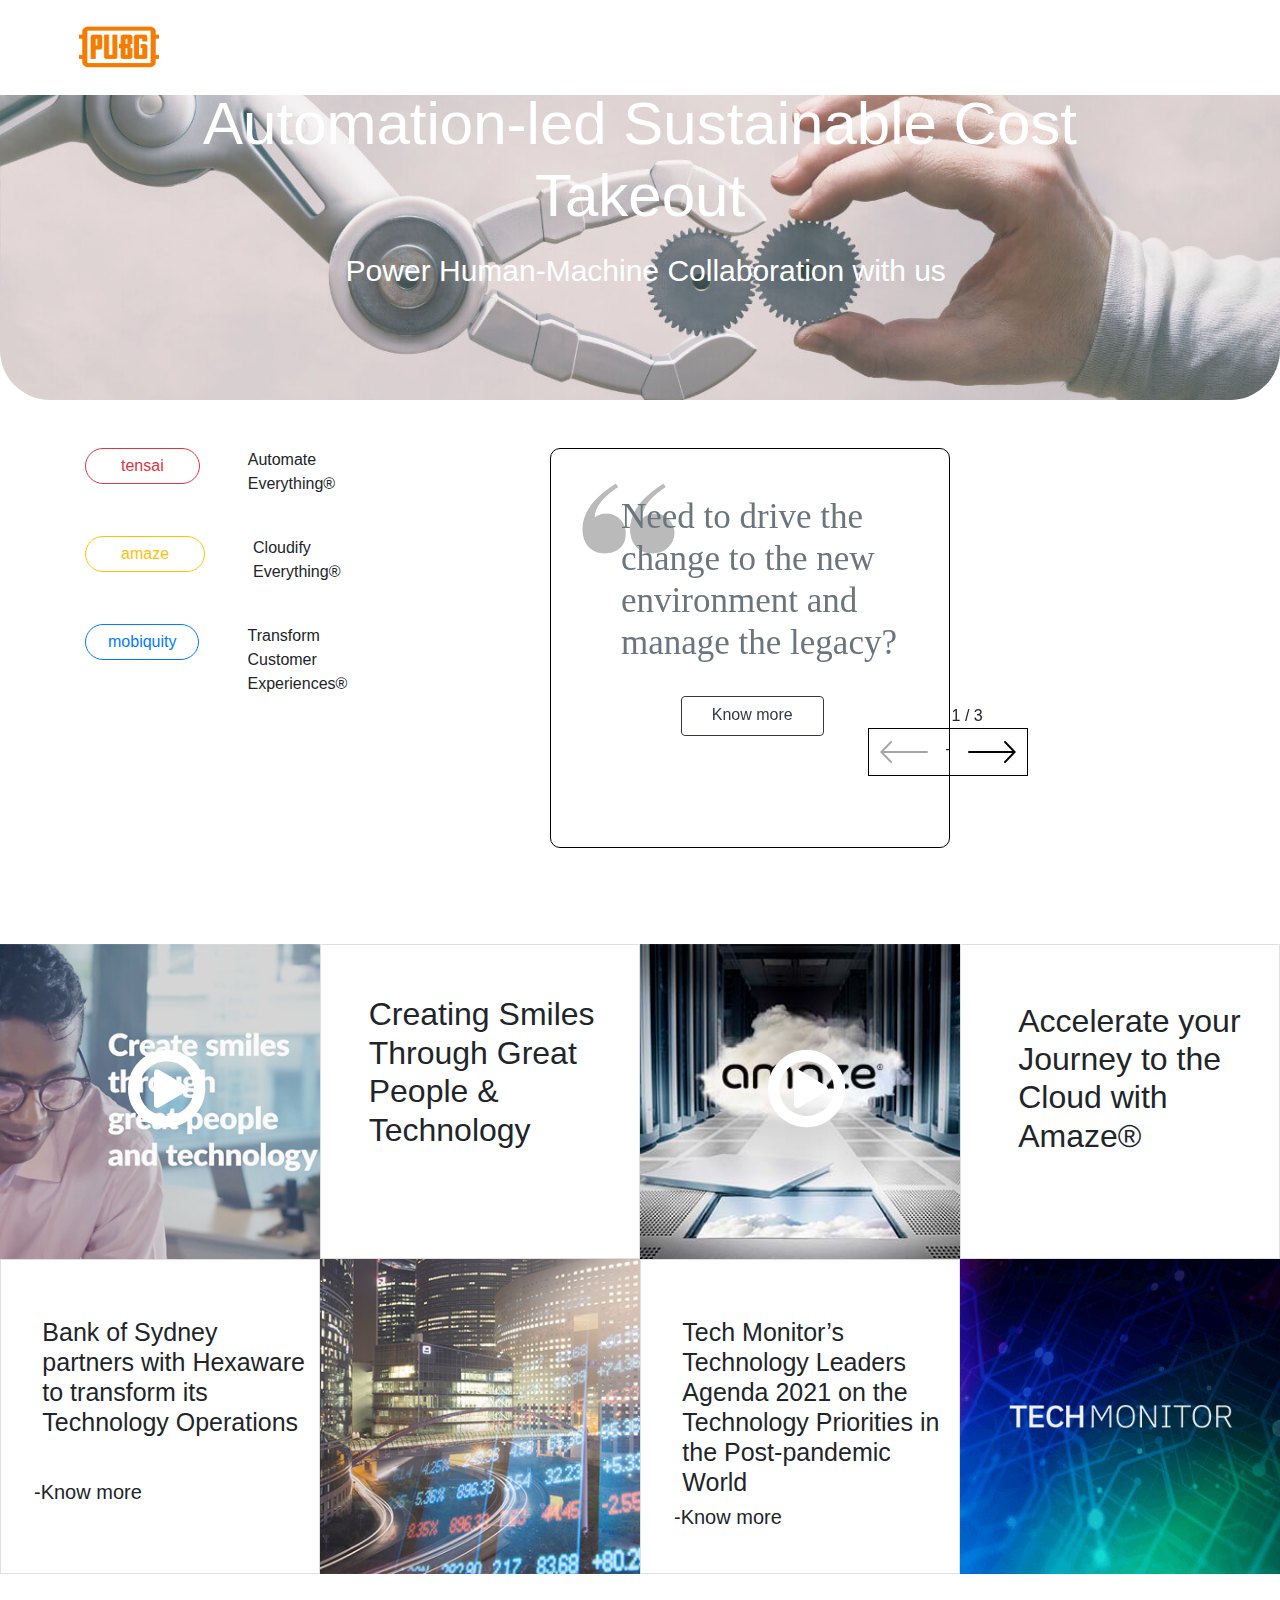
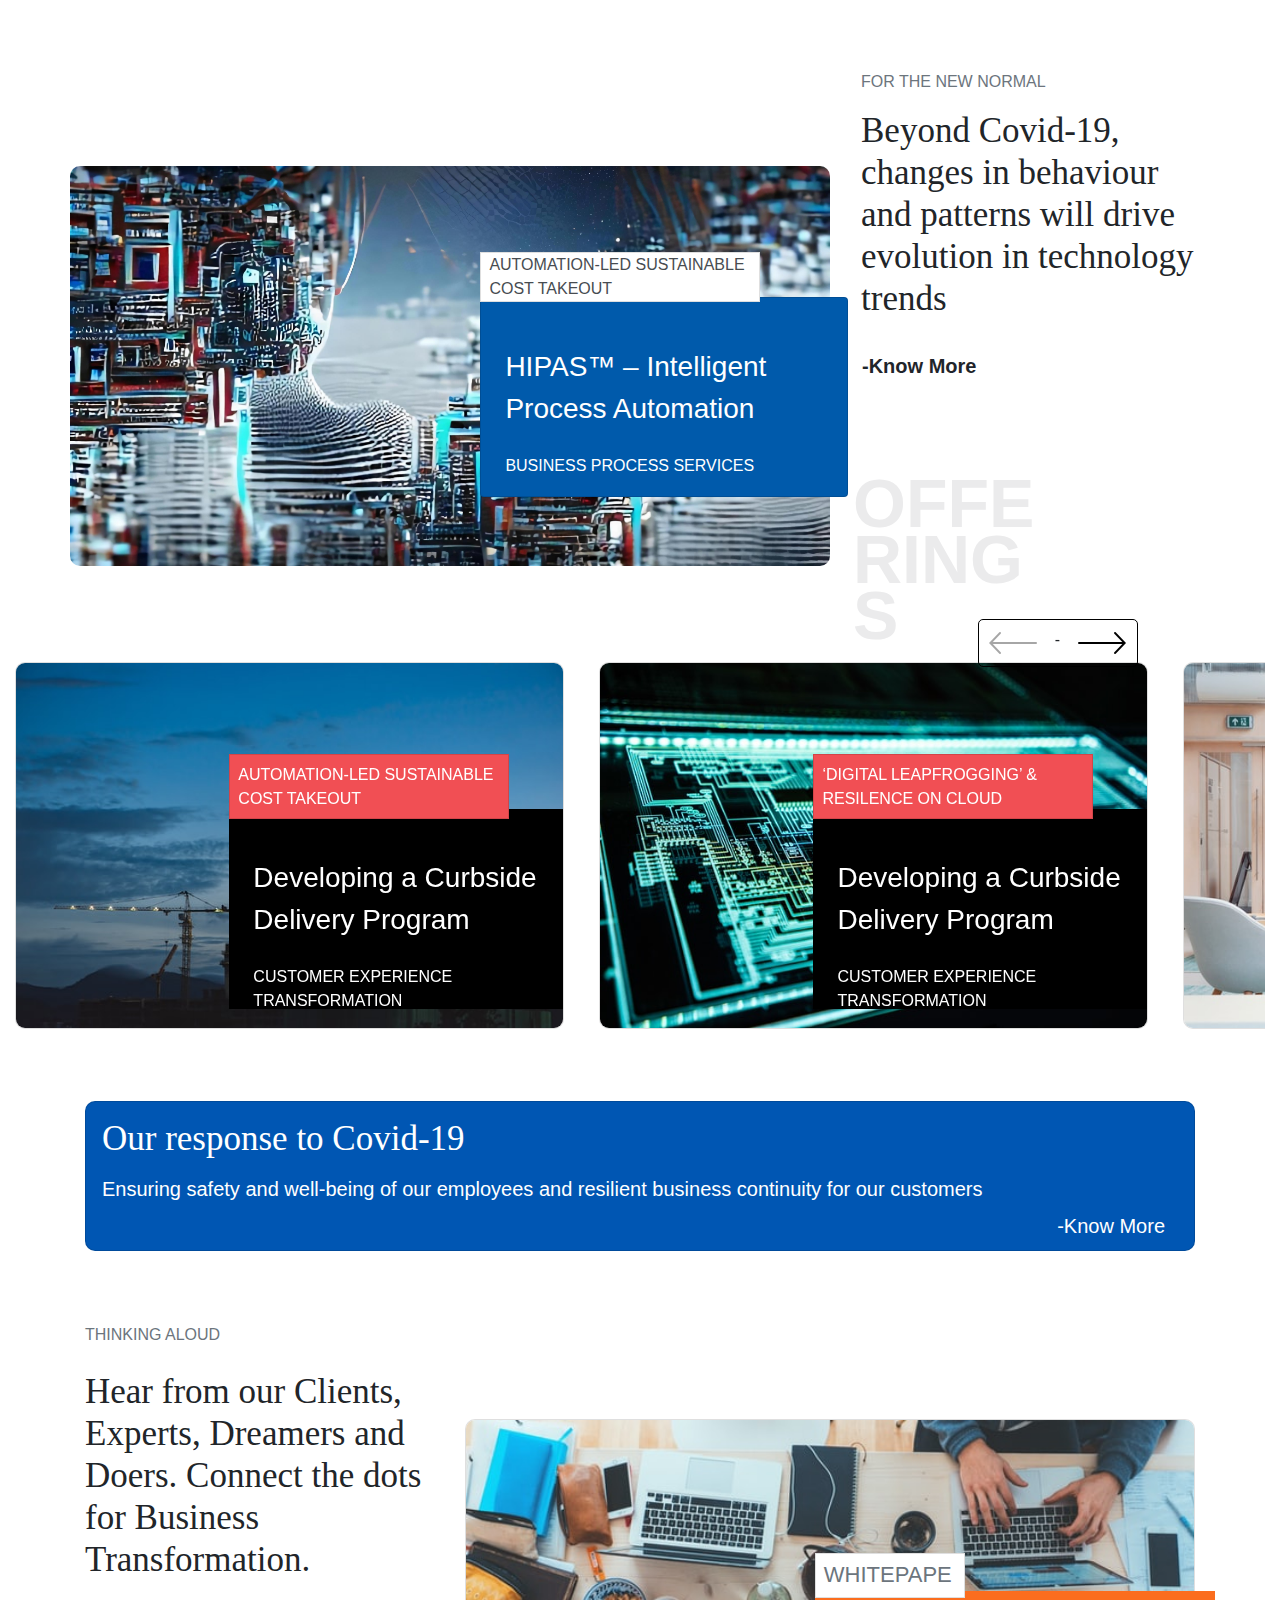
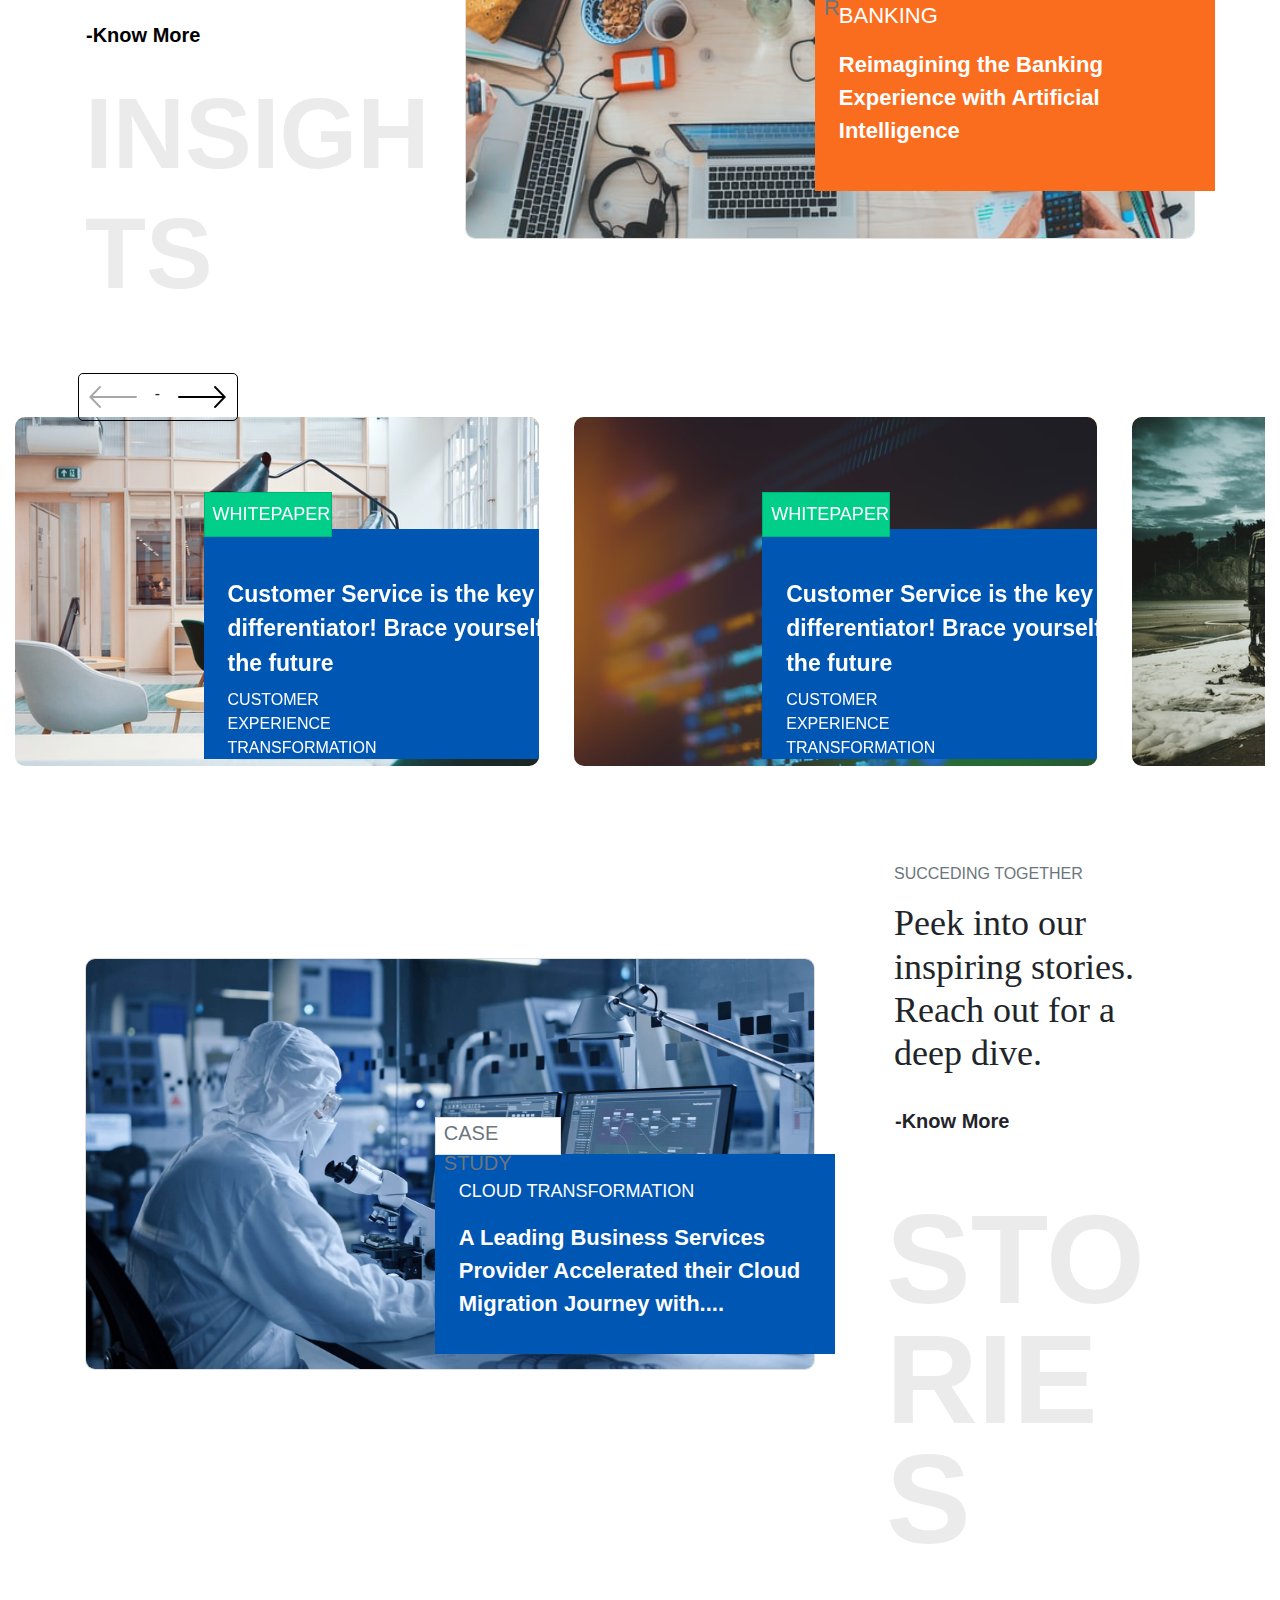
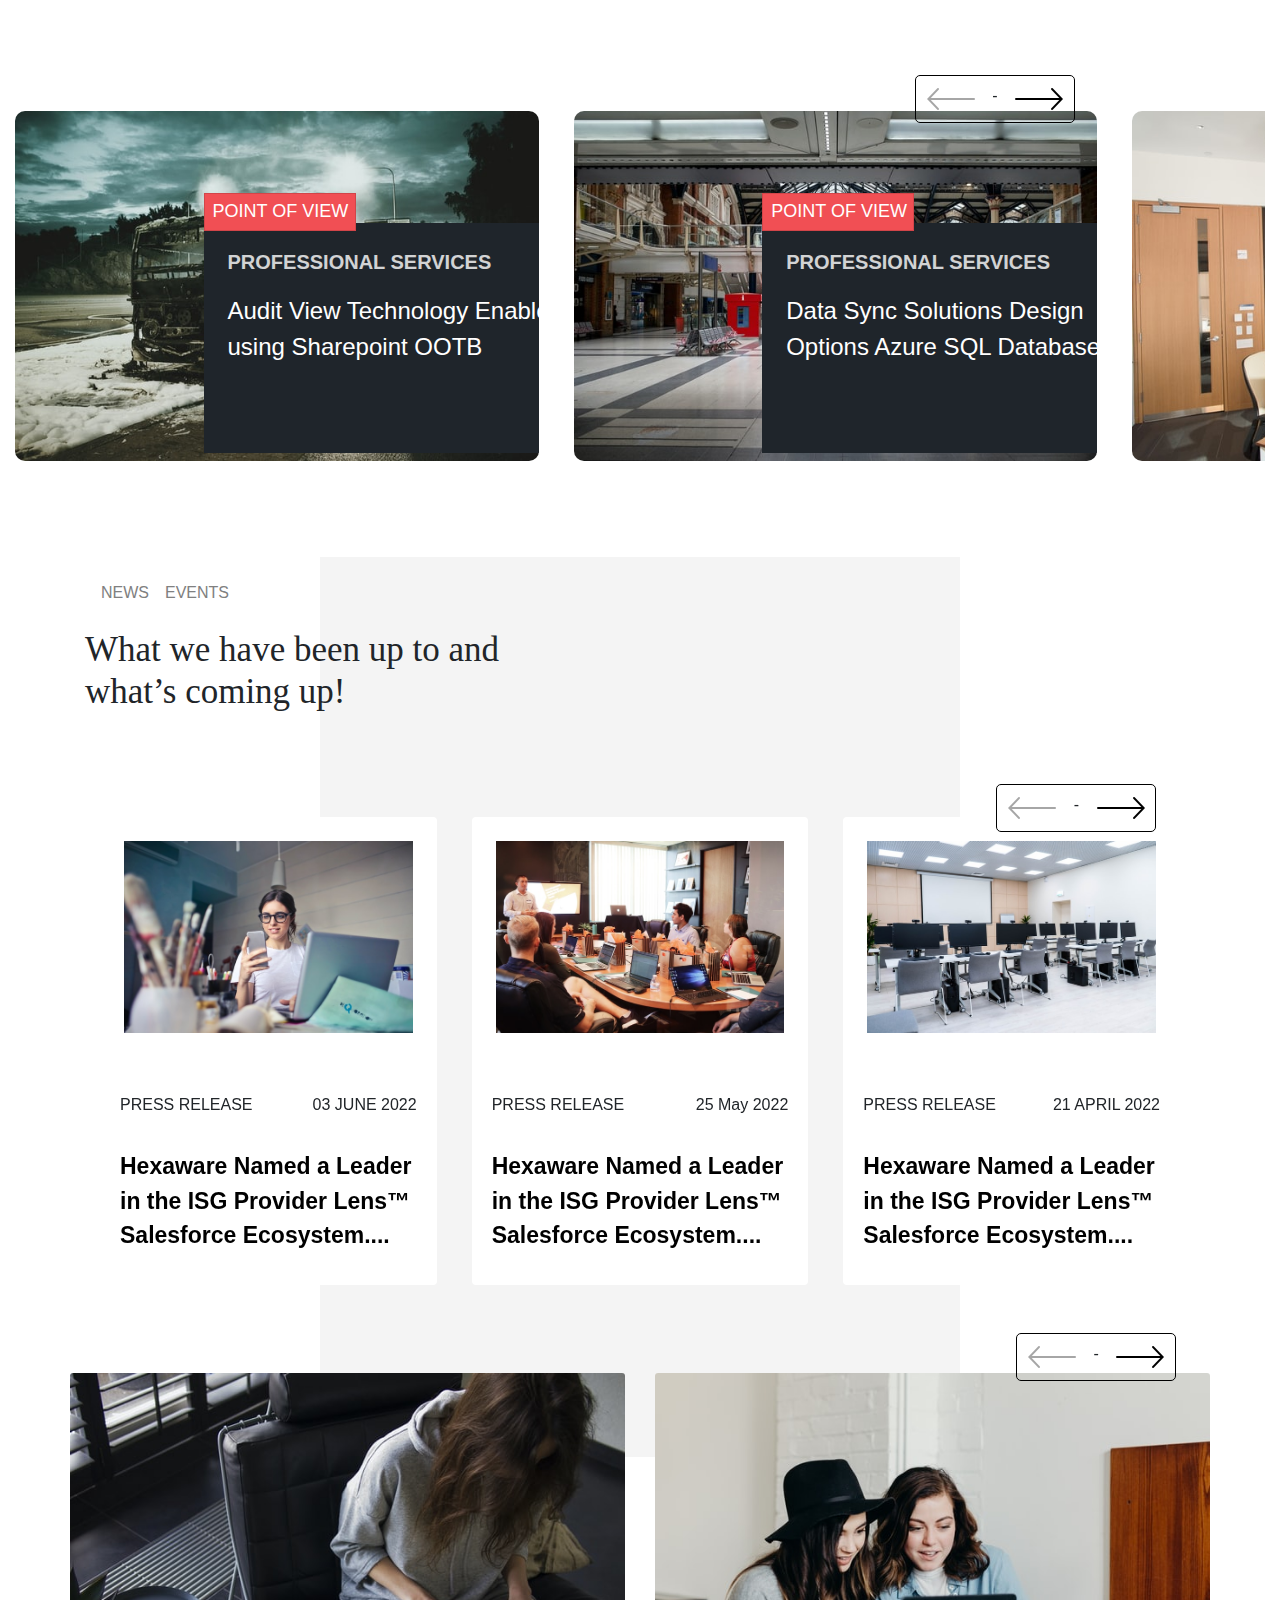
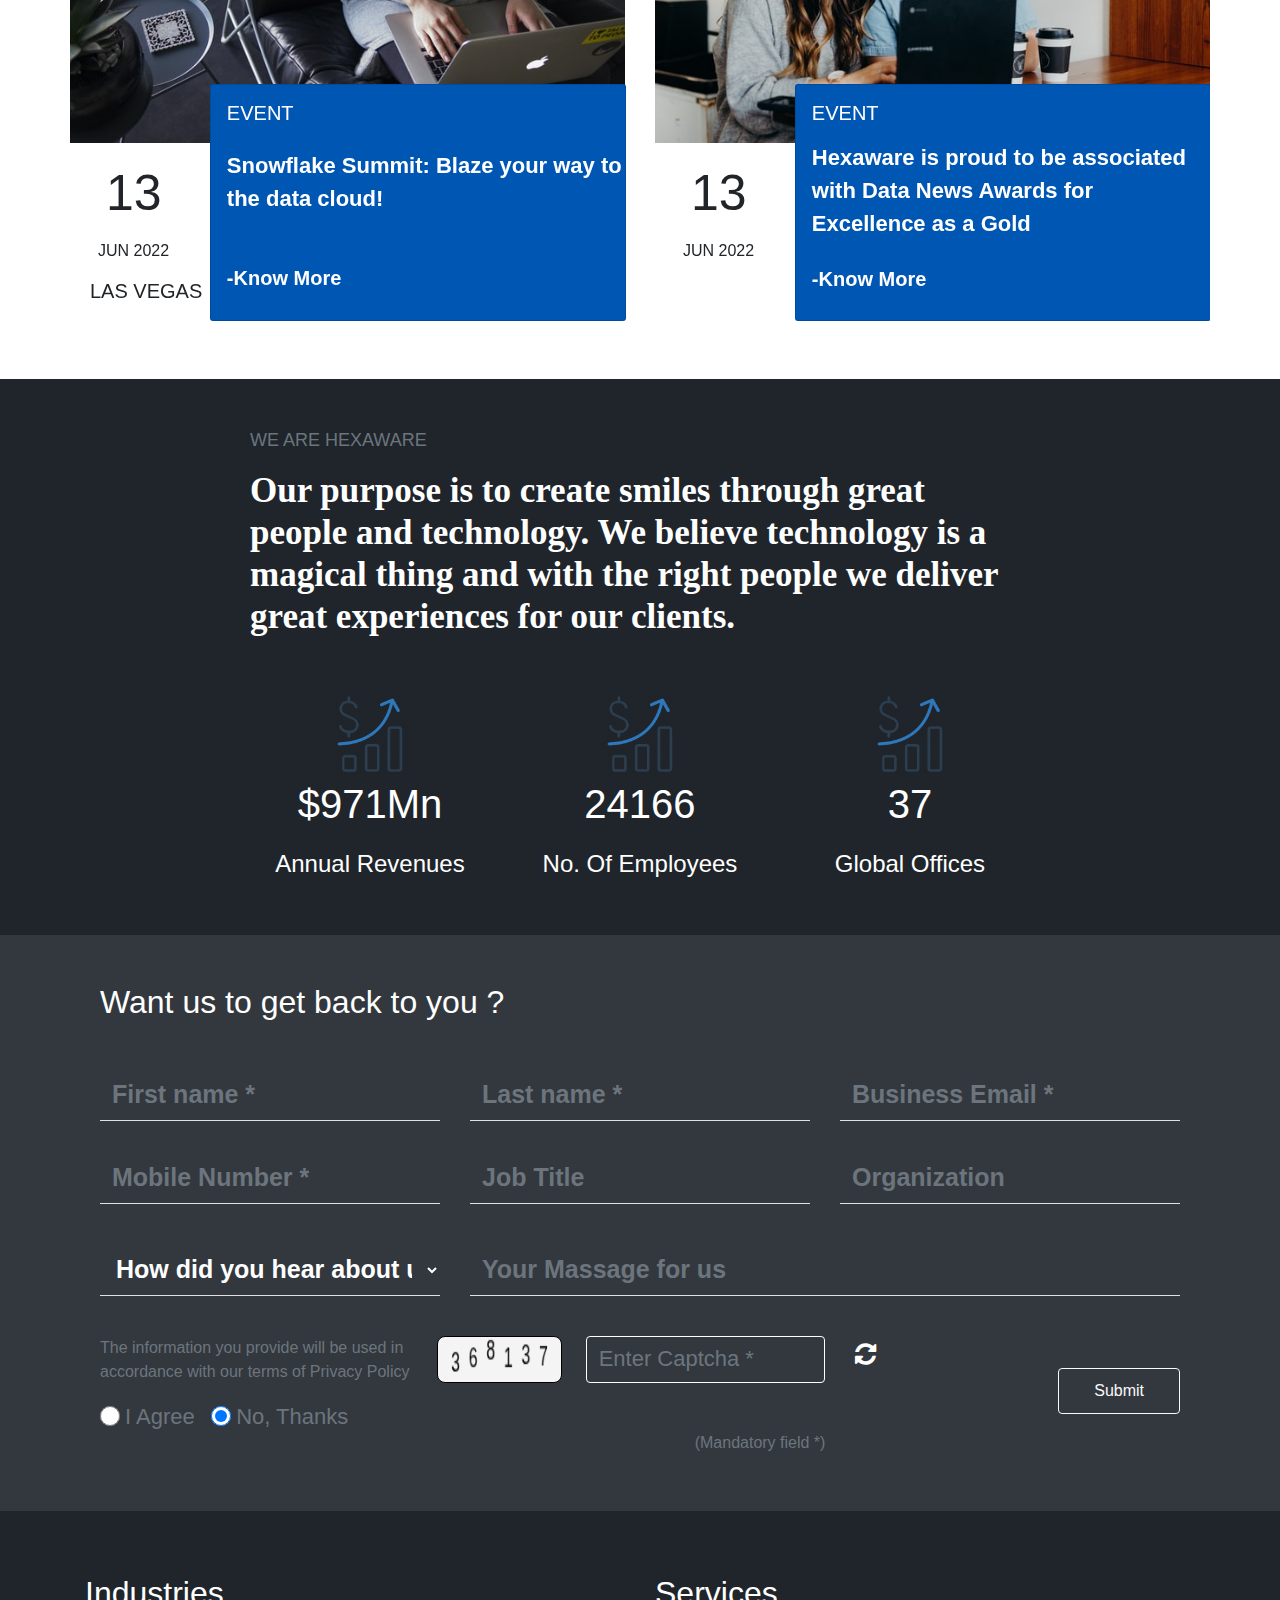
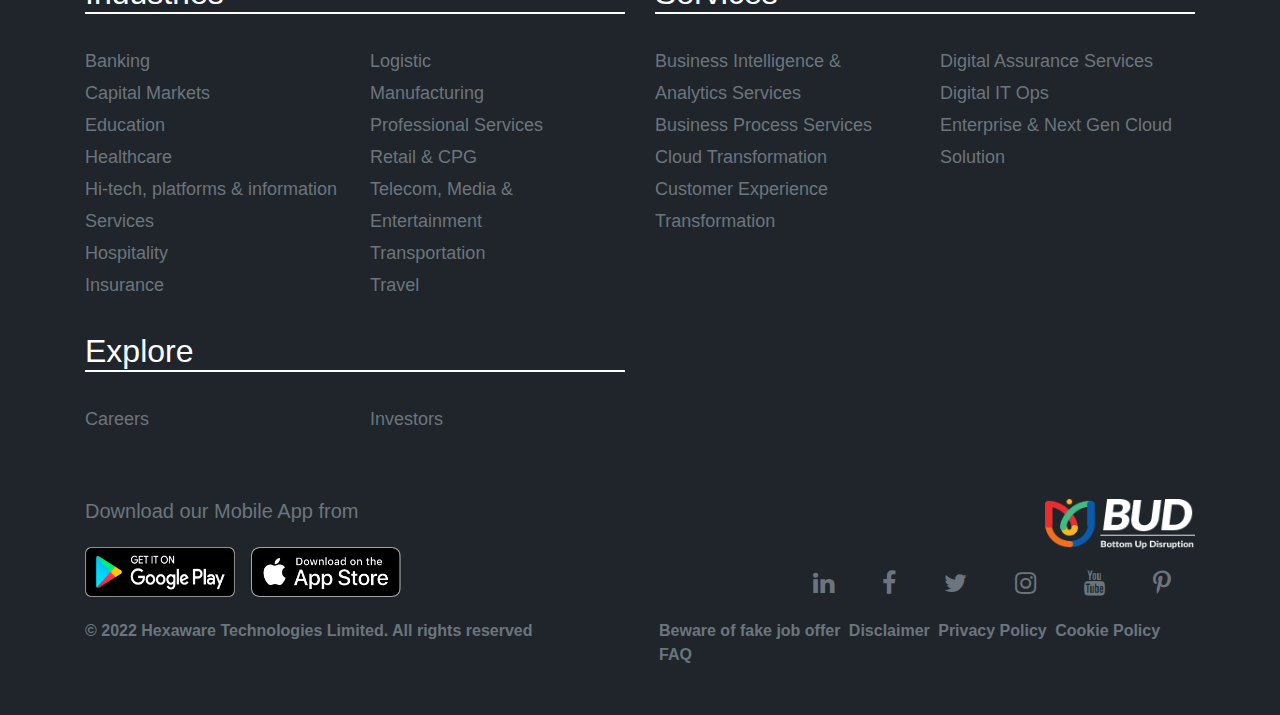
==== index.html @ a80e1580 "Initial Commit" ====
<!DOCTYPE html>
<html lang="en">

<head>
    <meta charset="UTF-8">
    <meta http-equiv="X-UA-Compatible" content="IE=edge">
    <meta name="viewport" content="width=device-width, initial-scale=1.0">
    <title>Hexaware Screen</title>

    <link rel="stylesheet" href="assets/css/bootstrap.min.css">
    <link rel="stylesheet" href="https://cdnjs.cloudflare.com/ajax/libs/font-awesome/4.7.0/css/font-awesome.min.css" />
    <link rel="stylesheet" href="assets/css/slick.css" type="text/css" />
    <link rel="stylesheet" href="assets/css/slick-theme.css" type="text/css" />
    <link rel="stylesheet" href="assets/css/swiper-bundle.min.css" />
    <link rel="stylesheet" href="assets/css/animate.css" />
    <link rel="stylesheet" href="assets/css/fancybox.min.css">
    <link rel="stylesheet" href="assets/css/custom.css">
    <link rel="stylesheet" href="assets/css/responsive.css">


    <style>

    </style>



</head>

<body>
    <section class="main">
        <header>
            <div class="container-fluid fixed-top header_link_top">
                <nav class="navbar navbar-expand-lg fixed" id="header">
                    <a class="navbar-brand ml-5" href="#">
                        <img src="assets/images/pubg_PNG55.png" class="hexaware_logo img-fluid" alt="Hexaware-logo">
                    </a>
                    <button class="navbar-toggler" type="button" data-toggle="collapse"
                        data-target="#navbarSupportedContent" aria-controls="navbarSupportedContent"
                        aria-expanded="false" aria-label="Toggle navigation">
                        <span class="navbar-toggler-icon"></span>
                    </button>

                    <div class="collapse navbar-collapse header_link_tab" id="navbarSupportedContent">
                        <ul class="navbar-nav mx-auto roboto-regular-bold ">
                            <li class="nav-item">
                                <a class="nav-link" href="#">Strategy </a>
                            </li>
                            <li class="nav-item">
                                <a class="nav-link" href="#">Industries</a>
                            </li>
                            <li class="nav-item">
                                <a class="nav-link" href="#">Services</a>
                            </li>
                            <li class="nav-item">
                                <a class="nav-link" href="#">Think-Hub</a>
                            </li>
                            <li class="nav-item">
                                <a class="nav-link" href="#">Explore</a>
                            </li>
                            <li class="nav-item">
                                <a class="nav-link" href="#">Careers</a>
                            </li>
                            <li class="nav-item">
                                <a class="nav-link" href="#">Contact Us</a>
                            </li>
                        </ul>
                        <div class="header_navbar_social_icon mr-5 ">
                            <a href="" class="text-white"><i class="fa fa-search" aria-hidden="true"></i>
                            </a>
                        </div>
                    </div>
                </nav>
            </div>
        </header>
        <div class="banner">
            <div id="carouselExampleSlidesOnly" class="carousel slide" data-ride="carousel">
                <div class="carousel-inner">
                    <div class="carousel-item active">
                        <div class="first_banner_header_bg">
                            <h1 class="text-white mx-auto text-center banner-heading-first">Automation-led Sustainable
                                Cost
                                Takeout
                            </h1>
                            <label class="text-white mt-4 banner_heading_second">Power Human-Machine Collaboration with
                                us</label>
                        </div>
                    </div>
                    <div class="carousel-item">
                        <div class="second_banner_header_bg">
                            <h1 class="text-white mx-auto text-center banner-heading-first">‘Digital Leapfrogging’ &
                                Resilience on Cloud
                            </h1>
                            <label class="text-white mt-4 banner_heading_second">Power Human-Machine Collaboration with
                                us</label>
                        </div>
                    </div>
                    <div class="carousel-item">
                        <div class="third_banner_header_bg">
                            <h1 class="text-white mx-auto text-center banner-heading-third">Touchless, Immersive
                                Customer
                                Experiences
                            </h1>
                            <label class="text-white mt-4 banner_heading_second">Power Human-Machine Collaboration with
                                us</label>
                        </div>
                    </div>
                </div>
            </div>
        </div>
    </section>
    <section>
        <div class="container py-5 ">
            <div class="row">
                <div class="col-md-4 d-none d-sm-block d-md-block">
                    <div class="d-flex mb-3">
                        <div>
                            <button type="button"
                                class="btn btn-outline-danger rounded-pill banner_slider_second_tab_button">tensai</button>
                        </div>
                        <div class="px-5 mb-2">
                            <p>Automate Everything®</p>
                        </div>
                    </div>
                    <div class="d-flex mt-2">
                        <div>
                            <button type="button"
                                class="btn btn-outline-warning rounded-pill banner_slider_second_tab_button">amaze</button>
                        </div>
                        <div class="px-5 mb-2">
                            <p>Cloudify Everything®</p>
                        </div>
                    </div>
                    <div class="d-flex mt-3">
                        <div>
                            <button type="button"
                                class="btn btn-outline-primary rounded-pill banner_slider_secondthird_tab_button">mobiquity</button>
                        </div>
                        <div class="px-5">
                            <p>Transform Customer Experiences®</p>
                        </div>
                    </div>
                </div>
                <div class="col-md-8 ">
                    <div class="swiper swiper-first mySwiper">
                        <div class="swiper-wrapper">
                            <div class="swiper-slide">
                                <div class="swiper_one_content"></div>
                                <div class="swiper_content_text">
                                    <h4 class="text-muted gentium_plusregular">Need to drive the change to the new
                                        environment and manage the legacy?
                                    </h4>
                                    <div class="text-center mr-3 ">
                                        <button type="button"
                                            class="btn btn-outline-dark mr-5 mt-4 swiper_slide_button">Know
                                            more</button>
                                    </div>
                                </div>
                            </div>
                            <div class="swiper-slide">
                                <div class="swiper_one_content"></div>
                                <div class="swiper_content_text">
                                    <h4 class="text-muted gentium_plusregular">Need to drive the change to the new
                                        environment and manage the legacy?
                                    </h4>
                                    <div class="text-center">
                                        <button type="button"
                                            class="btn btn-outline-dark mr-5 mt-4 swiper_slide_button">Know
                                            more</button>
                                    </div>
                                </div>
                            </div>
                            <div class="swiper-slide">
                                <div class="swiper_one_content"></div>
                                <div class="swiper_content_text">
                                    <h4 class="text-muted gentium_plusregular">Need to drive the change to the new
                                        environment and manage the legacy?
                                    </h4>
                                    <div class="text-center mr-3 ">
                                        <button type="button"
                                            class="btn btn-outline-dark mr-5 mt-4 swiper_slide_button">Know
                                            more</button>
                                    </div>
                                </div>
                            </div>
                        </div>
                        <div class="swiper-pagination"></div>
                        <div class="swiper_arrow_pagination">
                            <div class="swiper-button-prev">
                                <img src="./assets/images/long-arrow-left.png" alt="left">
                            </div>
                            <span class="mt-2">-</span>
                            <div class="swiper-button-next">
                                <img src="./assets/images/long-arrow-right.png" alt="right">
                            </div>
                        </div>
                    </div>
                </div>
            </div>
        </div>
    </section>
    <section>
        <div class="container-fluid py-5">
            <div class="row">
                <div class="col-md-6 solution-wrapper">
                    <div class="row">
                        <div class="col-md-6 px-0">
                            <div>
                                <div class="card border-0 ">
                                    <a href="assets/images/videoplayback-solution.mp4" class="" data-fancybox=""
                                        tabindex="0">
                                        <div class="img-hover-zoom">
                                            <img src="assets/images/solutionfirstimage.jpg" class="img-fluid image-size"
                                                alt="solution-first-picture">
                                        </div>
                                    </a>
                                    <div class="video-button-icoon">
                                        <a href="assets/images/Journey-to-Cloud.mp4" target="_blank"><i
                                                class="fa fa-play-circle-o text-white"></i></a>
                                    </div>
                                </div>
                            </div>
                        </div>
                        <div class="col-md-6 px-0">
                            <div>
                                <div class="card image-size solution-tab-image-card">
                                    <div class="card-body">
                                        <h4 class="card-subtitle solution-tab-second-text">Creating Smiles
                                            Through Great People & Technology</h4>
                                    </div>
                                </div>
                            </div>
                        </div>
                    </div>
                </div>
                <div class="col-md-6 solution-wrapper">
                    <div class="row">
                        <div class="col-md-6 px-0">
                            <div>
                                <div class="card border-0 image-size">
                                    <a href="assets/images/Journey-to-Cloud.mp4" class="" data-fancybox="" tabindex="0">
                                        <div class="img-hover-zoom">
                                            <img src="assets/images/amazesolutionimage.jpg" class="img-fluid image-size"
                                                alt="amaze-picture-solution">
                                        </div>
                                    </a>
                                    <div class="video-button-icoon">
                                        <a href="assets/images/videoplayback-solution.mp4" target="_blank"><i
                                                class="fa fa-play-circle-o text-white"></i></a>
                                    </div>
                                </div>
                            </div>
                        </div>
                        <div class="col-md-6 px-0">
                            <div>
                                <div class="card image-size solution-tab-image-card">
                                    <div class="card-body">
                                        <h4 class="card-subtitle solution-tab-four-text">Accelerate your Journey to the
                                            Cloud with Amaze®</h4>
                                    </div>
                                </div>
                            </div>
                        </div>
                    </div>
                </div>
                <div class="col-md-6 solution-wrapper">
                    <div class="row">
                        <div class="col-md-6 px-0">
                            <div class="card image-size solution-tab-image-card">
                                <div class="card-body">
                                    <h4 class="card-subtitle solution-tab-third-text">Bank of Sydney partners with
                                        Hexaware to transform its Technology Operations
                                    </h4>
                                    <a href="" class="btn solution-first-button">-Know more</a>
                                </div>
                            </div>
                        </div>
                        <div class="col-md-6 px-0">
                            <div class="card border-0 image-size">
                                <a href="assets/images/Journey-to-Cloud.mp4" class="" data-fancybox="" tabindex="0">
                                    <div class="img-hover-zoom">
                                        <img src="assets/images/solutoionthirdimage.jpg" class="img-fluid image-size"
                                            alt="solution-third-picture">
                                    </div>
                                </a>
                            </div>
                        </div>
                    </div>
                </div>
                <div class="col-md-6 solution-wrapper">
                    <div class="row">
                        <div class="col-md-6 px-0">
                            <div class="card image-size solution-tab-image-card">
                                <div class="card-body">
                                    <h4 class="card-subtitle solution-tab-third-text">Tech Monitor’s Technology Leaders
                                        Agenda 2021 on the Technology Priorities in the Post-pandemic World
                                    </h4>
                                    <a href="" class="btn solution-second-button">-Know more</a>
                                </div>
                            </div>
                        </div>
                        <div class="col-md-6 px-0">
                            <div class="card border-0 image-size ">
                                <a href="assets/images/Journey-to-Cloud.mp4" class="" data-fancybox="" tabindex="0">
                                    <div class="img-hover-zoom">
                                        <img src="assets/images/solutionfourimageTechMonitor.png"
                                            class="img-fluid image-size" alt="solution-four-picture">
                                    </div>
                                </a>
                            </div>
                        </div>
                    </div>
                </div>
            </div>
        </div>
    </section>
    <section>
        <div class="container py-5">
            <div class="row">
                <div class="col-md-8 mt-5 px-0">
                    <div class="hipas-tab mt-5">
                        <div class="hipas-image-bg">
                        </div>
                        <div class="card hipas-card">
                            <div class=" mt-5 ml-4">
                                <a href="#" class="text-white card-text">HIPAS™ – Intelligent Process
                                    Automation
                                </a>
                                <p class="text-white mt-4"> BUSINESS PROCESS SERVICES</p>
                            </div>
                        </div>
                        <div class="card bg-white card-automation">
                            <a href="" class="automation-text-color ml-2"> AUTOMATION-LED SUSTAINABLE COST TAKEOUT </a>
                        </div>
                    </div>
                </div>
                <div class="col-md-4">
                    <div>
                        <p class="text-muted ml-3">FOR THE NEW NORMAL</p>
                    </div>
                    <h1 class="gentium_plusregular ml-3">Beyond Covid-19, changes in behaviour and patterns will drive
                        evolution in technology trends
                    </h1>
                    <a href="" class="btn Hipas-button-know shadow-none mt-3 px-0 mb-2 ml-3">-Know More</a>
                    <div>
                        <h1 class="hipas-offering-text mt-2 ml-2">OFFERINGS</h1>
                    </div>
                </div>
            </div>
        </div>
    </section>
    <!-- <section> -->
    <div class="container-fluid">
        <div class="row">
            <div class="col-md-12">
                <div class="swiper mySwiperSecond py-5">
                    <div class="swiper-wrapper">
                        <div class="swiper-slide">
                            <div class="card construction-road-card">
                                <img class="road-construction-card-image"
                                    src="assets/images/construction-slider-image.jpg" alt="Road-construction-picture">
                                <div class="develop-badge-card">
                                    <div class=" mt-5 ml-4">
                                        <a href="#" class="text-white card-text-develop">Developing a
                                            Curbside Delivery Program
                                        </a>
                                        <p class="text-white mt-4 card-text-develop-mob">CUSTOMER EXPERIENCE
                                            TRANSFORMATION</p>
                                    </div>
                                </div>
                                <div class="card card-badge-automation">
                                    <a href="" class="text-white ml-2 mt-2"> AUTOMATION-LED SUSTAINABLE COST
                                        TAKEOUT </a>
                                </div>
                            </div>
                        </div>
                        <div class="swiper-slide">
                            <div class="card construction-road-card">
                                <img class="road-construction-card-image"
                                    src="assets/images/digital-card-slider-image.jpg" alt="Road-construction-picture">
                                <div class="develop-badge-card">
                                    <div class=" mt-5 ml-4">
                                        <a href="#" class="text-white card-text-develop">Developing a
                                            Curbside Delivery Program
                                        </a>
                                        <p class="text-white mt-4 card-text-develop-mob">CUSTOMER EXPERIENCE
                                            TRANSFORMATION</p>
                                    </div>
                                </div>
                                <div class="card card-badge-automation">
                                    <a href="" class="text-white ml-2 mt-2"> ‘DIGITAL LEAPFROGGING’ & RESILENCE ON
                                        CLOUD </a>
                                </div>
                            </div>
                        </div>
                        <div class="swiper-slide">
                            <div class="card construction-road-card">
                                <img class="road-construction-card-image"
                                    src="assets/images/officehome-image-slider.jpg" alt="Road-construction-picture">
                                <div class="develop-badge-card">
                                    <div class=" mt-5 ml-4">
                                        <a href="#" class="text-white card-text-develop">Developing a
                                            Curbside Delivery Program
                                        </a>
                                        <p class="text-white mt-4 card-text-develop-mob">CUSTOMER EXPERIENCE
                                            TRANSFORMATION</p>
                                    </div>
                                </div>
                                <div class="card card-badge-automation">
                                    <a href="" class="text-white ml-2 mt-2"> AUTOMATION-LED SUSTAINABLE COST
                                        TAKEOUT </a>
                                </div>
                            </div>
                        </div>
                    </div>
                    <div class="secondslider-swiper-arrow-pagination">
                        <div class="swiper-button-prev secondslider-arrow-left">
                            <img src="assets/images/long-arrow-left.png" alt="left-arrow">
                        </div>
                        <span class="mt-2">-</span>
                        <div class="swiper-button-next">
                            <img src="assets/images/long-arrow-right.png" alt="roght-arrow">
                        </div>
                    </div>
                </div>
            </div>
        </div>
    </div>
    <!-- </section> -->
    <section>
        <div class="container py-4 px-0">
            <div class="col-md-12">
                <div class="card covid-card">
                    <div class="card-title">
                        <h1 class="text-white ml-3 gentium_plusregular covid-text-response mt-3">Our response to
                            Covid-19</h1>
                    </div>
                    <div class="card-subtitle">
                        <p class="text-white ml-3 mb-0 covid-text-safety">Ensuring safety and well-being of our
                            employees and
                            resilient business continuity for our customers
                        </p>
                        <a href="" class="btn shadow-none float-right mr-3 text-white covid-button">-Know More</a>
                    </div>
                </div>
            </div>
        </div>
    </section>
    <section>
        <div class="container py-5">
            <div class="row">
                <div class="col-md-4">
                    <P class="text-muted fw-bold">THINKING ALOUD</P>
                    <h1 class="gentium_plusregular mt-4">Hear from our Clients, Experts, Dreamers and Doers. Connect the
                        dots
                        for Business Transformation.
                    </h1>
                    <a href="" class="btn shadow-none mt-4 px-0 thinkingaloud-button">-Know More</a>
                    <h1 class="text-insight mt-3">INSIGHTS</h1>
                </div>
                <div class="col-md-8 mt-5">
                    <div class="card mt-5 banking-card mb-5">
                        <img src="assets/images/bnakingimages.jpg" class="img-fluid banking-card-hover"
                            alt="banking-image-picture">
                    </div>
                    <div class="banking-badge-card">
                        <div class="mt-2 ml-4">
                            <a href="#" class="text-white card-text-banking">BANKING
                            </a>
                            <p class="text-white mt-3 card-text-banking-intelligence">Reimagining the Banking Experience
                                with Artificial
                                Intelligence</p>
                        </div>
                    </div>
                    <div class="card banking-badge">
                        <a href="" class="text-muted ml-2 mt-1 banking-badge-text-whitepaper"> WHITEPAPER </a>
                    </div>
                </div>
            </div>
        </div>
    </section>
    <!-- <section> -->
    <div class="container-fluid">
        <div class="row">
            <div class="col-md-12">
                <div class="swiper myswiperthird py-5">
                    <div class="swiper-wrapper">
                        <div class="swiper-slide">
                            <div class="card card-slider-transformation">
                                <img class="card-slider-transformation-handshake"
                                    src="assets/images/officehome-image-slider.jpg" alt="Road-construction-picture">
                                <div class="handshake-badge-card">
                                    <div class=" mt-5 ml-4">
                                        <a href="#" class="text-white card-text-transformation">Customer Service is
                                            the key
                                            differentiator! Brace yourself for the future
                                        </a>
                                        <p class="text-white mt-2 w-50 card-badge-customer-transformation">CUSTOMER
                                            EXPERIENCE TRANSFORMATION</p>
                                    </div>
                                    <div class="card card-badge-transformation">
                                        <a href="" class="text-white ml-2 mt-2 card-text-badge-transformation-white">
                                            WHITEPAPER</a>
                                    </div>
                                </div>
                            </div>
                        </div>
                        <div class="swiper-slide">
                            <div class="card card-slider-transformation">
                                <img class="card-slider-transformation-handshake"
                                    src="assets/images/codingline-third-slider.jpg" alt="coding-construction-picture">
                                <div class="handshake-badge-card">
                                    <div class=" mt-5 ml-4">
                                        <a href="#" class="text-white card-text-transformation">Customer Service is
                                            the key
                                            differentiator! Brace yourself for the future
                                        </a>
                                        <p class="text-white mt-2 w-50 card-badge-customer-transformation">CUSTOMER
                                            EXPERIENCE TRANSFORMATION</p>
                                    </div>
                                    <div class="card card-badge-transformation">
                                        <a href="" class="text-white ml-2 mt-2 card-text-badge-transformation-white">
                                            WHITEPAPER</a>
                                    </div>
                                </div>
                            </div>
                        </div>
                        <div class="swiper-slide">
                            <div class="card card-slider-transformation">
                                <img class="card-slider-transformation-handshake"
                                    src="assets/images/tram-third-slider.jpg" alt="Road-construction-picture">
                                <div class="handshake-badge-card">
                                    <div class=" mt-5 ml-4">
                                        <a href="#" class="text-white card-text-transformation">Customer Service is
                                            the key
                                            differentiator! Brace yourself for the future
                                        </a>
                                        <p class="text-white mt-2 w-50 card-badge-customer-transformation">CUSTOMER
                                            EXPERIENCE TRANSFORMATION</p>
                                    </div>
                                    <div class="card card-badge-transformation">
                                        <a href="" class="text-white ml-2 mt-2 card-text-badge-transformation-white">
                                            WHITEPAPER</a>
                                    </div>
                                </div>
                            </div>
                        </div>
                        <div class="swiper-slide">
                            <div class="card card-slider-transformation">
                                <img class="card-slider-transformation-handshake"
                                    src="assets/images/waveimage-third-slider.jpg" alt="Road-construction-picture">
                                <div class="handshake-badge-card">
                                    <div class=" mt-5 ml-4">
                                        <a href="#" class="text-white card-text-transformation">Customer Service is
                                            the key
                                            differentiator! Brace yourself for the future
                                        </a>
                                        <p class="text-white mt-2 w-50 card-badge-customer-transformation">CUSTOMER
                                            EXPERIENCE TRANSFORMATION</p>
                                    </div>
                                    <div class="card card-badge-transformation">
                                        <a href="" class="text-white ml-2 mt-2 card-text-badge-transformation-white">
                                            WHITEPAPER</a>
                                    </div>
                                </div>
                            </div>
                        </div>
                        <div class="swiper-slide">
                            <div class="card card-slider-transformation">
                                <img class="card-slider-transformation-handshake"
                                    src="assets/images/tram-third-slider.jpg" alt="Road-construction-picture">
                                <div class="handshake-badge-card">
                                    <div class=" mt-5 ml-4">
                                        <a href="#" class="text-white card-text-transformation">Customer Service is
                                            the key
                                            differentiator! Brace yourself for the future
                                        </a>
                                        <p class="text-white mt-2 w-50 card-badge-customer-transformation">CUSTOMER
                                            EXPERIENCE TRANSFORMATION</p>
                                    </div>
                                    <div class="card card-badge-transformation">
                                        <a href="" class="text-white ml-2 mt-2 card-text-badge-transformation-white">
                                            WHITEPAPER</a>
                                    </div>
                                </div>
                            </div>
                        </div>
                    </div>
                    <div class="thirdslider-swiper-arrow-pagination">
                        <div class="swiper-button-prev">
                            <img src="assets/images/long-arrow-left.png" alt="left-arrow">
                        </div>
                        <span class="mt-2">-</span>
                        <div class="swiper-button-next">
                            <img src="assets/images/long-arrow-right.png" alt="right-arrow">
                        </div>
                    </div>
                </div>
            </div>
        </div>
    </div>
    <!-- </section> -->

    <section>
        <div class="container py-5">
            <div class="row">
                <div class="col-md-8 mt-5 mb-5">
                    <div class="card doctor-covid-card mt-5 mb-5">
                        <img src="assets/images/doctor-covidkit-protection-image.jpg" class="doctor-covid-card-image"
                            alt="doctor-picture-covid">
                        <div class="doctor-badge-card">
                            <div class="mt-4 ml-4">
                                <a href="#" class="text-white card-text-doctor">CLOUD TRANSFORMATION
                                </a>
                                <p class="text-white mt-3 card-text-doctor-cloud">A Leading Business Services
                                    Provider Accelerated their Cloud Migration Journey with....</p>
                            </div>
                        </div>
                        <div class="card casestudy-badge">
                            <a href="" class="text-muted ml-2 mt-0 case-badge-text"> CASE STUDY </a>
                        </div>
                    </div>
                </div>
                <div class="col-md-4 px-5">
                    <div>
                        <p class="text-muted ml-3">SUCCEDING TOGETHER</p>
                    </div>
                    <h1 class="gentium_plusregular doctor-text-deepdrive ml-3">Peek into our inspiring stories. Reach
                        out for a deep dive.
                    </h1>
                    <a href="" class="btn Hipas-button-know shadow-none mt-3 px-0 mb-2 ml-3">-Know More</a>
                    <div>
                        <h1 class="text-doctor-stories mt-5 ml-2">STORIES</h1>
                    </div>
                </div>
            </div>
        </div>
    </section>
    <!-- <section> -->
    <div class="container-fluid py-5">
        <div class="row">
            <div class="col-md-12">
                <div class="swiper myswiperfour">
                    <div class="swiper-wrapper">
                        <div class="swiper-slide">
                            <div class="card card-slider-professional mt-5">
                                <img class="card-slider-professional-image" src="assets/images/tram-third-slider.jpg"
                                    alt="tram-construction-picture">
                                <div class="professional-badge-card">
                                    <div class=" mt-4 ml-4">
                                        <a href="#" class="text-white card-text-professional">PROFESSIONAL
                                            SERVICES
                                        </a>
                                        <p class="text-white mt-3 w-100 card-badge-professional-audit">Audit
                                            View Technology Enabler using Sharepoint OOTB</p>
                                    </div>
                                    <div class="card card-badge-pointview">
                                        <a href="" class="text-white ml-2 mt-1 card-text-badge-professional-pointview">
                                            POINT OF VIEW</a>
                                    </div>
                                </div>
                            </div>
                        </div>
                        <div class="swiper-slide">
                            <div class="swiper-slide">
                                <div class="card card-slider-professional mt-5">
                                    <img class="card-slider-professional-image"
                                        src="assets/images/four-slider-images-market.jpg" alt="market-picture">
                                    <div class="professional-badge-card">
                                        <div class=" mt-4 ml-4">
                                            <a href="#" class="text-white card-text-professional">PROFESSIONAL
                                                SERVICES
                                            </a>
                                            <p class="text-white mt-3 w-100 card-badge-professional-audit">Data Sync
                                                Solutions Design Options Azure SQL Database</p>
                                        </div>
                                        <div class="card card-badge-pointview">
                                            <a href=""
                                                class="text-white ml-2 mt-1 card-text-badge-professional-pointview">
                                                POINT OF VIEW</a>
                                        </div>
                                    </div>
                                </div>
                            </div>
                        </div>
                        <div class="swiper-slide">
                            <div class="swiper-slide">
                                <div class="card card-slider-professional mt-5">
                                    <img class="card-slider-professional-image"
                                        src="assets/images/four-slider-images-office.jpg" alt="office-picture">
                                    <div class="professional-badge-card">
                                        <div class=" mt-4 ml-4">
                                            <a href="#" class="text-white card-text-professional">PROFESSIONAL
                                                SERVICES
                                            </a>
                                            <p class="text-white mt-3 w-100 card-badge-professional-audit">Meet
                                                Amaze®! Your Perfect Rapid Enterprise Cloud Transformation
                                                Partner...</p>
                                        </div>
                                        <div class="card card-badge-pointview">
                                            <a href=""
                                                class="text-white ml-2 mt-1 card-text-badge-professional-pointview">
                                                POINT OF VIEW</a>
                                        </div>
                                    </div>
                                </div>
                            </div>
                        </div>
                        <div class="swiper-slide">
                            <div class="swiper-slide">
                                <div class="card card-slider-professional mt-5">
                                    <img class="card-slider-professional-image"
                                        src="assets/images/waveimage-third-slider.jpg" alt="wave-picture">
                                    <div class="professional-badge-card">
                                        <div class=" mt-4 ml-4">
                                            <a href="#" class="text-white card-text-professional">PROFESSIONAL
                                                SERVICES
                                            </a>
                                            <p class="text-white mt-3 w-100 card-badge-professional-audit">Audit
                                                View Technology Enabler using Sharepoint OOTB</p>
                                        </div>
                                        <div class="card card-badge-pointview">
                                            <a href=""
                                                class="text-white ml-2 mt-1 card-text-badge-professional-pointview">
                                                POINT OF VIEW</a>
                                        </div>
                                    </div>
                                </div>
                            </div>
                        </div>
                        <div class="swiper-slide">
                            <div class="swiper-slide">
                                <div class="card card-slider-professional mt-5">
                                    <img class="card-slider-professional-image"
                                        src="assets/images/tram-third-slider.jpg" alt="Road-construction-picture">
                                    <div class="professional-badge-card">
                                        <div class=" mt-4 ml-4">
                                            <a href="#" class="text-white card-text-professional">PROFESSIONAL
                                                SERVICES
                                            </a>
                                            <p class="text-white mt-3 w-100 card-badge-professional-audit">Audit
                                                View Technology Enabler using Sharepoint OOTB</p>
                                        </div>
                                        <div class="card card-badge-pointview">
                                            <a href=""
                                                class="text-white ml-2 mt-1 card-text-badge-professional-pointview">
                                                POINT OF VIEW</a>
                                        </div>
                                    </div>
                                </div>
                            </div>
                        </div>
                    </div>
                    <div class="fourslider-swiper-arrow-pagination">
                        <div class="swiper-button-prev">
                            <img src="assets/images/long-arrow-left.png" alt="left-arrow">
                        </div>
                        <span class="mt-2">-</span>
                        <div class="swiper-button-next">
                            <img src="assets/images/long-arrow-right.png" alt="right-arrow">
                        </div>
                    </div>
                </div>
            </div>
        </div>
    </div>
    <!-- </section> -->
    <section class=" py-5">
        <div class="grey-patch-color"></div>
        <div class="container">
            <div class="row">
                <div class="col-md-5 mt-4">
                    <ul class="d-flex news-events-section">
                        <li class="px-3">NEWS</li>
                        <li>EVENTS</li>
                    </ul>
                    <h2 class="mt-5 gentium_plusregular">What we have been up to and what’s coming up!</h2>
                </div>
            </div>
        </div>
        <div class="container">
            <div class="col-md-12">
                <div class="swiper myswiperfive mt-5">
                    <div class="swiper-wrapper">
                        <div class="swiper-slide">
                            <div class="card border-0 mt-5">
                                <img src="assets/images/pressrelease-slider-image-one.jpg"
                                    class="img-fluid card-img-top my-4 px-4" alt="press-picture-one">
                                <div class="card-body">
                                    <div class="card-title">
                                        <div class="d-flex justify-content-between mt-3">
                                            <p>PRESS RELEASE </p>
                                            <p>03 JUNE 2022</p>
                                        </div>
                                        <div class="card-subtitle mt-3">
                                            <a href="" class="  press-text-card-hexaware">Hexaware Named a Leader in the
                                                ISG Provider Lens™ Salesforce
                                                Ecosystem....</a>
                                        </div>
                                    </div>
                                </div>
                            </div>
                        </div>
                        <div class="swiper-slide">
                            <div class="card border-0 mt-5">
                                <img src="assets/images/pressrelease-slider-image-two.jpg"
                                    class="img-fluid card-img-top my-4 px-4" alt="press-picture-two">
                                <div class="card-body">
                                    <div class="card-title">
                                        <div class="d-flex justify-content-between mt-3">
                                            <p>PRESS RELEASE </p>
                                            <p>25 May 2022</p>
                                        </div>
                                        <div class="card-subtitle mt-3">
                                            <a href="" class="  press-text-card-hexaware">Hexaware Named a Leader in the
                                                ISG Provider Lens™ Salesforce
                                                Ecosystem....</a>
                                        </div>
                                    </div>
                                </div>
                            </div>
                        </div>
                        <div class="swiper-slide">
                            <div class="card border-0 mt-5">
                                <img src="assets/images/pressrelease-slider-image-three.jpg"
                                    class="img-fluid card-img-top my-4 px-4" alt="press-picture-three">
                                <div class="card-body">
                                    <div class="card-title">
                                        <div class="d-flex justify-content-between mt-3">
                                            <p>PRESS RELEASE </p>
                                            <p>21 APRIL 2022</p>
                                        </div>
                                        <div class="card-subtitle mt-3">
                                            <a href="" class="  press-text-card-hexaware">Hexaware Named a Leader in the
                                                ISG Provider Lens™ Salesforce
                                                Ecosystem....</a>
                                        </div>
                                    </div>
                                </div>
                            </div>
                        </div>
                        <div class="swiper-slide">
                            <div class="card border-0 mt-5">
                                <img src="assets/images/pressrelease-slider-image-four.jpg"
                                    class="img-fluid card-img-top my-4 px-4" alt="press-picture-four">
                                <div class="card-body">
                                    <div class="card-title">
                                        <div class="d-flex justify-content-between mt-3">
                                            <p>PRESS RELEASE </p>
                                            <p>13 APRIL 2022</p>
                                        </div>
                                        <div class="card-subtitle mt-3">
                                            <a href="" class="  press-text-card-hexaware">Hexaware Named a Leader in the
                                                ISG Provider Lens™ Salesforce
                                                Ecosystem....</a>
                                        </div>
                                    </div>
                                </div>
                            </div>
                        </div>
                        <div class="swiper-slide">
                            <div class="card border-0 mt-5">
                                <img src="assets/images/pressrelease-slider-image-five.jpg"
                                    class="img-fluid card-img-top my-4 px-4" alt="press-picture-five">
                                <div class="card-body">
                                    <div class="card-title">
                                        <div class="d-flex justify-content-between mt-3">
                                            <p>PRESS RELEASE </p>
                                            <p>25 JUNE 2022</p>
                                        </div>
                                        <div class="card-subtitle mt-3">
                                            <a href="" class="  press-text-card-hexaware">Hexaware Named a Leader in the
                                                ISG Provider Lens™ Salesforce
                                                Ecosystem....</a>
                                        </div>
                                    </div>
                                </div>
                            </div>
                        </div>
                        <div class="swiper-slide">
                            <div class="card border-0 mt-5">
                                <img src="assets/images/pressrelease-slider-image-one.jpg"
                                    class="img-fluid card-img-top my-4 px-4" alt="press-picture-one">
                                <div class="card-body">
                                    <div class="card-title">
                                        <div class="d-flex justify-content-between mt-3">
                                            <p>PRESS RELEASE </p>
                                            <p>03 JUNE 2022</p>
                                        </div>
                                        <div class="card-subtitle mt-3">
                                            <a href="" class="  press-text-card-hexaware">Hexaware Named a Leader in the
                                                ISG Provider Lens™ Salesforce
                                                Ecosystem....</a>
                                        </div>
                                    </div>
                                </div>
                            </div>
                        </div>
                    </div>
                    <div class="pressrelease-arrow-pagination">
                        <div class="swiper-button-prev">
                            <img src="assets/images/long-arrow-left.png" alt="left-arrow">
                        </div>
                        <span class="mt-2"> - </span>
                        <div class="swiper-button-next">
                            <img src="assets/images/long-arrow-right.png" alt="right-arrow">
                        </div>
                    </div>
                </div>
            </div>
        </div>
        <div class="container mt-5">
            <div class="row animated fadeInLeft wow">
                <div class="swiper myswipersix">
                    <div class="swiper-wrapper mt-3">
                        <div class="swiper-slide">
                            <div class="card border-0 mt-4">
                                <img src="assets/images/event-slider-image-one.jpg" class="img-fluid card-img-top"
                                    alt="event-picture-one">
                                <div class="card-body">
                                    <h1 class="event-text-date ml-3">13</h1>
                                    <p class="mt-3 ml-2">JUN 2022</p>
                                    <h5>LAS VEGAS</h5>
                                </div>
                            </div>
                            <div class="card event-card-badge">
                                <h5 class="text-white ml-3 mt-3">EVENT</h5>
                                <a href="" class="text-white ml-3 mt-3 event-card-text-snowflake">Snowflake Summit:
                                    Blaze your way to the data cloud!</a>
                                <a href="" class="text-white mt-5 ml-3 event-card-text-button">-Know More</a>
                            </div>
                        </div>
                        <div class="swiper-slide">
                            <div class="card border-0 mt-4">
                                <img src="assets/images/event-slider-image-two.jpg" class="img-fluid card-img-top"
                                    alt="event-picture-two">
                                <div class="card-body">
                                    <h1 class="event-text-date ml-3">13</h1>
                                    <p class="mt-3 ml-2">JUN 2022</p>
                                </div>
                            </div>
                            <div class="card event-card-badge">
                                <h5 class="text-white ml-3 mt-3">EVENT</h5>
                                <a href="" class="text-white ml-3 mt-2 event-card-text-snowflake">Hexaware is proud to
                                    be associated with Data News Awards for Excellence as a Gold</a>
                                <a href="" class="text-white mt-4 ml-3 event-card-text-button">-Know More</a>
                            </div>
                        </div>
                        <div class="swiper-slide">
                            <div class="card border-0 mt-4">
                                <img src="assets/images/event-slider-image-four.jpg"
                                    class="img-fluid card-img-top event-image-three" alt="event-picture-three">
                                <div class="card-body">
                                    <h1 class="event-text-date ml-3">13</h1>
                                    <p class="mt-3 ml-2">JUN 2022</p>
                                    <h5>LAS VEGAS</h5>
                                </div>
                            </div>
                            <div class="card event-card-badge-three">
                                <h5 class="text-white ml-3 mt-3">EVENT</h5>
                                <a href="" class="text-white ml-3 mt-3 event-card-text-snowflake">Snowflake Summit:
                                    Blaze your way to the data cloud!</a>
                                <a href="" class="text-white mt-5 ml-3 event-card-text-button">-Know More</a>
                            </div>
                        </div>
                        <div class="swiper-slide">
                            <div class="card border-0 mt-4">
                                <img src="assets/images/event-slider-image-one.jpg" class="img-fluid card-img-top"
                                    alt="event-picture-one">
                                <div class="card-body">
                                    <h1 class="event-text-date ml-3">13</h1>
                                    <p class="mt-3 ml-2">JUN 2022</p>
                                    <h5>LAS VEGAS</h5>
                                </div>
                            </div>
                            <div class="card event-card-badge">
                                <h5 class="text-white ml-3 mt-3">EVENT</h5>
                                <a href="" class="text-white ml-3 mt-3 event-card-text-snowflake">Snowflake Summit:
                                    Blaze your way to the data cloud!</a>
                                <a href="" class="text-white mt-5 ml-3 event-card-text-button">-Know More</a>
                            </div>
                        </div>
                    </div>
                    <div class="sixslider-swiper-arrow-pagination">
                        <div class="swiper-button-prev">
                            <img src="assets/images/long-arrow-left.png" alt="left-arrow">
                        </div>
                        <span class="mt-2">-</span>
                        <div class="swiper-button-next">
                            <img src="assets/images/long-arrow-right.png" alt="right-arrow">
                        </div>
                    </div>
                </div>
            </div>
        </div>
    </section>
    <!-- <section>
        <div class="container-fluid py-5">
            <div class="row">
                <div class="col-md-6">
                    <p class="text-muted compelling-section-text ml-5">COMPELLING STORIES</p>
                    <h1 class="gentium_plusregular compelling-section-text-discover ml-5">Discover our compelling
                        stories
                        that made a difference</h1>
                    <h1 class="text-compelling">COMPELLING</h1>
                </div>
                <div class="col-md-6 px-0">
                    <div class="swiper myswiperseven">
                        <div class="swiper-wrapper">
                            <div class="swiper-slide">
                                <img src="assets/images/compelling-slider-mage-one.jpg"
                                    class="img-fluid compelling-image-one" alt="">
                                <div class="swiper-slider-image-first"></div>
                            </div>
                            <div class="swiper-slide">Slide 2</div>
                            <div class="swiper-slide">Slide 3</div>
                            ...
                        </div>
                        <div class="sevenslider-swiper-arrow-pagination">
                            <div class="swiper-button-prev">
                                <img src="assets/images/long-arrow-left.png" alt="left-arrow">
                            </div>
                            <span class="mt-2">-</span>
                            <div class="swiper-button-next">
                                <img src="assets/images/long-arrow-right.png" alt="right-arrow">
                            </div>
                        </div>
                    </div>
                </div>
            </div>
        </div>
    </section> -->
    <section class="counter-lets-talk py-5">
        <div class="container">
            <div class="row mx-auto counter-row-size animated fadeInLeft wow">
                <div class="col-sm-12">
                    <p class="text-muted counter-text-heaxaware">WE ARE HEXAWARE</p>
                    <h2 class="text-white gentium_plusregular-bold counter-text-our-purpose">Our purpose is to create
                        smiles through great people
                        and
                        technology. We believe technology is a magical thing and with the right people we deliver great
                        experiences for our clients.
                    </h2>
                    <div class="row" data-wow-duration="1s" data-wow-delay="0.1s">
                        <div class=" col-md-4 mt-5 text-center">
                            <img src="assets/images/annual-revenue-image.png"
                                class="img-fluid counter-Annual-Revenue-Image" alt="Annual-Revenue-Picture">
                            <div class="d-flex counter-font-size-number justify-content-center">
                                <span class="text-white">$</span><span class="counter text-white"
                                    data-count="971">971</span>
                                <span class="text-white">Mn</span>
                            </div>
                            <h4 class="text-white mt-3"> Annual Revenues</h4>
                        </div>
                        <div class="col-md-4 mt-5 text-center">
                            <img src="assets/images/annual-revenue-image.png"
                                class="img-fluid text-white counter-Annual-Revenue-Image" alt="Employee-Picture">
                            <div class="d-flex counter-font-size-number justify-content-center">
                                <span class="counter text-white" data-count="24166">24166</span>
                            </div>
                            <h4 class="text-white mt-3">No. Of Employees</h4>
                        </div>
                        <div class="col-md-4 mt-5 text-center">
                            <img src="assets/images/annual-revenue-image.png"
                                class="img-fluid counter-Annual-Revenue-Image" alt="Annual-Revenue-Picture">
                            <div class="d-flex counter-font-size-number justify-content-center">
                                <span class="counter text-white" data-count="37">37</span>
                            </div>
                            <h4 class="text-white mt-3">Global Offices</h4>
                        </div>
                    </div>
                </div>
            </div>
        </div>
    </section>
    <section class="contact-form py-5">
        <div class="container animated fadeInLeft wow">
            <!-- <div class="row"> -->
            <div class="col-md-12">
                <h2 class="text-white">Want us to get back to you ?</h2>
                <form class="formValidation mt-5">
                    <div class="row">
                        <div class="col-md-4">
                            <div class="form-group">
                                <input type="text" class="form-control border-bottom shadow-none contact-form-name-bg"
                                    name="fname" placeholder="First name *" required
                                    data-bv-notempty-message="Please enter name">
                            </div>
                        </div>
                        <div class="col-md-4">
                            <div class="form-group">
                                <input type="text" class="form-control border-bottom shadow-none contact-form-name-bg"
                                    name="flastname" placeholder="Last name *" required
                                    data-bv-notempty-message="Please enter last name">
                            </div>
                        </div>
                        <div class="col-md-4">
                            <div class="form-group">
                                <input type="email" class="form-control border-bottom shadow-none contact-form-name-bg"
                                    name="femail" placeholder="Business Email *" required
                                    data-bv-notempty-message="Please enter Business email">
                            </div>
                        </div>
                        <div class="col-md-4 mt-3 mb-2">
                            <div class="form-group">
                                <input type="text" class="form-control border-bottom shadow-none contact-form-name-bg"
                                    name="fmobile" placeholder="Mobile Number *" required
                                    data-bv-notempty-message="Please enter Mobile number">
                            </div>
                        </div>
                        <div class="col-md-4 mt-3 mb-2">
                            <div class="form-group">
                                <input type="text" class="form-control border-bottom shadow-none contact-form-name-bg"
                                    name="fjobtitle" placeholder="Job Title" required
                                    data-bv-notempty-message="Please enter Job Title">
                            </div>
                        </div>
                        <div class="col-md-4 mt-3 mb-2">
                            <div class="form-group">
                                <input type="text" class="form-control border-bottom shadow-none contact-form-name-bg"
                                    name="forganization " placeholder="Organization" required
                                    data-bv-notempty-message="Please enter Organization Name">
                            </div>
                        </div>
                        <div class="col-md-4 mt-3 mb-2">
                            <div class="form-group">
                                <select class="form-control border-bottom shadow-none contact-form-name-bg"
                                    name="select" required data-bv-notempty-message="select resource">
                                    <option>How did you hear about us *</option>
                                    <option>Facebook</option>
                                    <option>Google</option>
                                    <option>Linkedin</option>
                                    <option>Gmail</option>
                                </select>
                            </div>
                        </div>
                        <div class="col-md-8 mt-3 mb-2">
                            <div class="form-group">
                                <input type="text" class="form-control border-bottom shadow-none contact-form-name-bg"
                                    name="fmassage" placeholder="Your Massage for us" required
                                    data-bv-notempty-message="Please enter massage here">
                            </div>
                        </div>
                        <div class="col-md-4 mt-3">
                            <p class="text-muted">The information you provide will be used in accordance with our terms
                                of Privacy Policy</p>
                            <div class="form-check form-check-inline radio-checkbox-font">
                                <input class="form-check-input radio-button-form" type="radio" name="inlineRadioOptions"
                                    id="inlineRadio1" value="option1" checked>
                                <label class="form-check-label text-muted" for="inlineRadio1">I Agree</label>
                            </div>
                            <div class="form-check form-check-inline radio-checkbox-font">
                                <input class="form-check-input radio-button-form" type="radio" name="inlineRadioOptions"
                                    id="inlineRadio2" value="option2" checked>
                                <label class="form-check-label text-muted" for="inlineRadio2">No, Thanks</label>
                            </div>
                        </div>
                        <div class="col-md-5 mt-3">
                            <div class="row">
                                <div class="col-md-3 px-0">
                                    <canvas id="captcha" class="captcha-box-image">
                                    </canvas>
                                </div>
                                <div class="col-md-7">
                                    <div class="form-group">
                                        <input type="text" class="form-control shadow-none contact-form-name-captcha"
                                            name="fcaptcha" placeholder="Enter Captcha *" required
                                            data-bv-notempty-message="Please enter Captcha">
                                        <label class="text-muted float-right mt-5">(Mandatory field *)</label>
                                    </div>
                                </div>
                                <div class="col-md-2">
                                    <div class="captcha-refresh text-white">
                                        <i class="fa fa-refresh" id="refresh"></i>
                                    </div>
                                </div>
                            </div>
                        </div>
                        <div class="col-md-3 mt-5">
                            <button type="submit" class="btn btn-outline-light float-right form-button-submit">Submit
                            </button>
                        </div>
                    </div>
                </form>
            </div>
            <!-- </div> -->
        </div>
    </section>
    <footer class="footer-bg py-5">
        <div class="container">
            <div class="row animated fadeInLeft wow">
                <div class="col-md-6">
                    <div>
                        <h2 class="text-white left-section-border-footer">Industries</h2>
                    </div>
                    <div class="row justify-content-around">
                        <div class="col-md-6">
                            <ul class="footer-tab-content mt-3">
                                <li><a href="" class="text-muted">Banking</a></li>
                                <li><a href="" class="text-muted">Capital Markets</a></li>
                                <li><a href="" class="text-muted">Education</a></li>
                                <li><a href="" class="text-muted">Healthcare</a></li>
                                <li><a href="" class="text-muted">Hi-tech, platforms & information Services</a></li>
                                <li><a href="" class="text-muted">Hospitality</a></li>
                                <li><a href="" class="text-muted">Insurance</a></li>
                            </ul>
                        </div>
                        <div class="col-md-6">
                            <ul class="footer-tab-content mt-3">
                                <li><a href="" class="text-muted">Logistic</a></li>
                                <li><a href="" class="text-muted">Manufacturing</a></li>
                                <li><a href="" class="text-muted">Professional Services</a></li>
                                <li><a href="" class="text-muted">Retail & CPG</a></li>
                                <li><a href="" class="text-muted">Telecom, Media & Entertainment</a></li>
                                <li><a href="" class="text-muted">Transportation</a></li>
                                <li><a href="" class="text-muted">Travel</a></li>
                            </ul>
                        </div>
                    </div>
                </div>
                <div class="col-md-6 ">
                    <div>
                        <h2 class="text-white left-section-border-footer">Services</h2>
                    </div>
                    <div class="row justify-content-around">
                        <div class="col-md-6">
                            <ul class="footer-tab-content mt-3">
                                <li><a href="" class="text-muted">Business Intelligence & Analytics Services</a></li>
                                <li><a href="" class="text-muted">Business Process Services</a></li>
                                <li><a href="" class="text-muted">Cloud Transformation</a></li>
                                <li><a href="" class="text-muted">Customer Experience Transformation</a></li>
                            </ul>
                        </div>
                        <div class="col-md-6 ">
                            <ul class="footer-tab-content mt-3">
                                <li><a href="" class="text-muted">Digital Assurance Services </a></li>
                                <li><a href="" class="text-muted">Digital IT Ops</a></li>
                                <li><a href="" class="text-muted">Enterprise & Next Gen Cloud Solution</a></li>

                            </ul>
                        </div>
                    </div>
                </div>
                <div class="col-md-6 ">
                    <div>
                        <h2 class="text-white left-section-border-footer">Explore</h2>
                    </div>
                    <div class="row">
                        <div class="col-md-6">
                            <ul class="footer-tab-content mt-3">
                                <li><a href="" class="text-muted">Careers</a></li>
                            </ul>
                        </div>
                        <div class="col-md-6">
                            <ul class="footer-tab-content mt-3">
                                <li><a href="" class="text-muted">Investors</a></li>
                            </ul>
                        </div>
                    </div>
                </div>
            </div>
            <div class="row mt-5 animated fadeInLeft wow">
                <div class="col-md-6 mb-3">
                    <h5 class="text-muted">Download our Mobile App from</h5>
                    <div class="d-flex mt-4">
                        <a href="https://play.google.com/" target="_blank">
                            <img src="assets/images/google-play-image.png" class="img-fluid footer-apps-image mr-3"
                                alt="google-apps-picture">
                        </a>
                        <a href="https://apple.com/" class="footer-apps-image" target="_blank">
                            <img src="assets/images/ios-app-store-image.png" class="img-fluid footer-apps-image"
                                alt="Ios-apps-picture">
                        </a>
                    </div>
                </div>
                <div class="col-md-6">
                    <div class="row">
                        <div class="col-md-12">
                            <img src="assets/images/bud-icon-footer.png"
                                class="img-fluid footer-bud-icon-image float-right" alt=" bud-icon-picture">
                        </div>
                        <div class="col-md-12 mt-3 footer-social-icon ">
                            <ul class="d-flex justify-content-end">
                                <li><a href="https://www.linkedin.com/feed/" class="text-muted" target="_blank"><i
                                            class="fa fa-linkedin" aria-hidden="true"></i></a>
                                </li>
                                <li><a href="https://www.facebook.com/" class="text-muted" target="_blank"><i
                                            class="fa fa-facebook" aria-hidden="true"></i></a>
                                </li>
                                <li> <a href="https://www.twitter.com/" class="text-muted" target="_blank"><i
                                            class="fa fa-twitter" aria-hidden="true"></i></a>
                                </li>
                                <li><a href="https://www.instagram.com/" class="text-muted" target="_blank"><i
                                            class="fa fa-instagram" aria-hidden="true"></i></a>
                                </li>
                                <li><a href="https://www.youtube.com/" class="text-muted" target="_blank"><i
                                            class="fa fa-youtube" aria-hidden="true"></i></a>
                                </li>
                                <li><a href="https://www.pinterest.com/" class="text-muted" target="_blank"><i
                                            class="fa fa-pinterest-p" aria-hidden="true"></i></a></li>
                            </ul>
                        </div>
                    </div>
                </div>
                <div class="col-md-6">
                    <p class="text-muted footer-text-all-right-reserved">© 2022 Hexaware Technologies Limited. All
                        rights reserved</p>
                </div>
                <div class="col-md-6">
                    <div class="footer-disclaimer-tab">
                        <a href="" class="text-muted footer-disclaimer-tab"> Beware of fake job offer</a>
                        <a href="" class="text-muted footer-disclaimer-tab">Disclaimer</a>
                        <a href="" class="text-muted footer-disclaimer-tab">Privacy Policy</a>
                        <a href="" class="text-muted footer-disclaimer-tab"> Cookie Policy</a>
                        <a href="" class="text-muted footer-disclaimer-tab">FAQ</a>
                    </div>
                </div>
            </div>
        </div>
    </footer>



    <script src="assets/js/jquery.slim.min.js"></script>
    <script src="assets/js/bootstrap.bundle.min.js"></script>
    <script src="assets/js/slick.js"></script>
    <script src="assets/js/slick.min.js"></script>
    <script src="assets/js/swiper-bundle.min.js"></script>
    <script src="assets/js/bootstrapValidator.min.js"></script>
    <script src="assets/js/jquery.counterup.js"></script>
    <script src="assets/js/jquery.waypoints.js"></script>
    <script src="assets/js/fancybox.min.js"></script>
    <script src="assets/js/custom.js"></script>



</body>

</html>
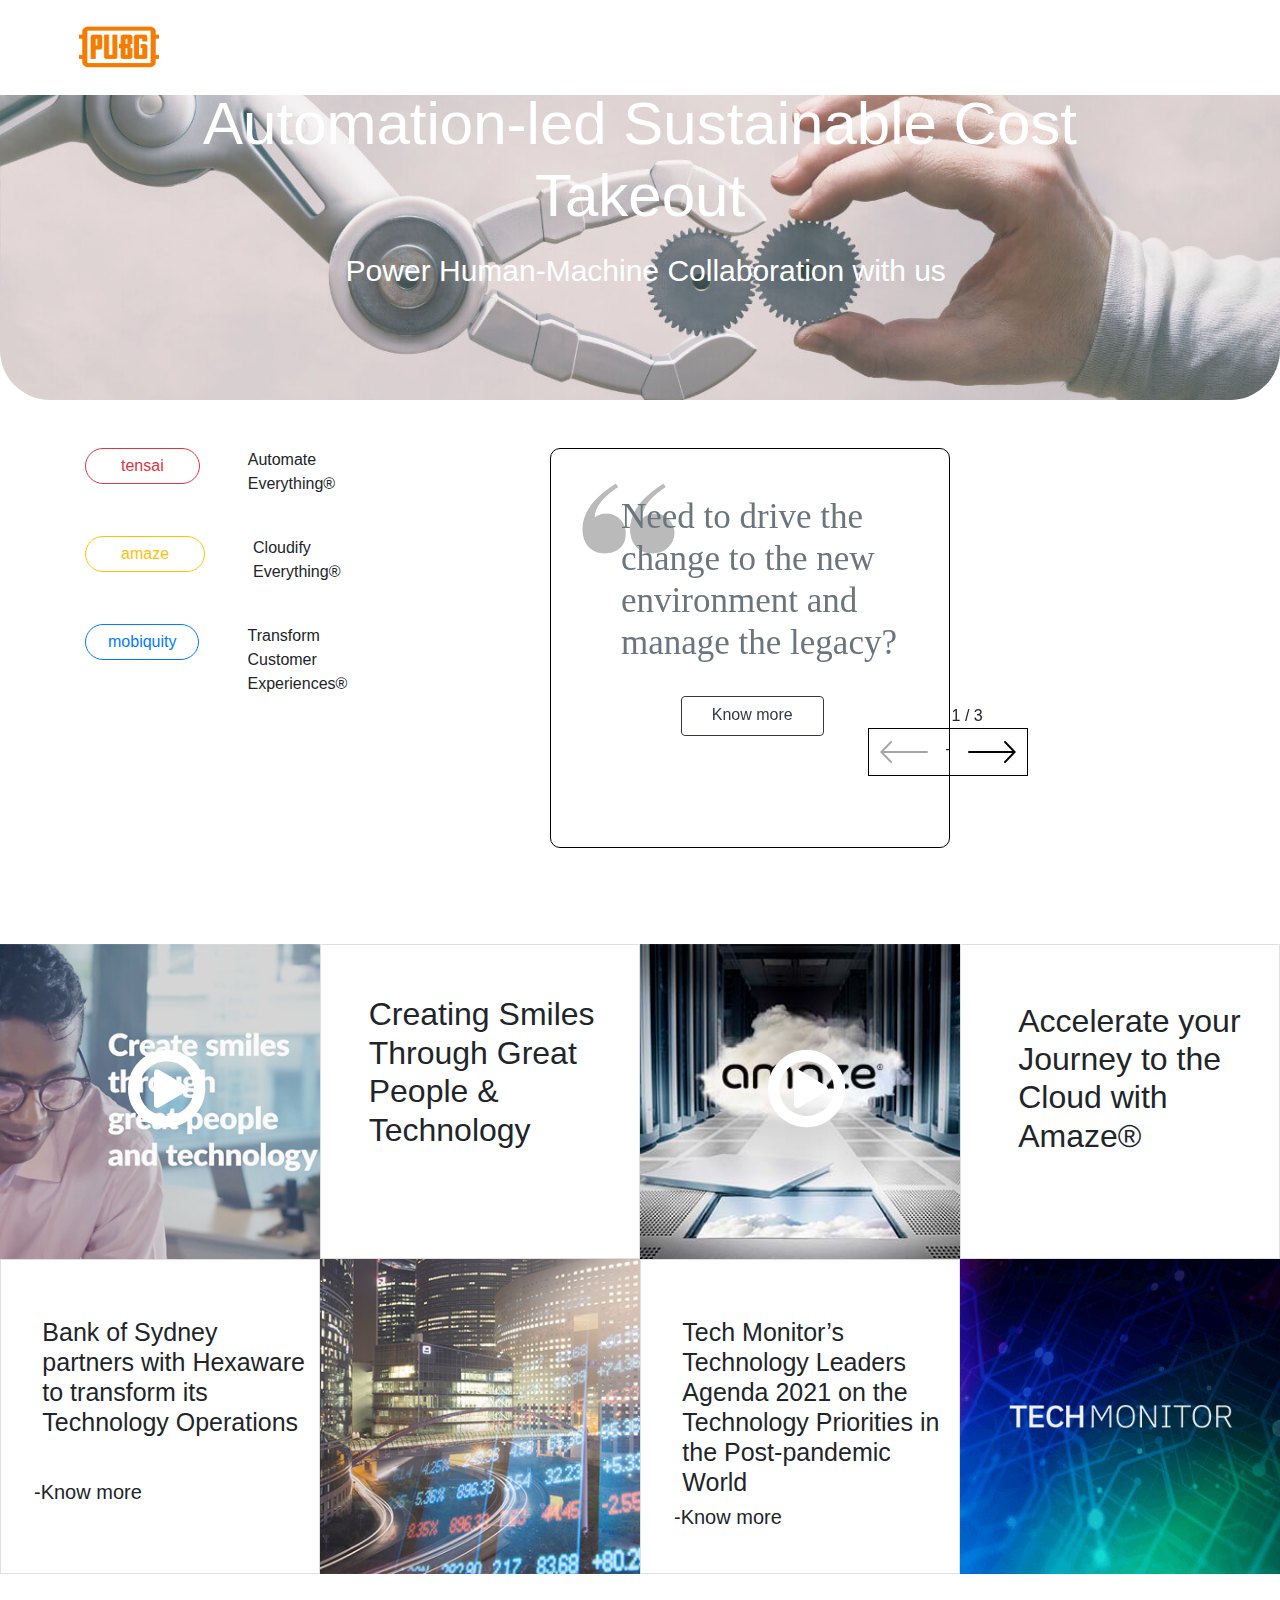
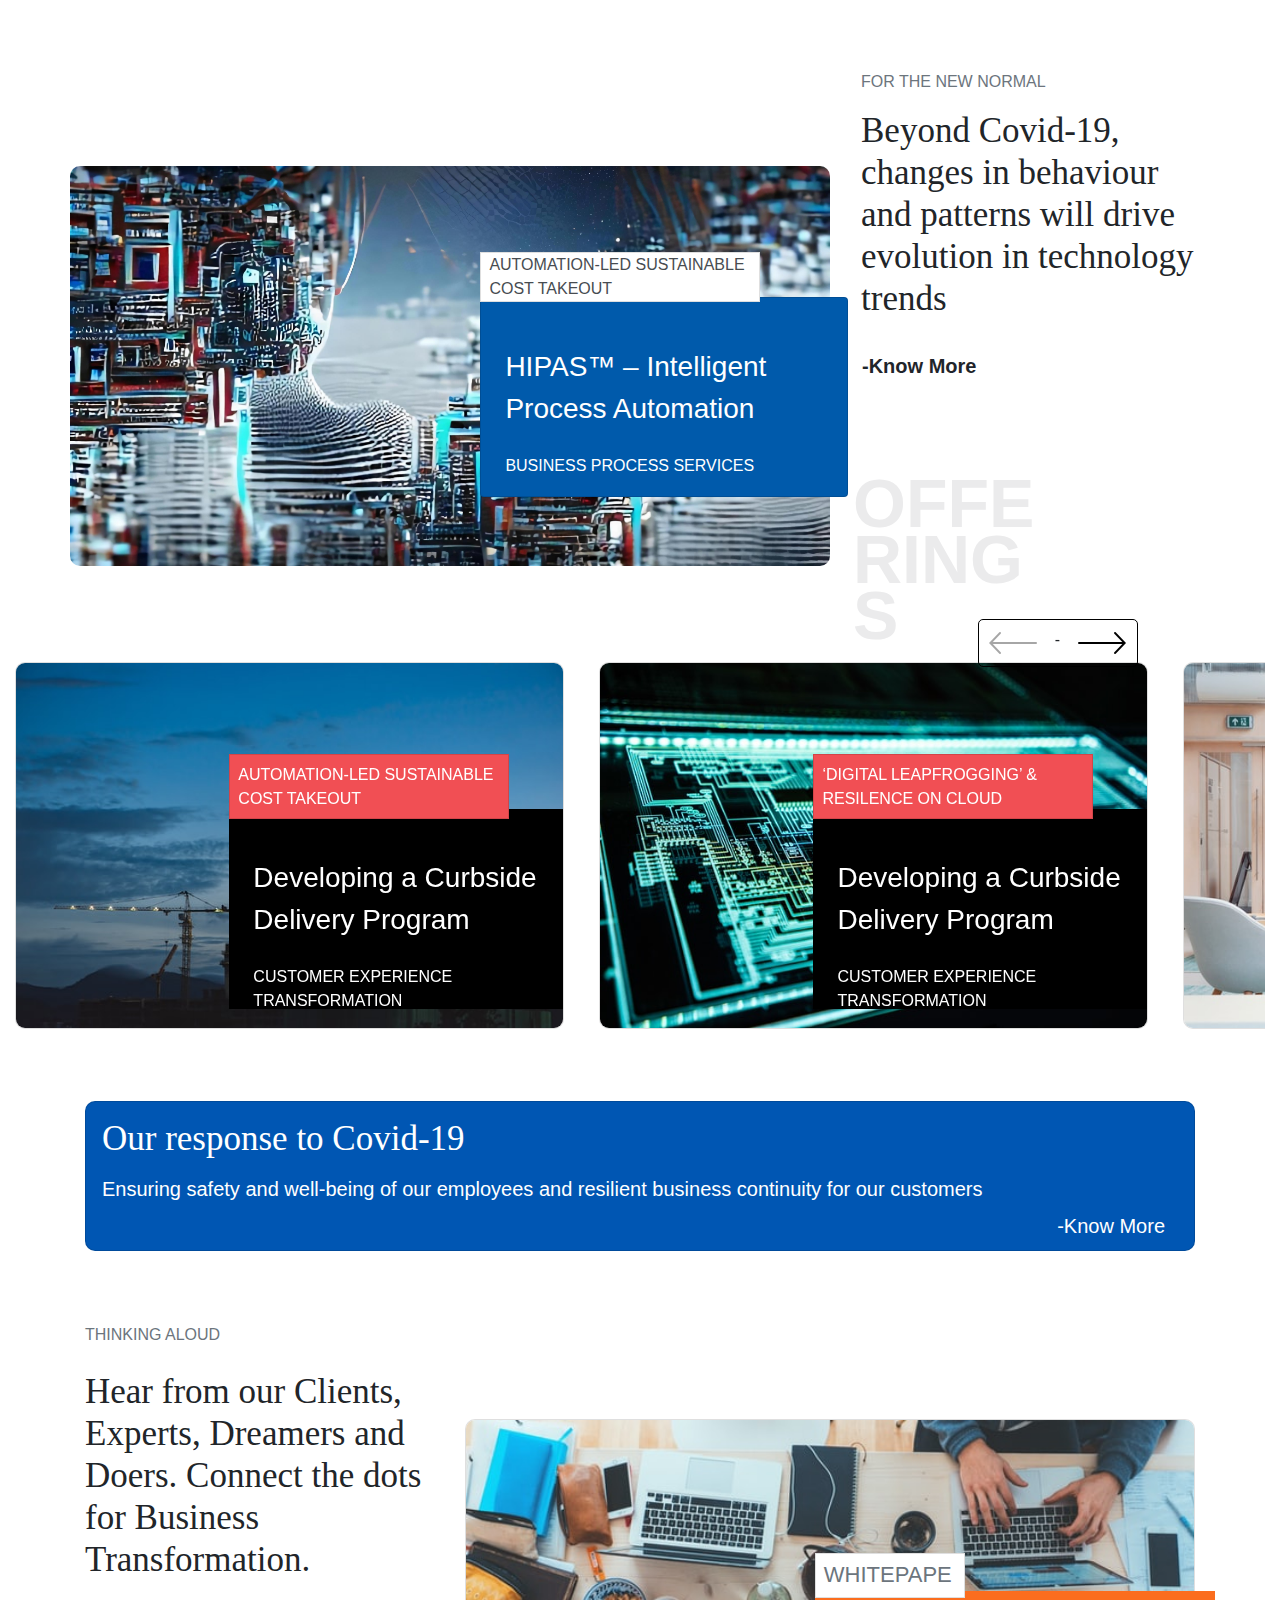
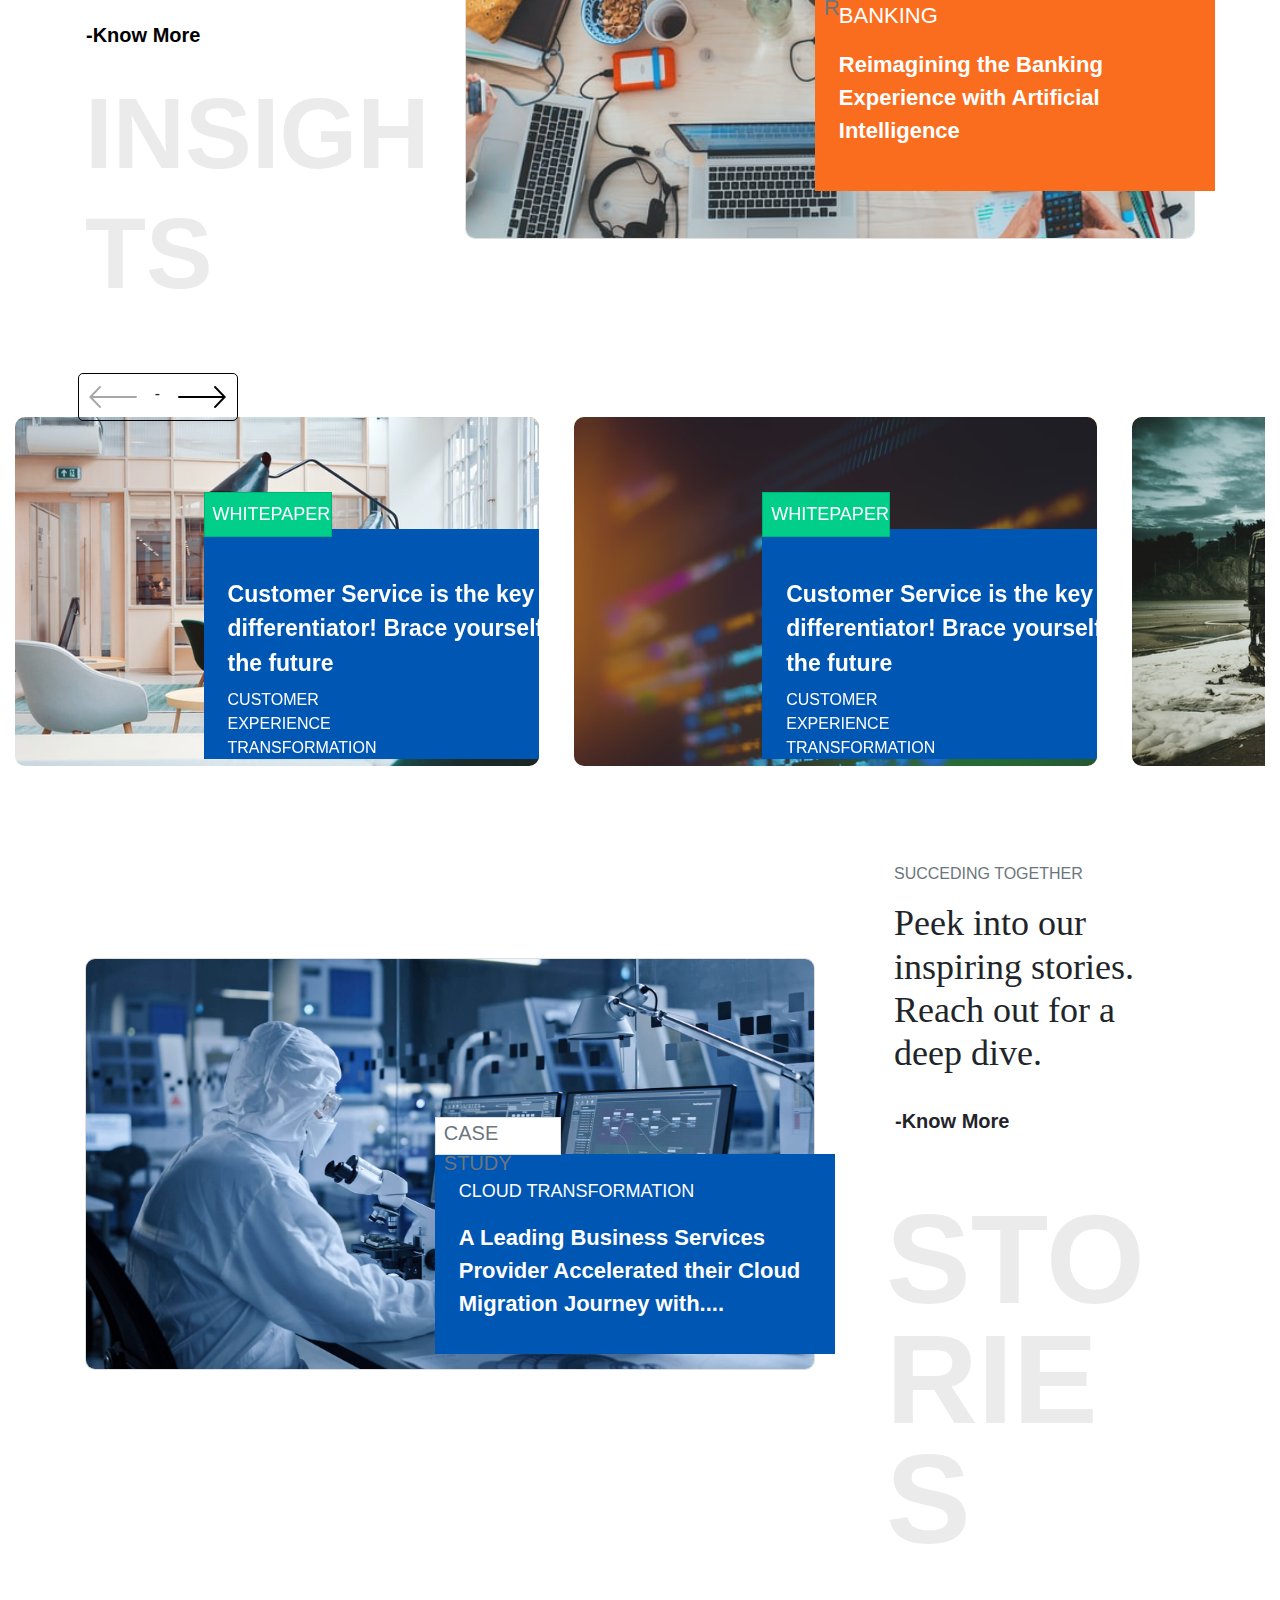
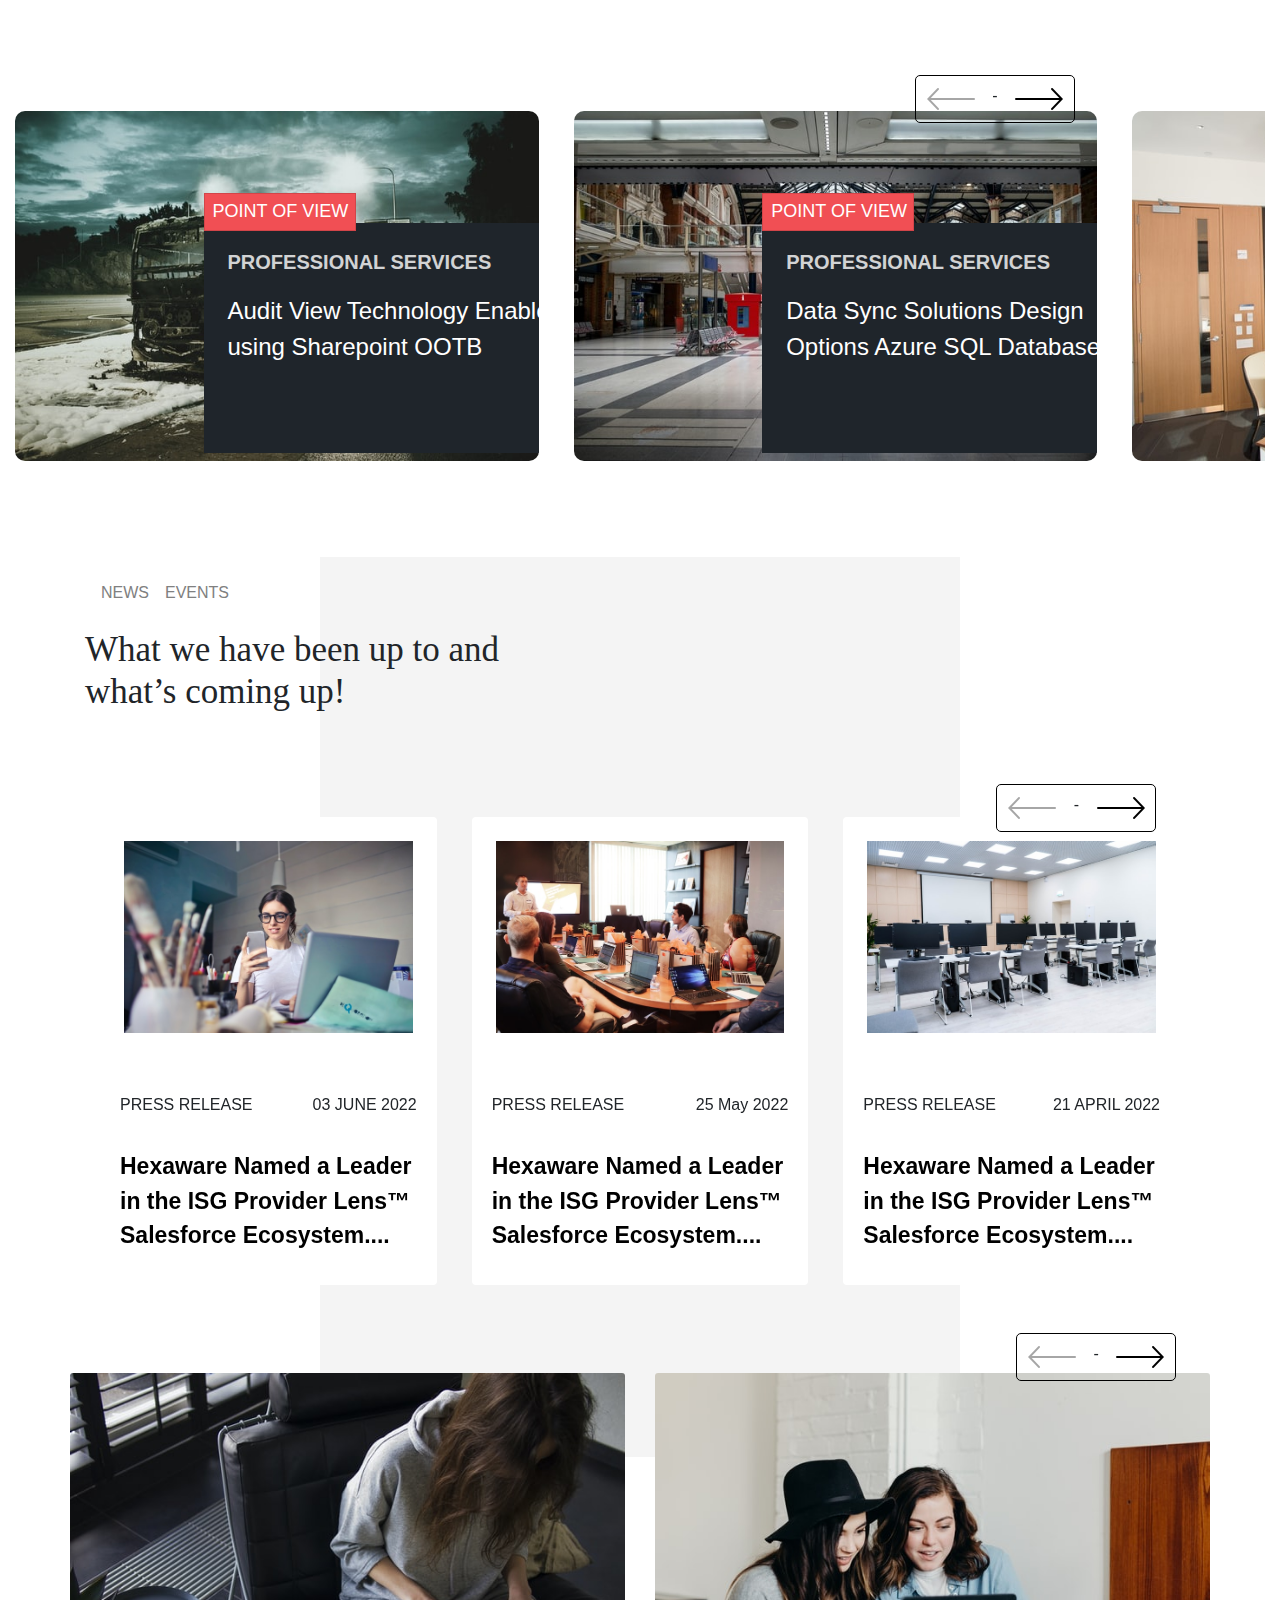
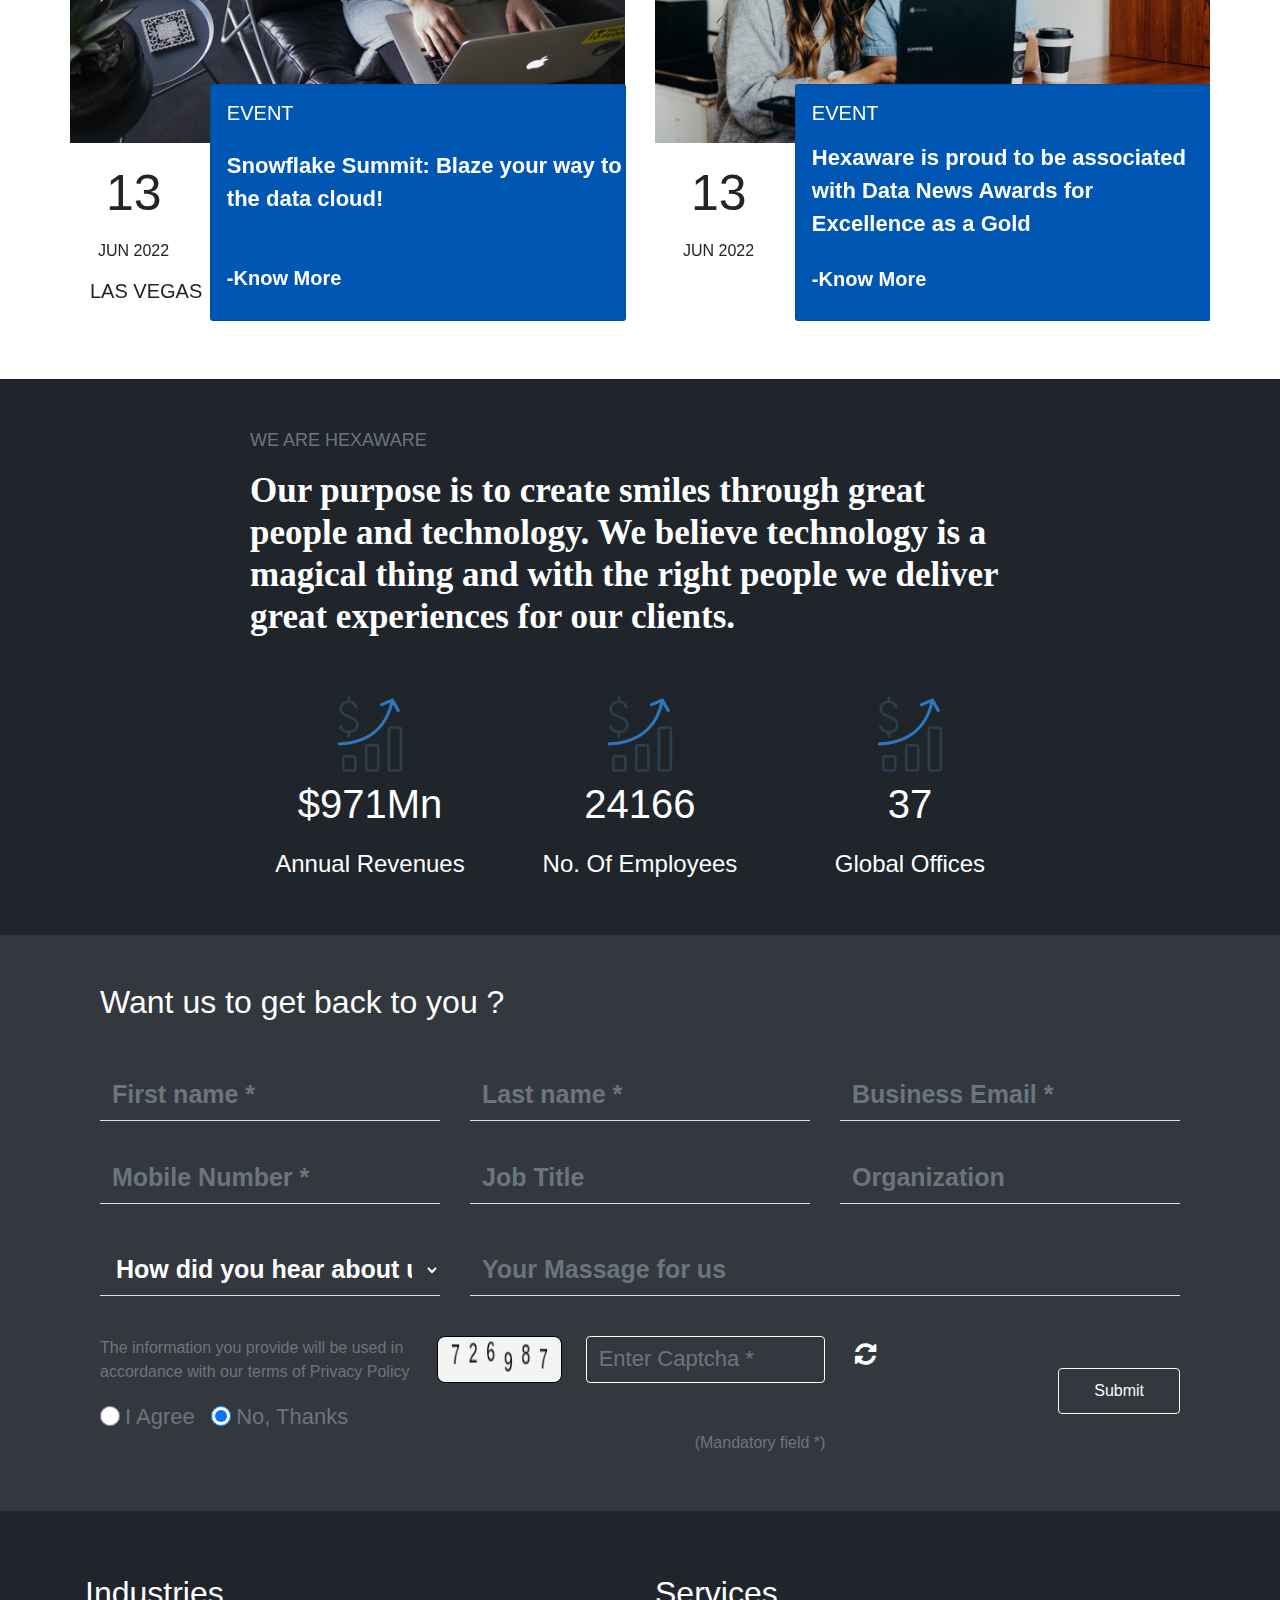
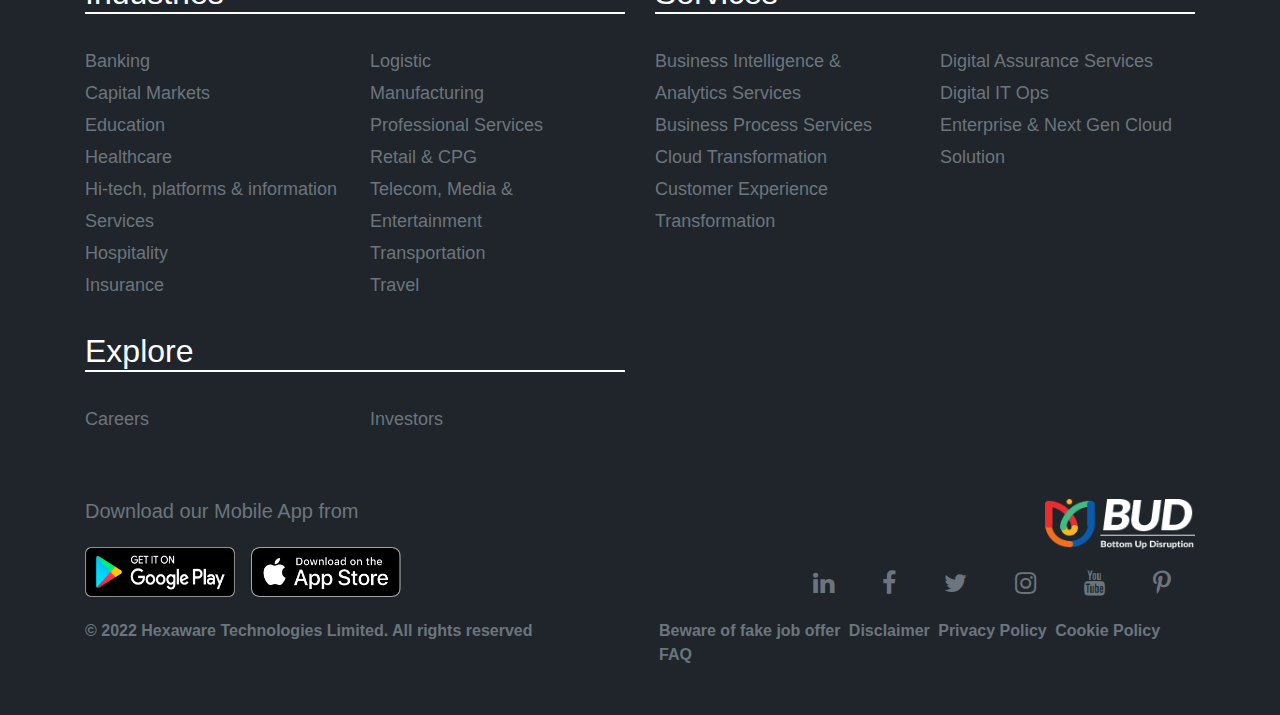
==== commit 24166847: "Fixed NavbarTogller Button" ====
--- a/index.html
+++ b/index.html
@@ -1,1338 +1,1797 @@
-<!DOCTYPE html>
-<html lang="en">
-
-<head>
-    <meta charset="UTF-8">
-    <meta http-equiv="X-UA-Compatible" content="IE=edge">
-    <meta name="viewport" content="width=device-width, initial-scale=1.0">
-    <title>Hexaware Screen</title>
-
-    <link rel="stylesheet" href="assets/css/bootstrap.min.css">
-    <link rel="stylesheet" href="https://cdnjs.cloudflare.com/ajax/libs/font-awesome/4.7.0/css/font-awesome.min.css" />
-    <link rel="stylesheet" href="assets/css/slick.css" type="text/css" />
-    <link rel="stylesheet" href="assets/css/slick-theme.css" type="text/css" />
-    <link rel="stylesheet" href="assets/css/swiper-bundle.min.css" />
-    <link rel="stylesheet" href="assets/css/animate.css" />
-    <link rel="stylesheet" href="assets/css/fancybox.min.css">
-    <link rel="stylesheet" href="assets/css/custom.css">
-    <link rel="stylesheet" href="assets/css/responsive.css">
-
-
-    <style>
-
-    </style>
-
-
-
-</head>
-
-<body>
-    <section class="main">
-        <header>
-            <div class="container-fluid fixed-top header_link_top">
-                <nav class="navbar navbar-expand-lg fixed" id="header">
-                    <a class="navbar-brand ml-5" href="#">
-                        <img src="assets/images/pubg_PNG55.png" class="hexaware_logo img-fluid" alt="Hexaware-logo">
-                    </a>
-                    <button class="navbar-toggler" type="button" data-toggle="collapse"
-                        data-target="#navbarSupportedContent" aria-controls="navbarSupportedContent"
-                        aria-expanded="false" aria-label="Toggle navigation">
-                        <span class="navbar-toggler-icon"></span>
-                    </button>
-
-                    <div class="collapse navbar-collapse header_link_tab" id="navbarSupportedContent">
-                        <ul class="navbar-nav mx-auto roboto-regular-bold ">
-                            <li class="nav-item">
-                                <a class="nav-link" href="#">Strategy </a>
-                            </li>
-                            <li class="nav-item">
-                                <a class="nav-link" href="#">Industries</a>
-                            </li>
-                            <li class="nav-item">
-                                <a class="nav-link" href="#">Services</a>
-                            </li>
-                            <li class="nav-item">
-                                <a class="nav-link" href="#">Think-Hub</a>
-                            </li>
-                            <li class="nav-item">
-                                <a class="nav-link" href="#">Explore</a>
-                            </li>
-                            <li class="nav-item">
-                                <a class="nav-link" href="#">Careers</a>
-                            </li>
-                            <li class="nav-item">
-                                <a class="nav-link" href="#">Contact Us</a>
-                            </li>
-                        </ul>
-                        <div class="header_navbar_social_icon mr-5 ">
-                            <a href="" class="text-white"><i class="fa fa-search" aria-hidden="true"></i>
-                            </a>
-                        </div>
-                    </div>
-                </nav>
-            </div>
-        </header>
-        <div class="banner">
-            <div id="carouselExampleSlidesOnly" class="carousel slide" data-ride="carousel">
-                <div class="carousel-inner">
-                    <div class="carousel-item active">
-                        <div class="first_banner_header_bg">
-                            <h1 class="text-white mx-auto text-center banner-heading-first">Automation-led Sustainable
-                                Cost
-                                Takeout
-                            </h1>
-                            <label class="text-white mt-4 banner_heading_second">Power Human-Machine Collaboration with
-                                us</label>
-                        </div>
-                    </div>
-                    <div class="carousel-item">
-                        <div class="second_banner_header_bg">
-                            <h1 class="text-white mx-auto text-center banner-heading-first">‘Digital Leapfrogging’ &
-                                Resilience on Cloud
-                            </h1>
-                            <label class="text-white mt-4 banner_heading_second">Power Human-Machine Collaboration with
-                                us</label>
-                        </div>
-                    </div>
-                    <div class="carousel-item">
-                        <div class="third_banner_header_bg">
-                            <h1 class="text-white mx-auto text-center banner-heading-third">Touchless, Immersive
-                                Customer
-                                Experiences
-                            </h1>
-                            <label class="text-white mt-4 banner_heading_second">Power Human-Machine Collaboration with
-                                us</label>
-                        </div>
-                    </div>
-                </div>
-            </div>
-        </div>
-    </section>
-    <section>
-        <div class="container py-5 ">
-            <div class="row">
-                <div class="col-md-4 d-none d-sm-block d-md-block">
-                    <div class="d-flex mb-3">
-                        <div>
-                            <button type="button"
-                                class="btn btn-outline-danger rounded-pill banner_slider_second_tab_button">tensai</button>
-                        </div>
-                        <div class="px-5 mb-2">
-                            <p>Automate Everything®</p>
-                        </div>
-                    </div>
-                    <div class="d-flex mt-2">
-                        <div>
-                            <button type="button"
-                                class="btn btn-outline-warning rounded-pill banner_slider_second_tab_button">amaze</button>
-                        </div>
-                        <div class="px-5 mb-2">
-                            <p>Cloudify Everything®</p>
-                        </div>
-                    </div>
-                    <div class="d-flex mt-3">
-                        <div>
-                            <button type="button"
-                                class="btn btn-outline-primary rounded-pill banner_slider_secondthird_tab_button">mobiquity</button>
-                        </div>
-                        <div class="px-5">
-                            <p>Transform Customer Experiences®</p>
-                        </div>
-                    </div>
-                </div>
-                <div class="col-md-8 ">
-                    <div class="swiper swiper-first mySwiper">
-                        <div class="swiper-wrapper">
-                            <div class="swiper-slide">
-                                <div class="swiper_one_content"></div>
-                                <div class="swiper_content_text">
-                                    <h4 class="text-muted gentium_plusregular">Need to drive the change to the new
-                                        environment and manage the legacy?
-                                    </h4>
-                                    <div class="text-center mr-3 ">
-                                        <button type="button"
-                                            class="btn btn-outline-dark mr-5 mt-4 swiper_slide_button">Know
-                                            more</button>
-                                    </div>
-                                </div>
-                            </div>
-                            <div class="swiper-slide">
-                                <div class="swiper_one_content"></div>
-                                <div class="swiper_content_text">
-                                    <h4 class="text-muted gentium_plusregular">Need to drive the change to the new
-                                        environment and manage the legacy?
-                                    </h4>
-                                    <div class="text-center">
-                                        <button type="button"
-                                            class="btn btn-outline-dark mr-5 mt-4 swiper_slide_button">Know
-                                            more</button>
-                                    </div>
-                                </div>
-                            </div>
-                            <div class="swiper-slide">
-                                <div class="swiper_one_content"></div>
-                                <div class="swiper_content_text">
-                                    <h4 class="text-muted gentium_plusregular">Need to drive the change to the new
-                                        environment and manage the legacy?
-                                    </h4>
-                                    <div class="text-center mr-3 ">
-                                        <button type="button"
-                                            class="btn btn-outline-dark mr-5 mt-4 swiper_slide_button">Know
-                                            more</button>
-                                    </div>
-                                </div>
-                            </div>
-                        </div>
-                        <div class="swiper-pagination"></div>
-                        <div class="swiper_arrow_pagination">
-                            <div class="swiper-button-prev">
-                                <img src="./assets/images/long-arrow-left.png" alt="left">
-                            </div>
-                            <span class="mt-2">-</span>
-                            <div class="swiper-button-next">
-                                <img src="./assets/images/long-arrow-right.png" alt="right">
-                            </div>
-                        </div>
-                    </div>
-                </div>
-            </div>
-        </div>
-    </section>
-    <section>
-        <div class="container-fluid py-5">
-            <div class="row">
-                <div class="col-md-6 solution-wrapper">
-                    <div class="row">
-                        <div class="col-md-6 px-0">
-                            <div>
-                                <div class="card border-0 ">
-                                    <a href="assets/images/videoplayback-solution.mp4" class="" data-fancybox=""
-                                        tabindex="0">
-                                        <div class="img-hover-zoom">
-                                            <img src="assets/images/solutionfirstimage.jpg" class="img-fluid image-size"
-                                                alt="solution-first-picture">
-                                        </div>
-                                    </a>
-                                    <div class="video-button-icoon">
-                                        <a href="assets/images/Journey-to-Cloud.mp4" target="_blank"><i
-                                                class="fa fa-play-circle-o text-white"></i></a>
-                                    </div>
-                                </div>
-                            </div>
-                        </div>
-                        <div class="col-md-6 px-0">
-                            <div>
-                                <div class="card image-size solution-tab-image-card">
-                                    <div class="card-body">
-                                        <h4 class="card-subtitle solution-tab-second-text">Creating Smiles
-                                            Through Great People & Technology</h4>
-                                    </div>
-                                </div>
-                            </div>
-                        </div>
-                    </div>
-                </div>
-                <div class="col-md-6 solution-wrapper">
-                    <div class="row">
-                        <div class="col-md-6 px-0">
-                            <div>
-                                <div class="card border-0 image-size">
-                                    <a href="assets/images/Journey-to-Cloud.mp4" class="" data-fancybox="" tabindex="0">
-                                        <div class="img-hover-zoom">
-                                            <img src="assets/images/amazesolutionimage.jpg" class="img-fluid image-size"
-                                                alt="amaze-picture-solution">
-                                        </div>
-                                    </a>
-                                    <div class="video-button-icoon">
-                                        <a href="assets/images/videoplayback-solution.mp4" target="_blank"><i
-                                                class="fa fa-play-circle-o text-white"></i></a>
-                                    </div>
-                                </div>
-                            </div>
-                        </div>
-                        <div class="col-md-6 px-0">
-                            <div>
-                                <div class="card image-size solution-tab-image-card">
-                                    <div class="card-body">
-                                        <h4 class="card-subtitle solution-tab-four-text">Accelerate your Journey to the
-                                            Cloud with Amaze®</h4>
-                                    </div>
-                                </div>
-                            </div>
-                        </div>
-                    </div>
-                </div>
-                <div class="col-md-6 solution-wrapper">
-                    <div class="row">
-                        <div class="col-md-6 px-0">
-                            <div class="card image-size solution-tab-image-card">
-                                <div class="card-body">
-                                    <h4 class="card-subtitle solution-tab-third-text">Bank of Sydney partners with
-                                        Hexaware to transform its Technology Operations
-                                    </h4>
-                                    <a href="" class="btn solution-first-button">-Know more</a>
-                                </div>
-                            </div>
-                        </div>
-                        <div class="col-md-6 px-0">
-                            <div class="card border-0 image-size">
-                                <a href="assets/images/Journey-to-Cloud.mp4" class="" data-fancybox="" tabindex="0">
-                                    <div class="img-hover-zoom">
-                                        <img src="assets/images/solutoionthirdimage.jpg" class="img-fluid image-size"
-                                            alt="solution-third-picture">
-                                    </div>
-                                </a>
-                            </div>
-                        </div>
-                    </div>
-                </div>
-                <div class="col-md-6 solution-wrapper">
-                    <div class="row">
-                        <div class="col-md-6 px-0">
-                            <div class="card image-size solution-tab-image-card">
-                                <div class="card-body">
-                                    <h4 class="card-subtitle solution-tab-third-text">Tech Monitor’s Technology Leaders
-                                        Agenda 2021 on the Technology Priorities in the Post-pandemic World
-                                    </h4>
-                                    <a href="" class="btn solution-second-button">-Know more</a>
-                                </div>
-                            </div>
-                        </div>
-                        <div class="col-md-6 px-0">
-                            <div class="card border-0 image-size ">
-                                <a href="assets/images/Journey-to-Cloud.mp4" class="" data-fancybox="" tabindex="0">
-                                    <div class="img-hover-zoom">
-                                        <img src="assets/images/solutionfourimageTechMonitor.png"
-                                            class="img-fluid image-size" alt="solution-four-picture">
-                                    </div>
-                                </a>
-                            </div>
-                        </div>
-                    </div>
-                </div>
-            </div>
-        </div>
-    </section>
-    <section>
-        <div class="container py-5">
-            <div class="row">
-                <div class="col-md-8 mt-5 px-0">
-                    <div class="hipas-tab mt-5">
-                        <div class="hipas-image-bg">
-                        </div>
-                        <div class="card hipas-card">
-                            <div class=" mt-5 ml-4">
-                                <a href="#" class="text-white card-text">HIPAS™ – Intelligent Process
-                                    Automation
-                                </a>
-                                <p class="text-white mt-4"> BUSINESS PROCESS SERVICES</p>
-                            </div>
-                        </div>
-                        <div class="card bg-white card-automation">
-                            <a href="" class="automation-text-color ml-2"> AUTOMATION-LED SUSTAINABLE COST TAKEOUT </a>
-                        </div>
-                    </div>
-                </div>
-                <div class="col-md-4">
-                    <div>
-                        <p class="text-muted ml-3">FOR THE NEW NORMAL</p>
-                    </div>
-                    <h1 class="gentium_plusregular ml-3">Beyond Covid-19, changes in behaviour and patterns will drive
-                        evolution in technology trends
-                    </h1>
-                    <a href="" class="btn Hipas-button-know shadow-none mt-3 px-0 mb-2 ml-3">-Know More</a>
-                    <div>
-                        <h1 class="hipas-offering-text mt-2 ml-2">OFFERINGS</h1>
-                    </div>
-                </div>
-            </div>
-        </div>
-    </section>
-    <!-- <section> -->
-    <div class="container-fluid">
-        <div class="row">
-            <div class="col-md-12">
-                <div class="swiper mySwiperSecond py-5">
-                    <div class="swiper-wrapper">
-                        <div class="swiper-slide">
-                            <div class="card construction-road-card">
-                                <img class="road-construction-card-image"
-                                    src="assets/images/construction-slider-image.jpg" alt="Road-construction-picture">
-                                <div class="develop-badge-card">
-                                    <div class=" mt-5 ml-4">
-                                        <a href="#" class="text-white card-text-develop">Developing a
-                                            Curbside Delivery Program
-                                        </a>
-                                        <p class="text-white mt-4 card-text-develop-mob">CUSTOMER EXPERIENCE
-                                            TRANSFORMATION</p>
-                                    </div>
-                                </div>
-                                <div class="card card-badge-automation">
-                                    <a href="" class="text-white ml-2 mt-2"> AUTOMATION-LED SUSTAINABLE COST
-                                        TAKEOUT </a>
-                                </div>
-                            </div>
-                        </div>
-                        <div class="swiper-slide">
-                            <div class="card construction-road-card">
-                                <img class="road-construction-card-image"
-                                    src="assets/images/digital-card-slider-image.jpg" alt="Road-construction-picture">
-                                <div class="develop-badge-card">
-                                    <div class=" mt-5 ml-4">
-                                        <a href="#" class="text-white card-text-develop">Developing a
-                                            Curbside Delivery Program
-                                        </a>
-                                        <p class="text-white mt-4 card-text-develop-mob">CUSTOMER EXPERIENCE
-                                            TRANSFORMATION</p>
-                                    </div>
-                                </div>
-                                <div class="card card-badge-automation">
-                                    <a href="" class="text-white ml-2 mt-2"> ‘DIGITAL LEAPFROGGING’ & RESILENCE ON
-                                        CLOUD </a>
-                                </div>
-                            </div>
-                        </div>
-                        <div class="swiper-slide">
-                            <div class="card construction-road-card">
-                                <img class="road-construction-card-image"
-                                    src="assets/images/officehome-image-slider.jpg" alt="Road-construction-picture">
-                                <div class="develop-badge-card">
-                                    <div class=" mt-5 ml-4">
-                                        <a href="#" class="text-white card-text-develop">Developing a
-                                            Curbside Delivery Program
-                                        </a>
-                                        <p class="text-white mt-4 card-text-develop-mob">CUSTOMER EXPERIENCE
-                                            TRANSFORMATION</p>
-                                    </div>
-                                </div>
-                                <div class="card card-badge-automation">
-                                    <a href="" class="text-white ml-2 mt-2"> AUTOMATION-LED SUSTAINABLE COST
-                                        TAKEOUT </a>
-                                </div>
-                            </div>
-                        </div>
-                    </div>
-                    <div class="secondslider-swiper-arrow-pagination">
-                        <div class="swiper-button-prev secondslider-arrow-left">
-                            <img src="assets/images/long-arrow-left.png" alt="left-arrow">
-                        </div>
-                        <span class="mt-2">-</span>
-                        <div class="swiper-button-next">
-                            <img src="assets/images/long-arrow-right.png" alt="roght-arrow">
-                        </div>
-                    </div>
-                </div>
-            </div>
-        </div>
-    </div>
-    <!-- </section> -->
-    <section>
-        <div class="container py-4 px-0">
-            <div class="col-md-12">
-                <div class="card covid-card">
-                    <div class="card-title">
-                        <h1 class="text-white ml-3 gentium_plusregular covid-text-response mt-3">Our response to
-                            Covid-19</h1>
-                    </div>
-                    <div class="card-subtitle">
-                        <p class="text-white ml-3 mb-0 covid-text-safety">Ensuring safety and well-being of our
-                            employees and
-                            resilient business continuity for our customers
-                        </p>
-                        <a href="" class="btn shadow-none float-right mr-3 text-white covid-button">-Know More</a>
-                    </div>
-                </div>
-            </div>
-        </div>
-    </section>
-    <section>
-        <div class="container py-5">
-            <div class="row">
-                <div class="col-md-4">
-                    <P class="text-muted fw-bold">THINKING ALOUD</P>
-                    <h1 class="gentium_plusregular mt-4">Hear from our Clients, Experts, Dreamers and Doers. Connect the
-                        dots
-                        for Business Transformation.
-                    </h1>
-                    <a href="" class="btn shadow-none mt-4 px-0 thinkingaloud-button">-Know More</a>
-                    <h1 class="text-insight mt-3">INSIGHTS</h1>
-                </div>
-                <div class="col-md-8 mt-5">
-                    <div class="card mt-5 banking-card mb-5">
-                        <img src="assets/images/bnakingimages.jpg" class="img-fluid banking-card-hover"
-                            alt="banking-image-picture">
-                    </div>
-                    <div class="banking-badge-card">
-                        <div class="mt-2 ml-4">
-                            <a href="#" class="text-white card-text-banking">BANKING
-                            </a>
-                            <p class="text-white mt-3 card-text-banking-intelligence">Reimagining the Banking Experience
-                                with Artificial
-                                Intelligence</p>
-                        </div>
-                    </div>
-                    <div class="card banking-badge">
-                        <a href="" class="text-muted ml-2 mt-1 banking-badge-text-whitepaper"> WHITEPAPER </a>
-                    </div>
-                </div>
-            </div>
-        </div>
-    </section>
-    <!-- <section> -->
-    <div class="container-fluid">
-        <div class="row">
-            <div class="col-md-12">
-                <div class="swiper myswiperthird py-5">
-                    <div class="swiper-wrapper">
-                        <div class="swiper-slide">
-                            <div class="card card-slider-transformation">
-                                <img class="card-slider-transformation-handshake"
-                                    src="assets/images/officehome-image-slider.jpg" alt="Road-construction-picture">
-                                <div class="handshake-badge-card">
-                                    <div class=" mt-5 ml-4">
-                                        <a href="#" class="text-white card-text-transformation">Customer Service is
-                                            the key
-                                            differentiator! Brace yourself for the future
-                                        </a>
-                                        <p class="text-white mt-2 w-50 card-badge-customer-transformation">CUSTOMER
-                                            EXPERIENCE TRANSFORMATION</p>
-                                    </div>
-                                    <div class="card card-badge-transformation">
-                                        <a href="" class="text-white ml-2 mt-2 card-text-badge-transformation-white">
-                                            WHITEPAPER</a>
-                                    </div>
-                                </div>
-                            </div>
-                        </div>
-                        <div class="swiper-slide">
-                            <div class="card card-slider-transformation">
-                                <img class="card-slider-transformation-handshake"
-                                    src="assets/images/codingline-third-slider.jpg" alt="coding-construction-picture">
-                                <div class="handshake-badge-card">
-                                    <div class=" mt-5 ml-4">
-                                        <a href="#" class="text-white card-text-transformation">Customer Service is
-                                            the key
-                                            differentiator! Brace yourself for the future
-                                        </a>
-                                        <p class="text-white mt-2 w-50 card-badge-customer-transformation">CUSTOMER
-                                            EXPERIENCE TRANSFORMATION</p>
-                                    </div>
-                                    <div class="card card-badge-transformation">
-                                        <a href="" class="text-white ml-2 mt-2 card-text-badge-transformation-white">
-                                            WHITEPAPER</a>
-                                    </div>
-                                </div>
-                            </div>
-                        </div>
-                        <div class="swiper-slide">
-                            <div class="card card-slider-transformation">
-                                <img class="card-slider-transformation-handshake"
-                                    src="assets/images/tram-third-slider.jpg" alt="Road-construction-picture">
-                                <div class="handshake-badge-card">
-                                    <div class=" mt-5 ml-4">
-                                        <a href="#" class="text-white card-text-transformation">Customer Service is
-                                            the key
-                                            differentiator! Brace yourself for the future
-                                        </a>
-                                        <p class="text-white mt-2 w-50 card-badge-customer-transformation">CUSTOMER
-                                            EXPERIENCE TRANSFORMATION</p>
-                                    </div>
-                                    <div class="card card-badge-transformation">
-                                        <a href="" class="text-white ml-2 mt-2 card-text-badge-transformation-white">
-                                            WHITEPAPER</a>
-                                    </div>
-                                </div>
-                            </div>
-                        </div>
-                        <div class="swiper-slide">
-                            <div class="card card-slider-transformation">
-                                <img class="card-slider-transformation-handshake"
-                                    src="assets/images/waveimage-third-slider.jpg" alt="Road-construction-picture">
-                                <div class="handshake-badge-card">
-                                    <div class=" mt-5 ml-4">
-                                        <a href="#" class="text-white card-text-transformation">Customer Service is
-                                            the key
-                                            differentiator! Brace yourself for the future
-                                        </a>
-                                        <p class="text-white mt-2 w-50 card-badge-customer-transformation">CUSTOMER
-                                            EXPERIENCE TRANSFORMATION</p>
-                                    </div>
-                                    <div class="card card-badge-transformation">
-                                        <a href="" class="text-white ml-2 mt-2 card-text-badge-transformation-white">
-                                            WHITEPAPER</a>
-                                    </div>
-                                </div>
-                            </div>
-                        </div>
-                        <div class="swiper-slide">
-                            <div class="card card-slider-transformation">
-                                <img class="card-slider-transformation-handshake"
-                                    src="assets/images/tram-third-slider.jpg" alt="Road-construction-picture">
-                                <div class="handshake-badge-card">
-                                    <div class=" mt-5 ml-4">
-                                        <a href="#" class="text-white card-text-transformation">Customer Service is
-                                            the key
-                                            differentiator! Brace yourself for the future
-                                        </a>
-                                        <p class="text-white mt-2 w-50 card-badge-customer-transformation">CUSTOMER
-                                            EXPERIENCE TRANSFORMATION</p>
-                                    </div>
-                                    <div class="card card-badge-transformation">
-                                        <a href="" class="text-white ml-2 mt-2 card-text-badge-transformation-white">
-                                            WHITEPAPER</a>
-                                    </div>
-                                </div>
-                            </div>
-                        </div>
-                    </div>
-                    <div class="thirdslider-swiper-arrow-pagination">
-                        <div class="swiper-button-prev">
-                            <img src="assets/images/long-arrow-left.png" alt="left-arrow">
-                        </div>
-                        <span class="mt-2">-</span>
-                        <div class="swiper-button-next">
-                            <img src="assets/images/long-arrow-right.png" alt="right-arrow">
-                        </div>
-                    </div>
-                </div>
-            </div>
-        </div>
-    </div>
-    <!-- </section> -->
-
-    <section>
-        <div class="container py-5">
-            <div class="row">
-                <div class="col-md-8 mt-5 mb-5">
-                    <div class="card doctor-covid-card mt-5 mb-5">
-                        <img src="assets/images/doctor-covidkit-protection-image.jpg" class="doctor-covid-card-image"
-                            alt="doctor-picture-covid">
-                        <div class="doctor-badge-card">
-                            <div class="mt-4 ml-4">
-                                <a href="#" class="text-white card-text-doctor">CLOUD TRANSFORMATION
-                                </a>
-                                <p class="text-white mt-3 card-text-doctor-cloud">A Leading Business Services
-                                    Provider Accelerated their Cloud Migration Journey with....</p>
-                            </div>
-                        </div>
-                        <div class="card casestudy-badge">
-                            <a href="" class="text-muted ml-2 mt-0 case-badge-text"> CASE STUDY </a>
-                        </div>
-                    </div>
-                </div>
-                <div class="col-md-4 px-5">
-                    <div>
-                        <p class="text-muted ml-3">SUCCEDING TOGETHER</p>
-                    </div>
-                    <h1 class="gentium_plusregular doctor-text-deepdrive ml-3">Peek into our inspiring stories. Reach
-                        out for a deep dive.
-                    </h1>
-                    <a href="" class="btn Hipas-button-know shadow-none mt-3 px-0 mb-2 ml-3">-Know More</a>
-                    <div>
-                        <h1 class="text-doctor-stories mt-5 ml-2">STORIES</h1>
-                    </div>
-                </div>
-            </div>
-        </div>
-    </section>
-    <!-- <section> -->
-    <div class="container-fluid py-5">
-        <div class="row">
-            <div class="col-md-12">
-                <div class="swiper myswiperfour">
-                    <div class="swiper-wrapper">
-                        <div class="swiper-slide">
-                            <div class="card card-slider-professional mt-5">
-                                <img class="card-slider-professional-image" src="assets/images/tram-third-slider.jpg"
-                                    alt="tram-construction-picture">
-                                <div class="professional-badge-card">
-                                    <div class=" mt-4 ml-4">
-                                        <a href="#" class="text-white card-text-professional">PROFESSIONAL
-                                            SERVICES
-                                        </a>
-                                        <p class="text-white mt-3 w-100 card-badge-professional-audit">Audit
-                                            View Technology Enabler using Sharepoint OOTB</p>
-                                    </div>
-                                    <div class="card card-badge-pointview">
-                                        <a href="" class="text-white ml-2 mt-1 card-text-badge-professional-pointview">
-                                            POINT OF VIEW</a>
-                                    </div>
-                                </div>
-                            </div>
-                        </div>
-                        <div class="swiper-slide">
-                            <div class="swiper-slide">
-                                <div class="card card-slider-professional mt-5">
-                                    <img class="card-slider-professional-image"
-                                        src="assets/images/four-slider-images-market.jpg" alt="market-picture">
-                                    <div class="professional-badge-card">
-                                        <div class=" mt-4 ml-4">
-                                            <a href="#" class="text-white card-text-professional">PROFESSIONAL
-                                                SERVICES
-                                            </a>
-                                            <p class="text-white mt-3 w-100 card-badge-professional-audit">Data Sync
-                                                Solutions Design Options Azure SQL Database</p>
-                                        </div>
-                                        <div class="card card-badge-pointview">
-                                            <a href=""
-                                                class="text-white ml-2 mt-1 card-text-badge-professional-pointview">
-                                                POINT OF VIEW</a>
-                                        </div>
-                                    </div>
-                                </div>
-                            </div>
-                        </div>
-                        <div class="swiper-slide">
-                            <div class="swiper-slide">
-                                <div class="card card-slider-professional mt-5">
-                                    <img class="card-slider-professional-image"
-                                        src="assets/images/four-slider-images-office.jpg" alt="office-picture">
-                                    <div class="professional-badge-card">
-                                        <div class=" mt-4 ml-4">
-                                            <a href="#" class="text-white card-text-professional">PROFESSIONAL
-                                                SERVICES
-                                            </a>
-                                            <p class="text-white mt-3 w-100 card-badge-professional-audit">Meet
-                                                Amaze®! Your Perfect Rapid Enterprise Cloud Transformation
-                                                Partner...</p>
-                                        </div>
-                                        <div class="card card-badge-pointview">
-                                            <a href=""
-                                                class="text-white ml-2 mt-1 card-text-badge-professional-pointview">
-                                                POINT OF VIEW</a>
-                                        </div>
-                                    </div>
-                                </div>
-                            </div>
-                        </div>
-                        <div class="swiper-slide">
-                            <div class="swiper-slide">
-                                <div class="card card-slider-professional mt-5">
-                                    <img class="card-slider-professional-image"
-                                        src="assets/images/waveimage-third-slider.jpg" alt="wave-picture">
-                                    <div class="professional-badge-card">
-                                        <div class=" mt-4 ml-4">
-                                            <a href="#" class="text-white card-text-professional">PROFESSIONAL
-                                                SERVICES
-                                            </a>
-                                            <p class="text-white mt-3 w-100 card-badge-professional-audit">Audit
-                                                View Technology Enabler using Sharepoint OOTB</p>
-                                        </div>
-                                        <div class="card card-badge-pointview">
-                                            <a href=""
-                                                class="text-white ml-2 mt-1 card-text-badge-professional-pointview">
-                                                POINT OF VIEW</a>
-                                        </div>
-                                    </div>
-                                </div>
-                            </div>
-                        </div>
-                        <div class="swiper-slide">
-                            <div class="swiper-slide">
-                                <div class="card card-slider-professional mt-5">
-                                    <img class="card-slider-professional-image"
-                                        src="assets/images/tram-third-slider.jpg" alt="Road-construction-picture">
-                                    <div class="professional-badge-card">
-                                        <div class=" mt-4 ml-4">
-                                            <a href="#" class="text-white card-text-professional">PROFESSIONAL
-                                                SERVICES
-                                            </a>
-                                            <p class="text-white mt-3 w-100 card-badge-professional-audit">Audit
-                                                View Technology Enabler using Sharepoint OOTB</p>
-                                        </div>
-                                        <div class="card card-badge-pointview">
-                                            <a href=""
-                                                class="text-white ml-2 mt-1 card-text-badge-professional-pointview">
-                                                POINT OF VIEW</a>
-                                        </div>
-                                    </div>
-                                </div>
-                            </div>
-                        </div>
-                    </div>
-                    <div class="fourslider-swiper-arrow-pagination">
-                        <div class="swiper-button-prev">
-                            <img src="assets/images/long-arrow-left.png" alt="left-arrow">
-                        </div>
-                        <span class="mt-2">-</span>
-                        <div class="swiper-button-next">
-                            <img src="assets/images/long-arrow-right.png" alt="right-arrow">
-                        </div>
-                    </div>
-                </div>
-            </div>
-        </div>
-    </div>
-    <!-- </section> -->
-    <section class=" py-5">
-        <div class="grey-patch-color"></div>
-        <div class="container">
-            <div class="row">
-                <div class="col-md-5 mt-4">
-                    <ul class="d-flex news-events-section">
-                        <li class="px-3">NEWS</li>
-                        <li>EVENTS</li>
-                    </ul>
-                    <h2 class="mt-5 gentium_plusregular">What we have been up to and what’s coming up!</h2>
-                </div>
-            </div>
-        </div>
-        <div class="container">
-            <div class="col-md-12">
-                <div class="swiper myswiperfive mt-5">
-                    <div class="swiper-wrapper">
-                        <div class="swiper-slide">
-                            <div class="card border-0 mt-5">
-                                <img src="assets/images/pressrelease-slider-image-one.jpg"
-                                    class="img-fluid card-img-top my-4 px-4" alt="press-picture-one">
-                                <div class="card-body">
-                                    <div class="card-title">
-                                        <div class="d-flex justify-content-between mt-3">
-                                            <p>PRESS RELEASE </p>
-                                            <p>03 JUNE 2022</p>
-                                        </div>
-                                        <div class="card-subtitle mt-3">
-                                            <a href="" class="  press-text-card-hexaware">Hexaware Named a Leader in the
-                                                ISG Provider Lens™ Salesforce
-                                                Ecosystem....</a>
-                                        </div>
-                                    </div>
-                                </div>
-                            </div>
-                        </div>
-                        <div class="swiper-slide">
-                            <div class="card border-0 mt-5">
-                                <img src="assets/images/pressrelease-slider-image-two.jpg"
-                                    class="img-fluid card-img-top my-4 px-4" alt="press-picture-two">
-                                <div class="card-body">
-                                    <div class="card-title">
-                                        <div class="d-flex justify-content-between mt-3">
-                                            <p>PRESS RELEASE </p>
-                                            <p>25 May 2022</p>
-                                        </div>
-                                        <div class="card-subtitle mt-3">
-                                            <a href="" class="  press-text-card-hexaware">Hexaware Named a Leader in the
-                                                ISG Provider Lens™ Salesforce
-                                                Ecosystem....</a>
-                                        </div>
-                                    </div>
-                                </div>
-                            </div>
-                        </div>
-                        <div class="swiper-slide">
-                            <div class="card border-0 mt-5">
-                                <img src="assets/images/pressrelease-slider-image-three.jpg"
-                                    class="img-fluid card-img-top my-4 px-4" alt="press-picture-three">
-                                <div class="card-body">
-                                    <div class="card-title">
-                                        <div class="d-flex justify-content-between mt-3">
-                                            <p>PRESS RELEASE </p>
-                                            <p>21 APRIL 2022</p>
-                                        </div>
-                                        <div class="card-subtitle mt-3">
-                                            <a href="" class="  press-text-card-hexaware">Hexaware Named a Leader in the
-                                                ISG Provider Lens™ Salesforce
-                                                Ecosystem....</a>
-                                        </div>
-                                    </div>
-                                </div>
-                            </div>
-                        </div>
-                        <div class="swiper-slide">
-                            <div class="card border-0 mt-5">
-                                <img src="assets/images/pressrelease-slider-image-four.jpg"
-                                    class="img-fluid card-img-top my-4 px-4" alt="press-picture-four">
-                                <div class="card-body">
-                                    <div class="card-title">
-                                        <div class="d-flex justify-content-between mt-3">
-                                            <p>PRESS RELEASE </p>
-                                            <p>13 APRIL 2022</p>
-                                        </div>
-                                        <div class="card-subtitle mt-3">
-                                            <a href="" class="  press-text-card-hexaware">Hexaware Named a Leader in the
-                                                ISG Provider Lens™ Salesforce
-                                                Ecosystem....</a>
-                                        </div>
-                                    </div>
-                                </div>
-                            </div>
-                        </div>
-                        <div class="swiper-slide">
-                            <div class="card border-0 mt-5">
-                                <img src="assets/images/pressrelease-slider-image-five.jpg"
-                                    class="img-fluid card-img-top my-4 px-4" alt="press-picture-five">
-                                <div class="card-body">
-                                    <div class="card-title">
-                                        <div class="d-flex justify-content-between mt-3">
-                                            <p>PRESS RELEASE </p>
-                                            <p>25 JUNE 2022</p>
-                                        </div>
-                                        <div class="card-subtitle mt-3">
-                                            <a href="" class="  press-text-card-hexaware">Hexaware Named a Leader in the
-                                                ISG Provider Lens™ Salesforce
-                                                Ecosystem....</a>
-                                        </div>
-                                    </div>
-                                </div>
-                            </div>
-                        </div>
-                        <div class="swiper-slide">
-                            <div class="card border-0 mt-5">
-                                <img src="assets/images/pressrelease-slider-image-one.jpg"
-                                    class="img-fluid card-img-top my-4 px-4" alt="press-picture-one">
-                                <div class="card-body">
-                                    <div class="card-title">
-                                        <div class="d-flex justify-content-between mt-3">
-                                            <p>PRESS RELEASE </p>
-                                            <p>03 JUNE 2022</p>
-                                        </div>
-                                        <div class="card-subtitle mt-3">
-                                            <a href="" class="  press-text-card-hexaware">Hexaware Named a Leader in the
-                                                ISG Provider Lens™ Salesforce
-                                                Ecosystem....</a>
-                                        </div>
-                                    </div>
-                                </div>
-                            </div>
-                        </div>
-                    </div>
-                    <div class="pressrelease-arrow-pagination">
-                        <div class="swiper-button-prev">
-                            <img src="assets/images/long-arrow-left.png" alt="left-arrow">
-                        </div>
-                        <span class="mt-2"> - </span>
-                        <div class="swiper-button-next">
-                            <img src="assets/images/long-arrow-right.png" alt="right-arrow">
-                        </div>
-                    </div>
-                </div>
-            </div>
-        </div>
-        <div class="container mt-5">
-            <div class="row animated fadeInLeft wow">
-                <div class="swiper myswipersix">
-                    <div class="swiper-wrapper mt-3">
-                        <div class="swiper-slide">
-                            <div class="card border-0 mt-4">
-                                <img src="assets/images/event-slider-image-one.jpg" class="img-fluid card-img-top"
-                                    alt="event-picture-one">
-                                <div class="card-body">
-                                    <h1 class="event-text-date ml-3">13</h1>
-                                    <p class="mt-3 ml-2">JUN 2022</p>
-                                    <h5>LAS VEGAS</h5>
-                                </div>
-                            </div>
-                            <div class="card event-card-badge">
-                                <h5 class="text-white ml-3 mt-3">EVENT</h5>
-                                <a href="" class="text-white ml-3 mt-3 event-card-text-snowflake">Snowflake Summit:
-                                    Blaze your way to the data cloud!</a>
-                                <a href="" class="text-white mt-5 ml-3 event-card-text-button">-Know More</a>
-                            </div>
-                        </div>
-                        <div class="swiper-slide">
-                            <div class="card border-0 mt-4">
-                                <img src="assets/images/event-slider-image-two.jpg" class="img-fluid card-img-top"
-                                    alt="event-picture-two">
-                                <div class="card-body">
-                                    <h1 class="event-text-date ml-3">13</h1>
-                                    <p class="mt-3 ml-2">JUN 2022</p>
-                                </div>
-                            </div>
-                            <div class="card event-card-badge">
-                                <h5 class="text-white ml-3 mt-3">EVENT</h5>
-                                <a href="" class="text-white ml-3 mt-2 event-card-text-snowflake">Hexaware is proud to
-                                    be associated with Data News Awards for Excellence as a Gold</a>
-                                <a href="" class="text-white mt-4 ml-3 event-card-text-button">-Know More</a>
-                            </div>
-                        </div>
-                        <div class="swiper-slide">
-                            <div class="card border-0 mt-4">
-                                <img src="assets/images/event-slider-image-four.jpg"
-                                    class="img-fluid card-img-top event-image-three" alt="event-picture-three">
-                                <div class="card-body">
-                                    <h1 class="event-text-date ml-3">13</h1>
-                                    <p class="mt-3 ml-2">JUN 2022</p>
-                                    <h5>LAS VEGAS</h5>
-                                </div>
-                            </div>
-                            <div class="card event-card-badge-three">
-                                <h5 class="text-white ml-3 mt-3">EVENT</h5>
-                                <a href="" class="text-white ml-3 mt-3 event-card-text-snowflake">Snowflake Summit:
-                                    Blaze your way to the data cloud!</a>
-                                <a href="" class="text-white mt-5 ml-3 event-card-text-button">-Know More</a>
-                            </div>
-                        </div>
-                        <div class="swiper-slide">
-                            <div class="card border-0 mt-4">
-                                <img src="assets/images/event-slider-image-one.jpg" class="img-fluid card-img-top"
-                                    alt="event-picture-one">
-                                <div class="card-body">
-                                    <h1 class="event-text-date ml-3">13</h1>
-                                    <p class="mt-3 ml-2">JUN 2022</p>
-                                    <h5>LAS VEGAS</h5>
-                                </div>
-                            </div>
-                            <div class="card event-card-badge">
-                                <h5 class="text-white ml-3 mt-3">EVENT</h5>
-                                <a href="" class="text-white ml-3 mt-3 event-card-text-snowflake">Snowflake Summit:
-                                    Blaze your way to the data cloud!</a>
-                                <a href="" class="text-white mt-5 ml-3 event-card-text-button">-Know More</a>
-                            </div>
-                        </div>
-                    </div>
-                    <div class="sixslider-swiper-arrow-pagination">
-                        <div class="swiper-button-prev">
-                            <img src="assets/images/long-arrow-left.png" alt="left-arrow">
-                        </div>
-                        <span class="mt-2">-</span>
-                        <div class="swiper-button-next">
-                            <img src="assets/images/long-arrow-right.png" alt="right-arrow">
-                        </div>
-                    </div>
-                </div>
-            </div>
-        </div>
-    </section>
-    <!-- <section>
-        <div class="container-fluid py-5">
-            <div class="row">
-                <div class="col-md-6">
-                    <p class="text-muted compelling-section-text ml-5">COMPELLING STORIES</p>
-                    <h1 class="gentium_plusregular compelling-section-text-discover ml-5">Discover our compelling
-                        stories
-                        that made a difference</h1>
-                    <h1 class="text-compelling">COMPELLING</h1>
-                </div>
-                <div class="col-md-6 px-0">
-                    <div class="swiper myswiperseven">
-                        <div class="swiper-wrapper">
-                            <div class="swiper-slide">
-                                <img src="assets/images/compelling-slider-mage-one.jpg"
-                                    class="img-fluid compelling-image-one" alt="">
-                                <div class="swiper-slider-image-first"></div>
-                            </div>
-                            <div class="swiper-slide">Slide 2</div>
-                            <div class="swiper-slide">Slide 3</div>
-                            ...
-                        </div>
-                        <div class="sevenslider-swiper-arrow-pagination">
-                            <div class="swiper-button-prev">
-                                <img src="assets/images/long-arrow-left.png" alt="left-arrow">
-                            </div>
-                            <span class="mt-2">-</span>
-                            <div class="swiper-button-next">
-                                <img src="assets/images/long-arrow-right.png" alt="right-arrow">
-                            </div>
-                        </div>
-                    </div>
-                </div>
-            </div>
-        </div>
-    </section> -->
-    <section class="counter-lets-talk py-5">
-        <div class="container">
-            <div class="row mx-auto counter-row-size animated fadeInLeft wow">
-                <div class="col-sm-12">
-                    <p class="text-muted counter-text-heaxaware">WE ARE HEXAWARE</p>
-                    <h2 class="text-white gentium_plusregular-bold counter-text-our-purpose">Our purpose is to create
-                        smiles through great people
-                        and
-                        technology. We believe technology is a magical thing and with the right people we deliver great
-                        experiences for our clients.
-                    </h2>
-                    <div class="row" data-wow-duration="1s" data-wow-delay="0.1s">
-                        <div class=" col-md-4 mt-5 text-center">
-                            <img src="assets/images/annual-revenue-image.png"
-                                class="img-fluid counter-Annual-Revenue-Image" alt="Annual-Revenue-Picture">
-                            <div class="d-flex counter-font-size-number justify-content-center">
-                                <span class="text-white">$</span><span class="counter text-white"
-                                    data-count="971">971</span>
-                                <span class="text-white">Mn</span>
-                            </div>
-                            <h4 class="text-white mt-3"> Annual Revenues</h4>
-                        </div>
-                        <div class="col-md-4 mt-5 text-center">
-                            <img src="assets/images/annual-revenue-image.png"
-                                class="img-fluid text-white counter-Annual-Revenue-Image" alt="Employee-Picture">
-                            <div class="d-flex counter-font-size-number justify-content-center">
-                                <span class="counter text-white" data-count="24166">24166</span>
-                            </div>
-                            <h4 class="text-white mt-3">No. Of Employees</h4>
-                        </div>
-                        <div class="col-md-4 mt-5 text-center">
-                            <img src="assets/images/annual-revenue-image.png"
-                                class="img-fluid counter-Annual-Revenue-Image" alt="Annual-Revenue-Picture">
-                            <div class="d-flex counter-font-size-number justify-content-center">
-                                <span class="counter text-white" data-count="37">37</span>
-                            </div>
-                            <h4 class="text-white mt-3">Global Offices</h4>
-                        </div>
-                    </div>
-                </div>
-            </div>
-        </div>
-    </section>
-    <section class="contact-form py-5">
-        <div class="container animated fadeInLeft wow">
-            <!-- <div class="row"> -->
-            <div class="col-md-12">
-                <h2 class="text-white">Want us to get back to you ?</h2>
-                <form class="formValidation mt-5">
-                    <div class="row">
-                        <div class="col-md-4">
-                            <div class="form-group">
-                                <input type="text" class="form-control border-bottom shadow-none contact-form-name-bg"
-                                    name="fname" placeholder="First name *" required
-                                    data-bv-notempty-message="Please enter name">
-                            </div>
-                        </div>
-                        <div class="col-md-4">
-                            <div class="form-group">
-                                <input type="text" class="form-control border-bottom shadow-none contact-form-name-bg"
-                                    name="flastname" placeholder="Last name *" required
-                                    data-bv-notempty-message="Please enter last name">
-                            </div>
-                        </div>
-                        <div class="col-md-4">
-                            <div class="form-group">
-                                <input type="email" class="form-control border-bottom shadow-none contact-form-name-bg"
-                                    name="femail" placeholder="Business Email *" required
-                                    data-bv-notempty-message="Please enter Business email">
-                            </div>
-                        </div>
-                        <div class="col-md-4 mt-3 mb-2">
-                            <div class="form-group">
-                                <input type="text" class="form-control border-bottom shadow-none contact-form-name-bg"
-                                    name="fmobile" placeholder="Mobile Number *" required
-                                    data-bv-notempty-message="Please enter Mobile number">
-                            </div>
-                        </div>
-                        <div class="col-md-4 mt-3 mb-2">
-                            <div class="form-group">
-                                <input type="text" class="form-control border-bottom shadow-none contact-form-name-bg"
-                                    name="fjobtitle" placeholder="Job Title" required
-                                    data-bv-notempty-message="Please enter Job Title">
-                            </div>
-                        </div>
-                        <div class="col-md-4 mt-3 mb-2">
-                            <div class="form-group">
-                                <input type="text" class="form-control border-bottom shadow-none contact-form-name-bg"
-                                    name="forganization " placeholder="Organization" required
-                                    data-bv-notempty-message="Please enter Organization Name">
-                            </div>
-                        </div>
-                        <div class="col-md-4 mt-3 mb-2">
-                            <div class="form-group">
-                                <select class="form-control border-bottom shadow-none contact-form-name-bg"
-                                    name="select" required data-bv-notempty-message="select resource">
-                                    <option>How did you hear about us *</option>
-                                    <option>Facebook</option>
-                                    <option>Google</option>
-                                    <option>Linkedin</option>
-                                    <option>Gmail</option>
-                                </select>
-                            </div>
-                        </div>
-                        <div class="col-md-8 mt-3 mb-2">
-                            <div class="form-group">
-                                <input type="text" class="form-control border-bottom shadow-none contact-form-name-bg"
-                                    name="fmassage" placeholder="Your Massage for us" required
-                                    data-bv-notempty-message="Please enter massage here">
-                            </div>
-                        </div>
-                        <div class="col-md-4 mt-3">
-                            <p class="text-muted">The information you provide will be used in accordance with our terms
-                                of Privacy Policy</p>
-                            <div class="form-check form-check-inline radio-checkbox-font">
-                                <input class="form-check-input radio-button-form" type="radio" name="inlineRadioOptions"
-                                    id="inlineRadio1" value="option1" checked>
-                                <label class="form-check-label text-muted" for="inlineRadio1">I Agree</label>
-                            </div>
-                            <div class="form-check form-check-inline radio-checkbox-font">
-                                <input class="form-check-input radio-button-form" type="radio" name="inlineRadioOptions"
-                                    id="inlineRadio2" value="option2" checked>
-                                <label class="form-check-label text-muted" for="inlineRadio2">No, Thanks</label>
-                            </div>
-                        </div>
-                        <div class="col-md-5 mt-3">
-                            <div class="row">
-                                <div class="col-md-3 px-0">
-                                    <canvas id="captcha" class="captcha-box-image">
-                                    </canvas>
-                                </div>
-                                <div class="col-md-7">
-                                    <div class="form-group">
-                                        <input type="text" class="form-control shadow-none contact-form-name-captcha"
-                                            name="fcaptcha" placeholder="Enter Captcha *" required
-                                            data-bv-notempty-message="Please enter Captcha">
-                                        <label class="text-muted float-right mt-5">(Mandatory field *)</label>
-                                    </div>
-                                </div>
-                                <div class="col-md-2">
-                                    <div class="captcha-refresh text-white">
-                                        <i class="fa fa-refresh" id="refresh"></i>
-                                    </div>
-                                </div>
-                            </div>
-                        </div>
-                        <div class="col-md-3 mt-5">
-                            <button type="submit" class="btn btn-outline-light float-right form-button-submit">Submit
-                            </button>
-                        </div>
-                    </div>
-                </form>
-            </div>
-            <!-- </div> -->
-        </div>
-    </section>
-    <footer class="footer-bg py-5">
-        <div class="container">
-            <div class="row animated fadeInLeft wow">
-                <div class="col-md-6">
-                    <div>
-                        <h2 class="text-white left-section-border-footer">Industries</h2>
-                    </div>
-                    <div class="row justify-content-around">
-                        <div class="col-md-6">
-                            <ul class="footer-tab-content mt-3">
-                                <li><a href="" class="text-muted">Banking</a></li>
-                                <li><a href="" class="text-muted">Capital Markets</a></li>
-                                <li><a href="" class="text-muted">Education</a></li>
-                                <li><a href="" class="text-muted">Healthcare</a></li>
-                                <li><a href="" class="text-muted">Hi-tech, platforms & information Services</a></li>
-                                <li><a href="" class="text-muted">Hospitality</a></li>
-                                <li><a href="" class="text-muted">Insurance</a></li>
-                            </ul>
-                        </div>
-                        <div class="col-md-6">
-                            <ul class="footer-tab-content mt-3">
-                                <li><a href="" class="text-muted">Logistic</a></li>
-                                <li><a href="" class="text-muted">Manufacturing</a></li>
-                                <li><a href="" class="text-muted">Professional Services</a></li>
-                                <li><a href="" class="text-muted">Retail & CPG</a></li>
-                                <li><a href="" class="text-muted">Telecom, Media & Entertainment</a></li>
-                                <li><a href="" class="text-muted">Transportation</a></li>
-                                <li><a href="" class="text-muted">Travel</a></li>
-                            </ul>
-                        </div>
-                    </div>
-                </div>
-                <div class="col-md-6 ">
-                    <div>
-                        <h2 class="text-white left-section-border-footer">Services</h2>
-                    </div>
-                    <div class="row justify-content-around">
-                        <div class="col-md-6">
-                            <ul class="footer-tab-content mt-3">
-                                <li><a href="" class="text-muted">Business Intelligence & Analytics Services</a></li>
-                                <li><a href="" class="text-muted">Business Process Services</a></li>
-                                <li><a href="" class="text-muted">Cloud Transformation</a></li>
-                                <li><a href="" class="text-muted">Customer Experience Transformation</a></li>
-                            </ul>
-                        </div>
-                        <div class="col-md-6 ">
-                            <ul class="footer-tab-content mt-3">
-                                <li><a href="" class="text-muted">Digital Assurance Services </a></li>
-                                <li><a href="" class="text-muted">Digital IT Ops</a></li>
-                                <li><a href="" class="text-muted">Enterprise & Next Gen Cloud Solution</a></li>
-
-                            </ul>
-                        </div>
-                    </div>
-                </div>
-                <div class="col-md-6 ">
-                    <div>
-                        <h2 class="text-white left-section-border-footer">Explore</h2>
-                    </div>
-                    <div class="row">
-                        <div class="col-md-6">
-                            <ul class="footer-tab-content mt-3">
-                                <li><a href="" class="text-muted">Careers</a></li>
-                            </ul>
-                        </div>
-                        <div class="col-md-6">
-                            <ul class="footer-tab-content mt-3">
-                                <li><a href="" class="text-muted">Investors</a></li>
-                            </ul>
-                        </div>
-                    </div>
-                </div>
-            </div>
-            <div class="row mt-5 animated fadeInLeft wow">
-                <div class="col-md-6 mb-3">
-                    <h5 class="text-muted">Download our Mobile App from</h5>
-                    <div class="d-flex mt-4">
-                        <a href="https://play.google.com/" target="_blank">
-                            <img src="assets/images/google-play-image.png" class="img-fluid footer-apps-image mr-3"
-                                alt="google-apps-picture">
-                        </a>
-                        <a href="https://apple.com/" class="footer-apps-image" target="_blank">
-                            <img src="assets/images/ios-app-store-image.png" class="img-fluid footer-apps-image"
-                                alt="Ios-apps-picture">
-                        </a>
-                    </div>
-                </div>
-                <div class="col-md-6">
-                    <div class="row">
-                        <div class="col-md-12">
-                            <img src="assets/images/bud-icon-footer.png"
-                                class="img-fluid footer-bud-icon-image float-right" alt=" bud-icon-picture">
-                        </div>
-                        <div class="col-md-12 mt-3 footer-social-icon ">
-                            <ul class="d-flex justify-content-end">
-                                <li><a href="https://www.linkedin.com/feed/" class="text-muted" target="_blank"><i
-                                            class="fa fa-linkedin" aria-hidden="true"></i></a>
-                                </li>
-                                <li><a href="https://www.facebook.com/" class="text-muted" target="_blank"><i
-                                            class="fa fa-facebook" aria-hidden="true"></i></a>
-                                </li>
-                                <li> <a href="https://www.twitter.com/" class="text-muted" target="_blank"><i
-                                            class="fa fa-twitter" aria-hidden="true"></i></a>
-                                </li>
-                                <li><a href="https://www.instagram.com/" class="text-muted" target="_blank"><i
-                                            class="fa fa-instagram" aria-hidden="true"></i></a>
-                                </li>
-                                <li><a href="https://www.youtube.com/" class="text-muted" target="_blank"><i
-                                            class="fa fa-youtube" aria-hidden="true"></i></a>
-                                </li>
-                                <li><a href="https://www.pinterest.com/" class="text-muted" target="_blank"><i
-                                            class="fa fa-pinterest-p" aria-hidden="true"></i></a></li>
-                            </ul>
-                        </div>
-                    </div>
-                </div>
-                <div class="col-md-6">
-                    <p class="text-muted footer-text-all-right-reserved">© 2022 Hexaware Technologies Limited. All
-                        rights reserved</p>
-                </div>
-                <div class="col-md-6">
-                    <div class="footer-disclaimer-tab">
-                        <a href="" class="text-muted footer-disclaimer-tab"> Beware of fake job offer</a>
-                        <a href="" class="text-muted footer-disclaimer-tab">Disclaimer</a>
-                        <a href="" class="text-muted footer-disclaimer-tab">Privacy Policy</a>
-                        <a href="" class="text-muted footer-disclaimer-tab"> Cookie Policy</a>
-                        <a href="" class="text-muted footer-disclaimer-tab">FAQ</a>
-                    </div>
-                </div>
-            </div>
-        </div>
-    </footer>
-
-
-
-    <script src="assets/js/jquery.slim.min.js"></script>
-    <script src="assets/js/bootstrap.bundle.min.js"></script>
-    <script src="assets/js/slick.js"></script>
-    <script src="assets/js/slick.min.js"></script>
-    <script src="assets/js/swiper-bundle.min.js"></script>
-    <script src="assets/js/bootstrapValidator.min.js"></script>
-    <script src="assets/js/jquery.counterup.js"></script>
-    <script src="assets/js/jquery.waypoints.js"></script>
-    <script src="assets/js/fancybox.min.js"></script>
-    <script src="assets/js/custom.js"></script>
-
-
-
-</body>
-
-</html>+<!DOCTYPE html>
+<html lang="en">
+  <head>
+    <meta charset="UTF-8" />
+    <meta http-equiv="X-UA-Compatible" content="IE=edge" />
+    <meta name="viewport" content="width=device-width, initial-scale=1.0" />
+    <title>Hexaware Screen</title>
+
+    <link rel="stylesheet" href="assets/css/bootstrap.min.css" />
+    <link
+      rel="stylesheet"
+      href="https://cdnjs.cloudflare.com/ajax/libs/font-awesome/4.7.0/css/font-awesome.min.css"
+    />
+    <link rel="stylesheet" href="assets/css/slick.css" type="text/css" />
+    <link rel="stylesheet" href="assets/css/slick-theme.css" type="text/css" />
+    <link rel="stylesheet" href="assets/css/swiper-bundle.min.css" />
+    <link rel="stylesheet" href="assets/css/animate.css" />
+    <link rel="stylesheet" href="assets/css/fancybox.min.css" />
+    <link rel="stylesheet" href="assets/css/custom.css" />
+    <link rel="stylesheet" href="assets/css/responsive.css" />
+
+    <style></style>
+  </head>
+
+  <body>
+    <section class="main">
+      <header>
+        <div class="container-fluid fixed-top header_link_top">
+          <nav class="navbar navbar-expand-lg fixed" id="header">
+            <a class="navbar-brand ml-5" href="#">
+              <img
+                src="assets/images/pubg_PNG55.png"
+                class="hexaware_logo img-fluid"
+                alt="Hexaware-logo"
+              />
+            </a>
+            <button
+              class="navbar-toggler navbar-dark bg-dark"
+              type="button"
+              data-toggle="collapse"
+              data-target="#navbarSupportedContent"
+              aria-controls="navbarSupportedContent"
+              aria-expanded="false"
+              aria-label="Toggle navigation"
+            >
+              <span class="navbar-toggler-icon"></span>
+            </button>
+
+            <div
+              class="collapse navbar-collapse header_link_tab"
+              id="navbarSupportedContent"
+            >
+              <ul class="navbar-nav mx-auto roboto-regular-bold">
+                <li class="nav-item">
+                  <a class="nav-link" href="#">Strategy </a>
+                </li>
+                <li class="nav-item">
+                  <a class="nav-link" href="#">Industries</a>
+                </li>
+                <li class="nav-item">
+                  <a class="nav-link" href="#">Services</a>
+                </li>
+                <li class="nav-item">
+                  <a class="nav-link" href="#">Think-Hub</a>
+                </li>
+                <li class="nav-item">
+                  <a class="nav-link" href="#">Explore</a>
+                </li>
+                <li class="nav-item">
+                  <a class="nav-link" href="#">Careers</a>
+                </li>
+                <li class="nav-item">
+                  <a class="nav-link" href="#">Contact Us</a>
+                </li>
+              </ul>
+              <div class="header_navbar_social_icon mr-5">
+                <a href="" class="text-white"
+                  ><i class="fa fa-search" aria-hidden="true"></i>
+                </a>
+              </div>
+            </div>
+          </nav>
+        </div>
+      </header>
+      <div class="banner">
+        <div
+          id="carouselExampleSlidesOnly"
+          class="carousel slide"
+          data-ride="carousel"
+        >
+          <div class="carousel-inner">
+            <div class="carousel-item active">
+              <div class="first_banner_header_bg">
+                <h1 class="text-white mx-auto text-center banner-heading-first">
+                  Automation-led Sustainable Cost Takeout
+                </h1>
+                <label class="text-white mt-4 banner_heading_second"
+                  >Power Human-Machine Collaboration with us</label
+                >
+              </div>
+            </div>
+            <div class="carousel-item">
+              <div class="second_banner_header_bg">
+                <h1 class="text-white mx-auto text-center banner-heading-first">
+                  ‘Digital Leapfrogging’ & Resilience on Cloud
+                </h1>
+                <label class="text-white mt-4 banner_heading_second"
+                  >Power Human-Machine Collaboration with us</label
+                >
+              </div>
+            </div>
+            <div class="carousel-item">
+              <div class="third_banner_header_bg">
+                <h1 class="text-white mx-auto text-center banner-heading-third">
+                  Touchless, Immersive Customer Experiences
+                </h1>
+                <label class="text-white mt-4 banner_heading_second"
+                  >Power Human-Machine Collaboration with us</label
+                >
+              </div>
+            </div>
+          </div>
+        </div>
+      </div>
+    </section>
+    <section>
+      <div class="container py-5">
+        <div class="row">
+          <div class="col-md-4 d-none d-sm-block d-md-block">
+            <div class="d-flex mb-3">
+              <div>
+                <button
+                  type="button"
+                  class="btn btn-outline-danger rounded-pill banner_slider_second_tab_button"
+                >
+                  tensai
+                </button>
+              </div>
+              <div class="px-5 mb-2">
+                <p>Automate Everything®</p>
+              </div>
+            </div>
+            <div class="d-flex mt-2">
+              <div>
+                <button
+                  type="button"
+                  class="btn btn-outline-warning rounded-pill banner_slider_second_tab_button"
+                >
+                  amaze
+                </button>
+              </div>
+              <div class="px-5 mb-2">
+                <p>Cloudify Everything®</p>
+              </div>
+            </div>
+            <div class="d-flex mt-3">
+              <div>
+                <button
+                  type="button"
+                  class="btn btn-outline-primary rounded-pill banner_slider_secondthird_tab_button"
+                >
+                  mobiquity
+                </button>
+              </div>
+              <div class="px-5">
+                <p>Transform Customer Experiences®</p>
+              </div>
+            </div>
+          </div>
+          <div class="col-md-8">
+            <div class="swiper swiper-first mySwiper">
+              <div class="swiper-wrapper">
+                <div class="swiper-slide">
+                  <div class="swiper_one_content"></div>
+                  <div class="swiper_content_text">
+                    <h4 class="text-muted gentium_plusregular">
+                      Need to drive the change to the new environment and manage
+                      the legacy?
+                    </h4>
+                    <div class="text-center mr-3">
+                      <button
+                        type="button"
+                        class="btn btn-outline-dark mr-5 mt-4 swiper_slide_button"
+                      >
+                        Know more
+                      </button>
+                    </div>
+                  </div>
+                </div>
+                <div class="swiper-slide">
+                  <div class="swiper_one_content"></div>
+                  <div class="swiper_content_text">
+                    <h4 class="text-muted gentium_plusregular">
+                      Need to drive the change to the new environment and manage
+                      the legacy?
+                    </h4>
+                    <div class="text-center">
+                      <button
+                        type="button"
+                        class="btn btn-outline-dark mr-5 mt-4 swiper_slide_button"
+                      >
+                        Know more
+                      </button>
+                    </div>
+                  </div>
+                </div>
+                <div class="swiper-slide">
+                  <div class="swiper_one_content"></div>
+                  <div class="swiper_content_text">
+                    <h4 class="text-muted gentium_plusregular">
+                      Need to drive the change to the new environment and manage
+                      the legacy?
+                    </h4>
+                    <div class="text-center mr-3">
+                      <button
+                        type="button"
+                        class="btn btn-outline-dark mr-5 mt-4 swiper_slide_button"
+                      >
+                        Know more
+                      </button>
+                    </div>
+                  </div>
+                </div>
+              </div>
+              <div class="swiper-pagination"></div>
+              <div class="swiper_arrow_pagination">
+                <div class="swiper-button-prev">
+                  <img src="./assets/images/long-arrow-left.png" alt="left" />
+                </div>
+                <span class="mt-2">-</span>
+                <div class="swiper-button-next">
+                  <img src="./assets/images/long-arrow-right.png" alt="right" />
+                </div>
+              </div>
+            </div>
+          </div>
+        </div>
+      </div>
+    </section>
+    <section>
+      <div class="container-fluid py-5">
+        <div class="row">
+          <div class="col-md-6 solution-wrapper">
+            <div class="row">
+              <div class="col-md-6 px-0">
+                <div>
+                  <div class="card border-0">
+                    <a
+                      href="assets/images/videoplayback-solution.mp4"
+                      class=""
+                      data-fancybox=""
+                      tabindex="0"
+                    >
+                      <div class="img-hover-zoom">
+                        <img
+                          src="assets/images/solutionfirstimage.jpg"
+                          class="img-fluid image-size"
+                          alt="solution-first-picture"
+                        />
+                      </div>
+                    </a>
+                    <div class="video-button-icoon">
+                      <a
+                        href="assets/images/Journey-to-Cloud.mp4"
+                        target="_blank"
+                        ><i class="fa fa-play-circle-o text-white"></i
+                      ></a>
+                    </div>
+                  </div>
+                </div>
+              </div>
+              <div class="col-md-6 px-0">
+                <div>
+                  <div class="card image-size solution-tab-image-card">
+                    <div class="card-body">
+                      <h4 class="card-subtitle solution-tab-second-text">
+                        Creating Smiles Through Great People & Technology
+                      </h4>
+                    </div>
+                  </div>
+                </div>
+              </div>
+            </div>
+          </div>
+          <div class="col-md-6 solution-wrapper">
+            <div class="row">
+              <div class="col-md-6 px-0">
+                <div>
+                  <div class="card border-0 image-size">
+                    <a
+                      href="assets/images/Journey-to-Cloud.mp4"
+                      class=""
+                      data-fancybox=""
+                      tabindex="0"
+                    >
+                      <div class="img-hover-zoom">
+                        <img
+                          src="assets/images/amazesolutionimage.jpg"
+                          class="img-fluid image-size"
+                          alt="amaze-picture-solution"
+                        />
+                      </div>
+                    </a>
+                    <div class="video-button-icoon">
+                      <a
+                        href="assets/images/videoplayback-solution.mp4"
+                        target="_blank"
+                        ><i class="fa fa-play-circle-o text-white"></i
+                      ></a>
+                    </div>
+                  </div>
+                </div>
+              </div>
+              <div class="col-md-6 px-0">
+                <div>
+                  <div class="card image-size solution-tab-image-card">
+                    <div class="card-body">
+                      <h4 class="card-subtitle solution-tab-four-text">
+                        Accelerate your Journey to the Cloud with Amaze®
+                      </h4>
+                    </div>
+                  </div>
+                </div>
+              </div>
+            </div>
+          </div>
+          <div class="col-md-6 solution-wrapper">
+            <div class="row">
+              <div class="col-md-6 px-0">
+                <div class="card image-size solution-tab-image-card">
+                  <div class="card-body">
+                    <h4 class="card-subtitle solution-tab-third-text">
+                      Bank of Sydney partners with Hexaware to transform its
+                      Technology Operations
+                    </h4>
+                    <a href="" class="btn solution-first-button">-Know more</a>
+                  </div>
+                </div>
+              </div>
+              <div class="col-md-6 px-0">
+                <div class="card border-0 image-size">
+                  <a
+                    href="assets/images/Journey-to-Cloud.mp4"
+                    class=""
+                    data-fancybox=""
+                    tabindex="0"
+                  >
+                    <div class="img-hover-zoom">
+                      <img
+                        src="assets/images/solutoionthirdimage.jpg"
+                        class="img-fluid image-size"
+                        alt="solution-third-picture"
+                      />
+                    </div>
+                  </a>
+                </div>
+              </div>
+            </div>
+          </div>
+          <div class="col-md-6 solution-wrapper">
+            <div class="row">
+              <div class="col-md-6 px-0">
+                <div class="card image-size solution-tab-image-card">
+                  <div class="card-body">
+                    <h4 class="card-subtitle solution-tab-third-text">
+                      Tech Monitor’s Technology Leaders Agenda 2021 on the
+                      Technology Priorities in the Post-pandemic World
+                    </h4>
+                    <a href="" class="btn solution-second-button">-Know more</a>
+                  </div>
+                </div>
+              </div>
+              <div class="col-md-6 px-0">
+                <div class="card border-0 image-size">
+                  <a
+                    href="assets/images/Journey-to-Cloud.mp4"
+                    class=""
+                    data-fancybox=""
+                    tabindex="0"
+                  >
+                    <div class="img-hover-zoom">
+                      <img
+                        src="assets/images/solutionfourimageTechMonitor.png"
+                        class="img-fluid image-size"
+                        alt="solution-four-picture"
+                      />
+                    </div>
+                  </a>
+                </div>
+              </div>
+            </div>
+          </div>
+        </div>
+      </div>
+    </section>
+    <section>
+      <div class="container py-5">
+        <div class="row">
+          <div class="col-md-8 mt-5 px-0">
+            <div class="hipas-tab mt-5">
+              <div class="hipas-image-bg"></div>
+              <div class="card hipas-card">
+                <div class="mt-5 ml-4">
+                  <a href="#" class="text-white card-text"
+                    >HIPAS™ – Intelligent Process Automation
+                  </a>
+                  <p class="text-white mt-4">BUSINESS PROCESS SERVICES</p>
+                </div>
+              </div>
+              <div class="card bg-white card-automation">
+                <a href="" class="automation-text-color ml-2">
+                  AUTOMATION-LED SUSTAINABLE COST TAKEOUT
+                </a>
+              </div>
+            </div>
+          </div>
+          <div class="col-md-4">
+            <div>
+              <p class="text-muted ml-3">FOR THE NEW NORMAL</p>
+            </div>
+            <h1 class="gentium_plusregular ml-3">
+              Beyond Covid-19, changes in behaviour and patterns will drive
+              evolution in technology trends
+            </h1>
+            <a
+              href=""
+              class="btn Hipas-button-know shadow-none mt-3 px-0 mb-2 ml-3"
+              >-Know More</a
+            >
+            <div>
+              <h1 class="hipas-offering-text mt-2 ml-2">OFFERINGS</h1>
+            </div>
+          </div>
+        </div>
+      </div>
+    </section>
+    <!-- <section> -->
+    <div class="container-fluid">
+      <div class="row">
+        <div class="col-md-12">
+          <div class="swiper mySwiperSecond py-5">
+            <div class="swiper-wrapper">
+              <div class="swiper-slide">
+                <div class="card construction-road-card">
+                  <img
+                    class="road-construction-card-image"
+                    src="assets/images/construction-slider-image.jpg"
+                    alt="Road-construction-picture"
+                  />
+                  <div class="develop-badge-card">
+                    <div class="mt-5 ml-4">
+                      <a href="#" class="text-white card-text-develop"
+                        >Developing a Curbside Delivery Program
+                      </a>
+                      <p class="text-white mt-4 card-text-develop-mob">
+                        CUSTOMER EXPERIENCE TRANSFORMATION
+                      </p>
+                    </div>
+                  </div>
+                  <div class="card card-badge-automation">
+                    <a href="" class="text-white ml-2 mt-2">
+                      AUTOMATION-LED SUSTAINABLE COST TAKEOUT
+                    </a>
+                  </div>
+                </div>
+              </div>
+              <div class="swiper-slide">
+                <div class="card construction-road-card">
+                  <img
+                    class="road-construction-card-image"
+                    src="assets/images/digital-card-slider-image.jpg"
+                    alt="Road-construction-picture"
+                  />
+                  <div class="develop-badge-card">
+                    <div class="mt-5 ml-4">
+                      <a href="#" class="text-white card-text-develop"
+                        >Developing a Curbside Delivery Program
+                      </a>
+                      <p class="text-white mt-4 card-text-develop-mob">
+                        CUSTOMER EXPERIENCE TRANSFORMATION
+                      </p>
+                    </div>
+                  </div>
+                  <div class="card card-badge-automation">
+                    <a href="" class="text-white ml-2 mt-2">
+                      ‘DIGITAL LEAPFROGGING’ & RESILENCE ON CLOUD
+                    </a>
+                  </div>
+                </div>
+              </div>
+              <div class="swiper-slide">
+                <div class="card construction-road-card">
+                  <img
+                    class="road-construction-card-image"
+                    src="assets/images/officehome-image-slider.jpg"
+                    alt="Road-construction-picture"
+                  />
+                  <div class="develop-badge-card">
+                    <div class="mt-5 ml-4">
+                      <a href="#" class="text-white card-text-develop"
+                        >Developing a Curbside Delivery Program
+                      </a>
+                      <p class="text-white mt-4 card-text-develop-mob">
+                        CUSTOMER EXPERIENCE TRANSFORMATION
+                      </p>
+                    </div>
+                  </div>
+                  <div class="card card-badge-automation">
+                    <a href="" class="text-white ml-2 mt-2">
+                      AUTOMATION-LED SUSTAINABLE COST TAKEOUT
+                    </a>
+                  </div>
+                </div>
+              </div>
+            </div>
+            <div class="secondslider-swiper-arrow-pagination">
+              <div class="swiper-button-prev secondslider-arrow-left">
+                <img src="assets/images/long-arrow-left.png" alt="left-arrow" />
+              </div>
+              <span class="mt-2">-</span>
+              <div class="swiper-button-next">
+                <img
+                  src="assets/images/long-arrow-right.png"
+                  alt="roght-arrow"
+                />
+              </div>
+            </div>
+          </div>
+        </div>
+      </div>
+    </div>
+    <!-- </section> -->
+    <section>
+      <div class="container py-4 px-0">
+        <div class="col-md-12">
+          <div class="card covid-card">
+            <div class="card-title">
+              <h1
+                class="text-white ml-3 gentium_plusregular covid-text-response mt-3"
+              >
+                Our response to Covid-19
+              </h1>
+            </div>
+            <div class="card-subtitle">
+              <p class="text-white ml-3 mb-0 covid-text-safety">
+                Ensuring safety and well-being of our employees and resilient
+                business continuity for our customers
+              </p>
+              <a
+                href=""
+                class="btn shadow-none float-right mr-3 text-white covid-button"
+                >-Know More</a
+              >
+            </div>
+          </div>
+        </div>
+      </div>
+    </section>
+    <section>
+      <div class="container py-5">
+        <div class="row">
+          <div class="col-md-4">
+            <p class="text-muted fw-bold">THINKING ALOUD</p>
+            <h1 class="gentium_plusregular mt-4">
+              Hear from our Clients, Experts, Dreamers and Doers. Connect the
+              dots for Business Transformation.
+            </h1>
+            <a href="" class="btn shadow-none mt-4 px-0 thinkingaloud-button"
+              >-Know More</a
+            >
+            <h1 class="text-insight mt-3">INSIGHTS</h1>
+          </div>
+          <div class="col-md-8 mt-5">
+            <div class="card mt-5 banking-card mb-5">
+              <img
+                src="assets/images/bnakingimages.jpg"
+                class="img-fluid banking-card-hover"
+                alt="banking-image-picture"
+              />
+            </div>
+            <div class="banking-badge-card">
+              <div class="mt-2 ml-4">
+                <a href="#" class="text-white card-text-banking">BANKING </a>
+                <p class="text-white mt-3 card-text-banking-intelligence">
+                  Reimagining the Banking Experience with Artificial
+                  Intelligence
+                </p>
+              </div>
+            </div>
+            <div class="card banking-badge">
+              <a
+                href=""
+                class="text-muted ml-2 mt-1 banking-badge-text-whitepaper"
+              >
+                WHITEPAPER
+              </a>
+            </div>
+          </div>
+        </div>
+      </div>
+    </section>
+    <!-- <section> -->
+    <div class="container-fluid">
+      <div class="row">
+        <div class="col-md-12">
+          <div class="swiper myswiperthird py-5">
+            <div class="swiper-wrapper">
+              <div class="swiper-slide">
+                <div class="card card-slider-transformation">
+                  <img
+                    class="card-slider-transformation-handshake"
+                    src="assets/images/officehome-image-slider.jpg"
+                    alt="Road-construction-picture"
+                  />
+                  <div class="handshake-badge-card">
+                    <div class="mt-5 ml-4">
+                      <a href="#" class="text-white card-text-transformation"
+                        >Customer Service is the key differentiator! Brace
+                        yourself for the future
+                      </a>
+                      <p
+                        class="text-white mt-2 w-50 card-badge-customer-transformation"
+                      >
+                        CUSTOMER EXPERIENCE TRANSFORMATION
+                      </p>
+                    </div>
+                    <div class="card card-badge-transformation">
+                      <a
+                        href=""
+                        class="text-white ml-2 mt-2 card-text-badge-transformation-white"
+                      >
+                        WHITEPAPER</a
+                      >
+                    </div>
+                  </div>
+                </div>
+              </div>
+              <div class="swiper-slide">
+                <div class="card card-slider-transformation">
+                  <img
+                    class="card-slider-transformation-handshake"
+                    src="assets/images/codingline-third-slider.jpg"
+                    alt="coding-construction-picture"
+                  />
+                  <div class="handshake-badge-card">
+                    <div class="mt-5 ml-4">
+                      <a href="#" class="text-white card-text-transformation"
+                        >Customer Service is the key differentiator! Brace
+                        yourself for the future
+                      </a>
+                      <p
+                        class="text-white mt-2 w-50 card-badge-customer-transformation"
+                      >
+                        CUSTOMER EXPERIENCE TRANSFORMATION
+                      </p>
+                    </div>
+                    <div class="card card-badge-transformation">
+                      <a
+                        href=""
+                        class="text-white ml-2 mt-2 card-text-badge-transformation-white"
+                      >
+                        WHITEPAPER</a
+                      >
+                    </div>
+                  </div>
+                </div>
+              </div>
+              <div class="swiper-slide">
+                <div class="card card-slider-transformation">
+                  <img
+                    class="card-slider-transformation-handshake"
+                    src="assets/images/tram-third-slider.jpg"
+                    alt="Road-construction-picture"
+                  />
+                  <div class="handshake-badge-card">
+                    <div class="mt-5 ml-4">
+                      <a href="#" class="text-white card-text-transformation"
+                        >Customer Service is the key differentiator! Brace
+                        yourself for the future
+                      </a>
+                      <p
+                        class="text-white mt-2 w-50 card-badge-customer-transformation"
+                      >
+                        CUSTOMER EXPERIENCE TRANSFORMATION
+                      </p>
+                    </div>
+                    <div class="card card-badge-transformation">
+                      <a
+                        href=""
+                        class="text-white ml-2 mt-2 card-text-badge-transformation-white"
+                      >
+                        WHITEPAPER</a
+                      >
+                    </div>
+                  </div>
+                </div>
+              </div>
+              <div class="swiper-slide">
+                <div class="card card-slider-transformation">
+                  <img
+                    class="card-slider-transformation-handshake"
+                    src="assets/images/waveimage-third-slider.jpg"
+                    alt="Road-construction-picture"
+                  />
+                  <div class="handshake-badge-card">
+                    <div class="mt-5 ml-4">
+                      <a href="#" class="text-white card-text-transformation"
+                        >Customer Service is the key differentiator! Brace
+                        yourself for the future
+                      </a>
+                      <p
+                        class="text-white mt-2 w-50 card-badge-customer-transformation"
+                      >
+                        CUSTOMER EXPERIENCE TRANSFORMATION
+                      </p>
+                    </div>
+                    <div class="card card-badge-transformation">
+                      <a
+                        href=""
+                        class="text-white ml-2 mt-2 card-text-badge-transformation-white"
+                      >
+                        WHITEPAPER</a
+                      >
+                    </div>
+                  </div>
+                </div>
+              </div>
+              <div class="swiper-slide">
+                <div class="card card-slider-transformation">
+                  <img
+                    class="card-slider-transformation-handshake"
+                    src="assets/images/tram-third-slider.jpg"
+                    alt="Road-construction-picture"
+                  />
+                  <div class="handshake-badge-card">
+                    <div class="mt-5 ml-4">
+                      <a href="#" class="text-white card-text-transformation"
+                        >Customer Service is the key differentiator! Brace
+                        yourself for the future
+                      </a>
+                      <p
+                        class="text-white mt-2 w-50 card-badge-customer-transformation"
+                      >
+                        CUSTOMER EXPERIENCE TRANSFORMATION
+                      </p>
+                    </div>
+                    <div class="card card-badge-transformation">
+                      <a
+                        href=""
+                        class="text-white ml-2 mt-2 card-text-badge-transformation-white"
+                      >
+                        WHITEPAPER</a
+                      >
+                    </div>
+                  </div>
+                </div>
+              </div>
+            </div>
+            <div class="thirdslider-swiper-arrow-pagination">
+              <div class="swiper-button-prev">
+                <img src="assets/images/long-arrow-left.png" alt="left-arrow" />
+              </div>
+              <span class="mt-2">-</span>
+              <div class="swiper-button-next">
+                <img
+                  src="assets/images/long-arrow-right.png"
+                  alt="right-arrow"
+                />
+              </div>
+            </div>
+          </div>
+        </div>
+      </div>
+    </div>
+    <!-- </section> -->
+
+    <section>
+      <div class="container py-5">
+        <div class="row">
+          <div class="col-md-8 mt-5 mb-5">
+            <div class="card doctor-covid-card mt-5 mb-5">
+              <img
+                src="assets/images/doctor-covidkit-protection-image.jpg"
+                class="doctor-covid-card-image"
+                alt="doctor-picture-covid"
+              />
+              <div class="doctor-badge-card">
+                <div class="mt-4 ml-4">
+                  <a href="#" class="text-white card-text-doctor"
+                    >CLOUD TRANSFORMATION
+                  </a>
+                  <p class="text-white mt-3 card-text-doctor-cloud">
+                    A Leading Business Services Provider Accelerated their Cloud
+                    Migration Journey with....
+                  </p>
+                </div>
+              </div>
+              <div class="card casestudy-badge">
+                <a href="" class="text-muted ml-2 mt-0 case-badge-text">
+                  CASE STUDY
+                </a>
+              </div>
+            </div>
+          </div>
+          <div class="col-md-4 px-5">
+            <div>
+              <p class="text-muted ml-3">SUCCEDING TOGETHER</p>
+            </div>
+            <h1 class="gentium_plusregular doctor-text-deepdrive ml-3">
+              Peek into our inspiring stories. Reach out for a deep dive.
+            </h1>
+            <a
+              href=""
+              class="btn Hipas-button-know shadow-none mt-3 px-0 mb-2 ml-3"
+              >-Know More</a
+            >
+            <div>
+              <h1 class="text-doctor-stories mt-5 ml-2">STORIES</h1>
+            </div>
+          </div>
+        </div>
+      </div>
+    </section>
+    <!-- <section> -->
+    <div class="container-fluid py-5">
+      <div class="row">
+        <div class="col-md-12">
+          <div class="swiper myswiperfour">
+            <div class="swiper-wrapper">
+              <div class="swiper-slide">
+                <div class="card card-slider-professional mt-5">
+                  <img
+                    class="card-slider-professional-image"
+                    src="assets/images/tram-third-slider.jpg"
+                    alt="tram-construction-picture"
+                  />
+                  <div class="professional-badge-card">
+                    <div class="mt-4 ml-4">
+                      <a href="#" class="text-white card-text-professional"
+                        >PROFESSIONAL SERVICES
+                      </a>
+                      <p
+                        class="text-white mt-3 w-100 card-badge-professional-audit"
+                      >
+                        Audit View Technology Enabler using Sharepoint OOTB
+                      </p>
+                    </div>
+                    <div class="card card-badge-pointview">
+                      <a
+                        href=""
+                        class="text-white ml-2 mt-1 card-text-badge-professional-pointview"
+                      >
+                        POINT OF VIEW</a
+                      >
+                    </div>
+                  </div>
+                </div>
+              </div>
+              <div class="swiper-slide">
+                <div class="swiper-slide">
+                  <div class="card card-slider-professional mt-5">
+                    <img
+                      class="card-slider-professional-image"
+                      src="assets/images/four-slider-images-market.jpg"
+                      alt="market-picture"
+                    />
+                    <div class="professional-badge-card">
+                      <div class="mt-4 ml-4">
+                        <a href="#" class="text-white card-text-professional"
+                          >PROFESSIONAL SERVICES
+                        </a>
+                        <p
+                          class="text-white mt-3 w-100 card-badge-professional-audit"
+                        >
+                          Data Sync Solutions Design Options Azure SQL Database
+                        </p>
+                      </div>
+                      <div class="card card-badge-pointview">
+                        <a
+                          href=""
+                          class="text-white ml-2 mt-1 card-text-badge-professional-pointview"
+                        >
+                          POINT OF VIEW</a
+                        >
+                      </div>
+                    </div>
+                  </div>
+                </div>
+              </div>
+              <div class="swiper-slide">
+                <div class="swiper-slide">
+                  <div class="card card-slider-professional mt-5">
+                    <img
+                      class="card-slider-professional-image"
+                      src="assets/images/four-slider-images-office.jpg"
+                      alt="office-picture"
+                    />
+                    <div class="professional-badge-card">
+                      <div class="mt-4 ml-4">
+                        <a href="#" class="text-white card-text-professional"
+                          >PROFESSIONAL SERVICES
+                        </a>
+                        <p
+                          class="text-white mt-3 w-100 card-badge-professional-audit"
+                        >
+                          Meet Amaze®! Your Perfect Rapid Enterprise Cloud
+                          Transformation Partner...
+                        </p>
+                      </div>
+                      <div class="card card-badge-pointview">
+                        <a
+                          href=""
+                          class="text-white ml-2 mt-1 card-text-badge-professional-pointview"
+                        >
+                          POINT OF VIEW</a
+                        >
+                      </div>
+                    </div>
+                  </div>
+                </div>
+              </div>
+              <div class="swiper-slide">
+                <div class="swiper-slide">
+                  <div class="card card-slider-professional mt-5">
+                    <img
+                      class="card-slider-professional-image"
+                      src="assets/images/waveimage-third-slider.jpg"
+                      alt="wave-picture"
+                    />
+                    <div class="professional-badge-card">
+                      <div class="mt-4 ml-4">
+                        <a href="#" class="text-white card-text-professional"
+                          >PROFESSIONAL SERVICES
+                        </a>
+                        <p
+                          class="text-white mt-3 w-100 card-badge-professional-audit"
+                        >
+                          Audit View Technology Enabler using Sharepoint OOTB
+                        </p>
+                      </div>
+                      <div class="card card-badge-pointview">
+                        <a
+                          href=""
+                          class="text-white ml-2 mt-1 card-text-badge-professional-pointview"
+                        >
+                          POINT OF VIEW</a
+                        >
+                      </div>
+                    </div>
+                  </div>
+                </div>
+              </div>
+              <div class="swiper-slide">
+                <div class="swiper-slide">
+                  <div class="card card-slider-professional mt-5">
+                    <img
+                      class="card-slider-professional-image"
+                      src="assets/images/tram-third-slider.jpg"
+                      alt="Road-construction-picture"
+                    />
+                    <div class="professional-badge-card">
+                      <div class="mt-4 ml-4">
+                        <a href="#" class="text-white card-text-professional"
+                          >PROFESSIONAL SERVICES
+                        </a>
+                        <p
+                          class="text-white mt-3 w-100 card-badge-professional-audit"
+                        >
+                          Audit View Technology Enabler using Sharepoint OOTB
+                        </p>
+                      </div>
+                      <div class="card card-badge-pointview">
+                        <a
+                          href=""
+                          class="text-white ml-2 mt-1 card-text-badge-professional-pointview"
+                        >
+                          POINT OF VIEW</a
+                        >
+                      </div>
+                    </div>
+                  </div>
+                </div>
+              </div>
+            </div>
+            <div class="fourslider-swiper-arrow-pagination">
+              <div class="swiper-button-prev">
+                <img src="assets/images/long-arrow-left.png" alt="left-arrow" />
+              </div>
+              <span class="mt-2">-</span>
+              <div class="swiper-button-next">
+                <img
+                  src="assets/images/long-arrow-right.png"
+                  alt="right-arrow"
+                />
+              </div>
+            </div>
+          </div>
+        </div>
+      </div>
+    </div>
+    <!-- </section> -->
+    <section class="py-5">
+      <div class="grey-patch-color"></div>
+      <div class="container">
+        <div class="row">
+          <div class="col-md-5 mt-4">
+            <ul class="d-flex news-events-section">
+              <li class="px-3">NEWS</li>
+              <li>EVENTS</li>
+            </ul>
+            <h2 class="mt-5 gentium_plusregular">
+              What we have been up to and what’s coming up!
+            </h2>
+          </div>
+        </div>
+      </div>
+      <div class="container">
+        <div class="col-md-12">
+          <div class="swiper myswiperfive mt-5">
+            <div class="swiper-wrapper">
+              <div class="swiper-slide">
+                <div class="card border-0 mt-5">
+                  <img
+                    src="assets/images/pressrelease-slider-image-one.jpg"
+                    class="img-fluid card-img-top my-4 px-4"
+                    alt="press-picture-one"
+                  />
+                  <div class="card-body">
+                    <div class="card-title">
+                      <div class="d-flex justify-content-between mt-3">
+                        <p>PRESS RELEASE</p>
+                        <p>03 JUNE 2022</p>
+                      </div>
+                      <div class="card-subtitle mt-3">
+                        <a href="" class="press-text-card-hexaware"
+                          >Hexaware Named a Leader in the ISG Provider Lens™
+                          Salesforce Ecosystem....</a
+                        >
+                      </div>
+                    </div>
+                  </div>
+                </div>
+              </div>
+              <div class="swiper-slide">
+                <div class="card border-0 mt-5">
+                  <img
+                    src="assets/images/pressrelease-slider-image-two.jpg"
+                    class="img-fluid card-img-top my-4 px-4"
+                    alt="press-picture-two"
+                  />
+                  <div class="card-body">
+                    <div class="card-title">
+                      <div class="d-flex justify-content-between mt-3">
+                        <p>PRESS RELEASE</p>
+                        <p>25 May 2022</p>
+                      </div>
+                      <div class="card-subtitle mt-3">
+                        <a href="" class="press-text-card-hexaware"
+                          >Hexaware Named a Leader in the ISG Provider Lens™
+                          Salesforce Ecosystem....</a
+                        >
+                      </div>
+                    </div>
+                  </div>
+                </div>
+              </div>
+              <div class="swiper-slide">
+                <div class="card border-0 mt-5">
+                  <img
+                    src="assets/images/pressrelease-slider-image-three.jpg"
+                    class="img-fluid card-img-top my-4 px-4"
+                    alt="press-picture-three"
+                  />
+                  <div class="card-body">
+                    <div class="card-title">
+                      <div class="d-flex justify-content-between mt-3">
+                        <p>PRESS RELEASE</p>
+                        <p>21 APRIL 2022</p>
+                      </div>
+                      <div class="card-subtitle mt-3">
+                        <a href="" class="press-text-card-hexaware"
+                          >Hexaware Named a Leader in the ISG Provider Lens™
+                          Salesforce Ecosystem....</a
+                        >
+                      </div>
+                    </div>
+                  </div>
+                </div>
+              </div>
+              <div class="swiper-slide">
+                <div class="card border-0 mt-5">
+                  <img
+                    src="assets/images/pressrelease-slider-image-four.jpg"
+                    class="img-fluid card-img-top my-4 px-4"
+                    alt="press-picture-four"
+                  />
+                  <div class="card-body">
+                    <div class="card-title">
+                      <div class="d-flex justify-content-between mt-3">
+                        <p>PRESS RELEASE</p>
+                        <p>13 APRIL 2022</p>
+                      </div>
+                      <div class="card-subtitle mt-3">
+                        <a href="" class="press-text-card-hexaware"
+                          >Hexaware Named a Leader in the ISG Provider Lens™
+                          Salesforce Ecosystem....</a
+                        >
+                      </div>
+                    </div>
+                  </div>
+                </div>
+              </div>
+              <div class="swiper-slide">
+                <div class="card border-0 mt-5">
+                  <img
+                    src="assets/images/pressrelease-slider-image-five.jpg"
+                    class="img-fluid card-img-top my-4 px-4"
+                    alt="press-picture-five"
+                  />
+                  <div class="card-body">
+                    <div class="card-title">
+                      <div class="d-flex justify-content-between mt-3">
+                        <p>PRESS RELEASE</p>
+                        <p>25 JUNE 2022</p>
+                      </div>
+                      <div class="card-subtitle mt-3">
+                        <a href="" class="press-text-card-hexaware"
+                          >Hexaware Named a Leader in the ISG Provider Lens™
+                          Salesforce Ecosystem....</a
+                        >
+                      </div>
+                    </div>
+                  </div>
+                </div>
+              </div>
+              <div class="swiper-slide">
+                <div class="card border-0 mt-5">
+                  <img
+                    src="assets/images/pressrelease-slider-image-one.jpg"
+                    class="img-fluid card-img-top my-4 px-4"
+                    alt="press-picture-one"
+                  />
+                  <div class="card-body">
+                    <div class="card-title">
+                      <div class="d-flex justify-content-between mt-3">
+                        <p>PRESS RELEASE</p>
+                        <p>03 JUNE 2022</p>
+                      </div>
+                      <div class="card-subtitle mt-3">
+                        <a href="" class="press-text-card-hexaware"
+                          >Hexaware Named a Leader in the ISG Provider Lens™
+                          Salesforce Ecosystem....</a
+                        >
+                      </div>
+                    </div>
+                  </div>
+                </div>
+              </div>
+            </div>
+            <div class="pressrelease-arrow-pagination">
+              <div class="swiper-button-prev">
+                <img src="assets/images/long-arrow-left.png" alt="left-arrow" />
+              </div>
+              <span class="mt-2"> - </span>
+              <div class="swiper-button-next">
+                <img
+                  src="assets/images/long-arrow-right.png"
+                  alt="right-arrow"
+                />
+              </div>
+            </div>
+          </div>
+        </div>
+      </div>
+      <div class="container mt-5">
+        <div class="row animated fadeInLeft wow">
+          <div class="swiper myswipersix">
+            <div class="swiper-wrapper mt-3">
+              <div class="swiper-slide">
+                <div class="card border-0 mt-4">
+                  <img
+                    src="assets/images/event-slider-image-one.jpg"
+                    class="img-fluid card-img-top"
+                    alt="event-picture-one"
+                  />
+                  <div class="card-body">
+                    <h1 class="event-text-date ml-3">13</h1>
+                    <p class="mt-3 ml-2">JUN 2022</p>
+                    <h5>LAS VEGAS</h5>
+                  </div>
+                </div>
+                <div class="card event-card-badge">
+                  <h5 class="text-white ml-3 mt-3">EVENT</h5>
+                  <a
+                    href=""
+                    class="text-white ml-3 mt-3 event-card-text-snowflake"
+                    >Snowflake Summit: Blaze your way to the data cloud!</a
+                  >
+                  <a href="" class="text-white mt-5 ml-3 event-card-text-button"
+                    >-Know More</a
+                  >
+                </div>
+              </div>
+              <div class="swiper-slide">
+                <div class="card border-0 mt-4">
+                  <img
+                    src="assets/images/event-slider-image-two.jpg"
+                    class="img-fluid card-img-top"
+                    alt="event-picture-two"
+                  />
+                  <div class="card-body">
+                    <h1 class="event-text-date ml-3">13</h1>
+                    <p class="mt-3 ml-2">JUN 2022</p>
+                  </div>
+                </div>
+                <div class="card event-card-badge">
+                  <h5 class="text-white ml-3 mt-3">EVENT</h5>
+                  <a
+                    href=""
+                    class="text-white ml-3 mt-2 event-card-text-snowflake"
+                    >Hexaware is proud to be associated with Data News Awards
+                    for Excellence as a Gold</a
+                  >
+                  <a href="" class="text-white mt-4 ml-3 event-card-text-button"
+                    >-Know More</a
+                  >
+                </div>
+              </div>
+              <div class="swiper-slide">
+                <div class="card border-0 mt-4">
+                  <img
+                    src="assets/images/event-slider-image-four.jpg"
+                    class="img-fluid card-img-top event-image-three"
+                    alt="event-picture-three"
+                  />
+                  <div class="card-body">
+                    <h1 class="event-text-date ml-3">13</h1>
+                    <p class="mt-3 ml-2">JUN 2022</p>
+                    <h5>LAS VEGAS</h5>
+                  </div>
+                </div>
+                <div class="card event-card-badge-three">
+                  <h5 class="text-white ml-3 mt-3">EVENT</h5>
+                  <a
+                    href=""
+                    class="text-white ml-3 mt-3 event-card-text-snowflake"
+                    >Snowflake Summit: Blaze your way to the data cloud!</a
+                  >
+                  <a href="" class="text-white mt-5 ml-3 event-card-text-button"
+                    >-Know More</a
+                  >
+                </div>
+              </div>
+              <div class="swiper-slide">
+                <div class="card border-0 mt-4">
+                  <img
+                    src="assets/images/event-slider-image-one.jpg"
+                    class="img-fluid card-img-top"
+                    alt="event-picture-one"
+                  />
+                  <div class="card-body">
+                    <h1 class="event-text-date ml-3">13</h1>
+                    <p class="mt-3 ml-2">JUN 2022</p>
+                    <h5>LAS VEGAS</h5>
+                  </div>
+                </div>
+                <div class="card event-card-badge">
+                  <h5 class="text-white ml-3 mt-3">EVENT</h5>
+                  <a
+                    href=""
+                    class="text-white ml-3 mt-3 event-card-text-snowflake"
+                    >Snowflake Summit: Blaze your way to the data cloud!</a
+                  >
+                  <a href="" class="text-white mt-5 ml-3 event-card-text-button"
+                    >-Know More</a
+                  >
+                </div>
+              </div>
+            </div>
+            <div class="sixslider-swiper-arrow-pagination">
+              <div class="swiper-button-prev">
+                <img src="assets/images/long-arrow-left.png" alt="left-arrow" />
+              </div>
+              <span class="mt-2">-</span>
+              <div class="swiper-button-next">
+                <img
+                  src="assets/images/long-arrow-right.png"
+                  alt="right-arrow"
+                />
+              </div>
+            </div>
+          </div>
+        </div>
+      </div>
+    </section>
+    <!-- <section>
+        <div class="container-fluid py-5">
+            <div class="row">
+                <div class="col-md-6">
+                    <p class="text-muted compelling-section-text ml-5">COMPELLING STORIES</p>
+                    <h1 class="gentium_plusregular compelling-section-text-discover ml-5">Discover our compelling
+                        stories
+                        that made a difference</h1>
+                    <h1 class="text-compelling">COMPELLING</h1>
+                </div>
+                <div class="col-md-6 px-0">
+                    <div class="swiper myswiperseven">
+                        <div class="swiper-wrapper">
+                            <div class="swiper-slide">
+                                <img src="assets/images/compelling-slider-mage-one.jpg"
+                                    class="img-fluid compelling-image-one" alt="">
+                                <div class="swiper-slider-image-first"></div>
+                            </div>
+                            <div class="swiper-slide">Slide 2</div>
+                            <div class="swiper-slide">Slide 3</div>
+                            ...
+                        </div>
+                        <div class="sevenslider-swiper-arrow-pagination">
+                            <div class="swiper-button-prev">
+                                <img src="assets/images/long-arrow-left.png" alt="left-arrow">
+                            </div>
+                            <span class="mt-2">-</span>
+                            <div class="swiper-button-next">
+                                <img src="assets/images/long-arrow-right.png" alt="right-arrow">
+                            </div>
+                        </div>
+                    </div>
+                </div>
+            </div>
+        </div>
+    </section> -->
+    <section class="counter-lets-talk py-5">
+      <div class="container">
+        <div class="row mx-auto counter-row-size animated fadeInLeft wow">
+          <div class="col-sm-12">
+            <p class="text-muted counter-text-heaxaware">WE ARE HEXAWARE</p>
+            <h2
+              class="text-white gentium_plusregular-bold counter-text-our-purpose"
+            >
+              Our purpose is to create smiles through great people and
+              technology. We believe technology is a magical thing and with the
+              right people we deliver great experiences for our clients.
+            </h2>
+            <div class="row" data-wow-duration="1s" data-wow-delay="0.1s">
+              <div class="col-md-4 mt-5 text-center">
+                <img
+                  src="assets/images/annual-revenue-image.png"
+                  class="img-fluid counter-Annual-Revenue-Image"
+                  alt="Annual-Revenue-Picture"
+                />
+                <div
+                  class="d-flex counter-font-size-number justify-content-center"
+                >
+                  <span class="text-white">$</span
+                  ><span class="counter text-white" data-count="971">971</span>
+                  <span class="text-white">Mn</span>
+                </div>
+                <h4 class="text-white mt-3">Annual Revenues</h4>
+              </div>
+              <div class="col-md-4 mt-5 text-center">
+                <img
+                  src="assets/images/annual-revenue-image.png"
+                  class="img-fluid text-white counter-Annual-Revenue-Image"
+                  alt="Employee-Picture"
+                />
+                <div
+                  class="d-flex counter-font-size-number justify-content-center"
+                >
+                  <span class="counter text-white" data-count="24166"
+                    >24166</span
+                  >
+                </div>
+                <h4 class="text-white mt-3">No. Of Employees</h4>
+              </div>
+              <div class="col-md-4 mt-5 text-center">
+                <img
+                  src="assets/images/annual-revenue-image.png"
+                  class="img-fluid counter-Annual-Revenue-Image"
+                  alt="Annual-Revenue-Picture"
+                />
+                <div
+                  class="d-flex counter-font-size-number justify-content-center"
+                >
+                  <span class="counter text-white" data-count="37">37</span>
+                </div>
+                <h4 class="text-white mt-3">Global Offices</h4>
+              </div>
+            </div>
+          </div>
+        </div>
+      </div>
+    </section>
+    <section class="contact-form py-5">
+      <div class="container animated fadeInLeft wow">
+        <!-- <div class="row"> -->
+        <div class="col-md-12">
+          <h2 class="text-white">Want us to get back to you ?</h2>
+          <form class="formValidation mt-5">
+            <div class="row">
+              <div class="col-md-4">
+                <div class="form-group">
+                  <input
+                    type="text"
+                    class="form-control border-bottom shadow-none contact-form-name-bg"
+                    name="fname"
+                    placeholder="First name *"
+                    required
+                    data-bv-notempty-message="Please enter name"
+                  />
+                </div>
+              </div>
+              <div class="col-md-4">
+                <div class="form-group">
+                  <input
+                    type="text"
+                    class="form-control border-bottom shadow-none contact-form-name-bg"
+                    name="flastname"
+                    placeholder="Last name *"
+                    required
+                    data-bv-notempty-message="Please enter last name"
+                  />
+                </div>
+              </div>
+              <div class="col-md-4">
+                <div class="form-group">
+                  <input
+                    type="email"
+                    class="form-control border-bottom shadow-none contact-form-name-bg"
+                    name="femail"
+                    placeholder="Business Email *"
+                    required
+                    data-bv-notempty-message="Please enter Business email"
+                  />
+                </div>
+              </div>
+              <div class="col-md-4 mt-3 mb-2">
+                <div class="form-group">
+                  <input
+                    type="text"
+                    class="form-control border-bottom shadow-none contact-form-name-bg"
+                    name="fmobile"
+                    placeholder="Mobile Number *"
+                    required
+                    data-bv-notempty-message="Please enter Mobile number"
+                  />
+                </div>
+              </div>
+              <div class="col-md-4 mt-3 mb-2">
+                <div class="form-group">
+                  <input
+                    type="text"
+                    class="form-control border-bottom shadow-none contact-form-name-bg"
+                    name="fjobtitle"
+                    placeholder="Job Title"
+                    required
+                    data-bv-notempty-message="Please enter Job Title"
+                  />
+                </div>
+              </div>
+              <div class="col-md-4 mt-3 mb-2">
+                <div class="form-group">
+                  <input
+                    type="text"
+                    class="form-control border-bottom shadow-none contact-form-name-bg"
+                    name="forganization "
+                    placeholder="Organization"
+                    required
+                    data-bv-notempty-message="Please enter Organization Name"
+                  />
+                </div>
+              </div>
+              <div class="col-md-4 mt-3 mb-2">
+                <div class="form-group">
+                  <select
+                    class="form-control border-bottom shadow-none contact-form-name-bg"
+                    name="select"
+                    required
+                    data-bv-notempty-message="select resource"
+                  >
+                    <option>How did you hear about us *</option>
+                    <option>Facebook</option>
+                    <option>Google</option>
+                    <option>Linkedin</option>
+                    <option>Gmail</option>
+                  </select>
+                </div>
+              </div>
+              <div class="col-md-8 mt-3 mb-2">
+                <div class="form-group">
+                  <input
+                    type="text"
+                    class="form-control border-bottom shadow-none contact-form-name-bg"
+                    name="fmassage"
+                    placeholder="Your Massage for us"
+                    required
+                    data-bv-notempty-message="Please enter massage here"
+                  />
+                </div>
+              </div>
+              <div class="col-md-4 mt-3">
+                <p class="text-muted">
+                  The information you provide will be used in accordance with
+                  our terms of Privacy Policy
+                </p>
+                <div class="form-check form-check-inline radio-checkbox-font">
+                  <input
+                    class="form-check-input radio-button-form"
+                    type="radio"
+                    name="inlineRadioOptions"
+                    id="inlineRadio1"
+                    value="option1"
+                    checked
+                  />
+                  <label class="form-check-label text-muted" for="inlineRadio1"
+                    >I Agree</label
+                  >
+                </div>
+                <div class="form-check form-check-inline radio-checkbox-font">
+                  <input
+                    class="form-check-input radio-button-form"
+                    type="radio"
+                    name="inlineRadioOptions"
+                    id="inlineRadio2"
+                    value="option2"
+                    checked
+                  />
+                  <label class="form-check-label text-muted" for="inlineRadio2"
+                    >No, Thanks</label
+                  >
+                </div>
+              </div>
+              <div class="col-md-5 mt-3">
+                <div class="row">
+                  <div class="col-md-3 px-0">
+                    <canvas id="captcha" class="captcha-box-image"> </canvas>
+                  </div>
+                  <div class="col-md-7">
+                    <div class="form-group">
+                      <input
+                        type="text"
+                        class="form-control shadow-none contact-form-name-captcha"
+                        name="fcaptcha"
+                        placeholder="Enter Captcha *"
+                        required
+                        data-bv-notempty-message="Please enter Captcha"
+                      />
+                      <label class="text-muted float-right mt-5"
+                        >(Mandatory field *)</label
+                      >
+                    </div>
+                  </div>
+                  <div class="col-md-2">
+                    <div class="captcha-refresh text-white">
+                      <i class="fa fa-refresh" id="refresh"></i>
+                    </div>
+                  </div>
+                </div>
+              </div>
+              <div class="col-md-3 mt-5">
+                <button
+                  type="submit"
+                  class="btn btn-outline-light float-right form-button-submit"
+                >
+                  Submit
+                </button>
+              </div>
+            </div>
+          </form>
+        </div>
+        <!-- </div> -->
+      </div>
+    </section>
+    <footer class="footer-bg py-5">
+      <div class="container">
+        <div class="row animated fadeInLeft wow">
+          <div class="col-md-6">
+            <div>
+              <h2 class="text-white left-section-border-footer">Industries</h2>
+            </div>
+            <div class="row justify-content-around">
+              <div class="col-md-6">
+                <ul class="footer-tab-content mt-3">
+                  <li><a href="" class="text-muted">Banking</a></li>
+                  <li><a href="" class="text-muted">Capital Markets</a></li>
+                  <li><a href="" class="text-muted">Education</a></li>
+                  <li><a href="" class="text-muted">Healthcare</a></li>
+                  <li>
+                    <a href="" class="text-muted"
+                      >Hi-tech, platforms & information Services</a
+                    >
+                  </li>
+                  <li><a href="" class="text-muted">Hospitality</a></li>
+                  <li><a href="" class="text-muted">Insurance</a></li>
+                </ul>
+              </div>
+              <div class="col-md-6">
+                <ul class="footer-tab-content mt-3">
+                  <li><a href="" class="text-muted">Logistic</a></li>
+                  <li><a href="" class="text-muted">Manufacturing</a></li>
+                  <li>
+                    <a href="" class="text-muted">Professional Services</a>
+                  </li>
+                  <li><a href="" class="text-muted">Retail & CPG</a></li>
+                  <li>
+                    <a href="" class="text-muted"
+                      >Telecom, Media & Entertainment</a
+                    >
+                  </li>
+                  <li><a href="" class="text-muted">Transportation</a></li>
+                  <li><a href="" class="text-muted">Travel</a></li>
+                </ul>
+              </div>
+            </div>
+          </div>
+          <div class="col-md-6">
+            <div>
+              <h2 class="text-white left-section-border-footer">Services</h2>
+            </div>
+            <div class="row justify-content-around">
+              <div class="col-md-6">
+                <ul class="footer-tab-content mt-3">
+                  <li>
+                    <a href="" class="text-muted"
+                      >Business Intelligence & Analytics Services</a
+                    >
+                  </li>
+                  <li>
+                    <a href="" class="text-muted">Business Process Services</a>
+                  </li>
+                  <li>
+                    <a href="" class="text-muted">Cloud Transformation</a>
+                  </li>
+                  <li>
+                    <a href="" class="text-muted"
+                      >Customer Experience Transformation</a
+                    >
+                  </li>
+                </ul>
+              </div>
+              <div class="col-md-6">
+                <ul class="footer-tab-content mt-3">
+                  <li>
+                    <a href="" class="text-muted"
+                      >Digital Assurance Services
+                    </a>
+                  </li>
+                  <li><a href="" class="text-muted">Digital IT Ops</a></li>
+                  <li>
+                    <a href="" class="text-muted"
+                      >Enterprise & Next Gen Cloud Solution</a
+                    >
+                  </li>
+                </ul>
+              </div>
+            </div>
+          </div>
+          <div class="col-md-6">
+            <div>
+              <h2 class="text-white left-section-border-footer">Explore</h2>
+            </div>
+            <div class="row">
+              <div class="col-md-6">
+                <ul class="footer-tab-content mt-3">
+                  <li><a href="" class="text-muted">Careers</a></li>
+                </ul>
+              </div>
+              <div class="col-md-6">
+                <ul class="footer-tab-content mt-3">
+                  <li><a href="" class="text-muted">Investors</a></li>
+                </ul>
+              </div>
+            </div>
+          </div>
+        </div>
+        <div class="row mt-5 animated fadeInLeft wow">
+          <div class="col-md-6 mb-3">
+            <h5 class="text-muted">Download our Mobile App from</h5>
+            <div class="d-flex mt-4">
+              <a href="https://play.google.com/" target="_blank">
+                <img
+                  src="assets/images/google-play-image.png"
+                  class="img-fluid footer-apps-image mr-3"
+                  alt="google-apps-picture"
+                />
+              </a>
+              <a
+                href="https://apple.com/"
+                class="footer-apps-image"
+                target="_blank"
+              >
+                <img
+                  src="assets/images/ios-app-store-image.png"
+                  class="img-fluid footer-apps-image"
+                  alt="Ios-apps-picture"
+                />
+              </a>
+            </div>
+          </div>
+          <div class="col-md-6">
+            <div class="row">
+              <div class="col-md-12">
+                <img
+                  src="assets/images/bud-icon-footer.png"
+                  class="img-fluid footer-bud-icon-image float-right"
+                  alt=" bud-icon-picture"
+                />
+              </div>
+              <div class="col-md-12 mt-3 footer-social-icon">
+                <ul class="d-flex justify-content-end">
+                  <li>
+                    <a
+                      href="https://www.linkedin.com/feed/"
+                      class="text-muted"
+                      target="_blank"
+                      ><i class="fa fa-linkedin" aria-hidden="true"></i
+                    ></a>
+                  </li>
+                  <li>
+                    <a
+                      href="https://www.facebook.com/"
+                      class="text-muted"
+                      target="_blank"
+                      ><i class="fa fa-facebook" aria-hidden="true"></i
+                    ></a>
+                  </li>
+                  <li>
+                    <a
+                      href="https://www.twitter.com/"
+                      class="text-muted"
+                      target="_blank"
+                      ><i class="fa fa-twitter" aria-hidden="true"></i
+                    ></a>
+                  </li>
+                  <li>
+                    <a
+                      href="https://www.instagram.com/"
+                      class="text-muted"
+                      target="_blank"
+                      ><i class="fa fa-instagram" aria-hidden="true"></i
+                    ></a>
+                  </li>
+                  <li>
+                    <a
+                      href="https://www.youtube.com/"
+                      class="text-muted"
+                      target="_blank"
+                      ><i class="fa fa-youtube" aria-hidden="true"></i
+                    ></a>
+                  </li>
+                  <li>
+                    <a
+                      href="https://www.pinterest.com/"
+                      class="text-muted"
+                      target="_blank"
+                      ><i class="fa fa-pinterest-p" aria-hidden="true"></i
+                    ></a>
+                  </li>
+                </ul>
+              </div>
+            </div>
+          </div>
+          <div class="col-md-6">
+            <p class="text-muted footer-text-all-right-reserved">
+              © 2022 Hexaware Technologies Limited. All rights reserved
+            </p>
+          </div>
+          <div class="col-md-6">
+            <div class="footer-disclaimer-tab">
+              <a href="" class="text-muted footer-disclaimer-tab">
+                Beware of fake job offer</a
+              >
+              <a href="" class="text-muted footer-disclaimer-tab">Disclaimer</a>
+              <a href="" class="text-muted footer-disclaimer-tab"
+                >Privacy Policy</a
+              >
+              <a href="" class="text-muted footer-disclaimer-tab">
+                Cookie Policy</a
+              >
+              <a href="" class="text-muted footer-disclaimer-tab">FAQ</a>
+            </div>
+          </div>
+        </div>
+      </div>
+    </footer>
+
+    <script src="assets/js/jquery.slim.min.js"></script>
+    <script src="assets/js/bootstrap.bundle.min.js"></script>
+    <script src="assets/js/slick.js"></script>
+    <script src="assets/js/slick.min.js"></script>
+    <script src="assets/js/swiper-bundle.min.js"></script>
+    <script src="assets/js/bootstrapValidator.min.js"></script>
+    <script src="assets/js/jquery.counterup.js"></script>
+    <script src="assets/js/jquery.waypoints.js"></script>
+    <script src="assets/js/fancybox.min.js"></script>
+    <script src="assets/js/custom.js"></script>
+  </body>
+</html>
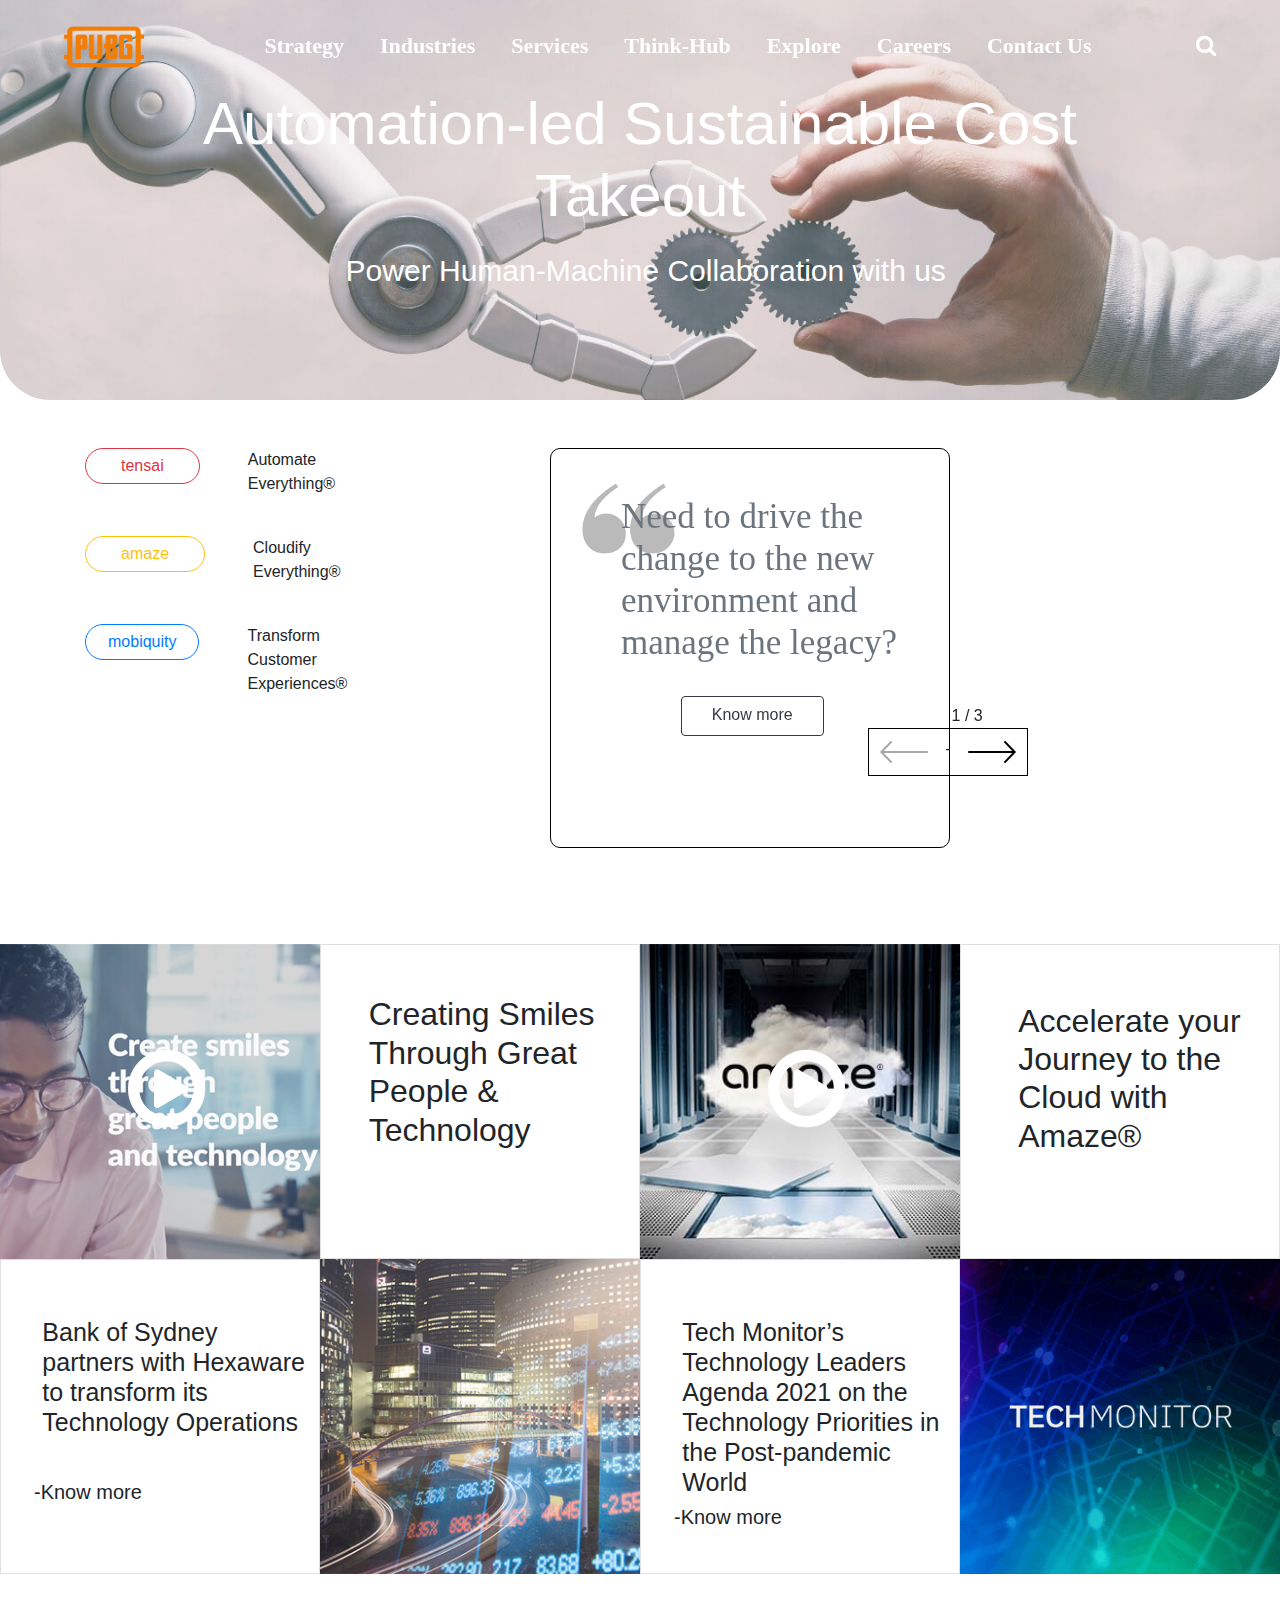
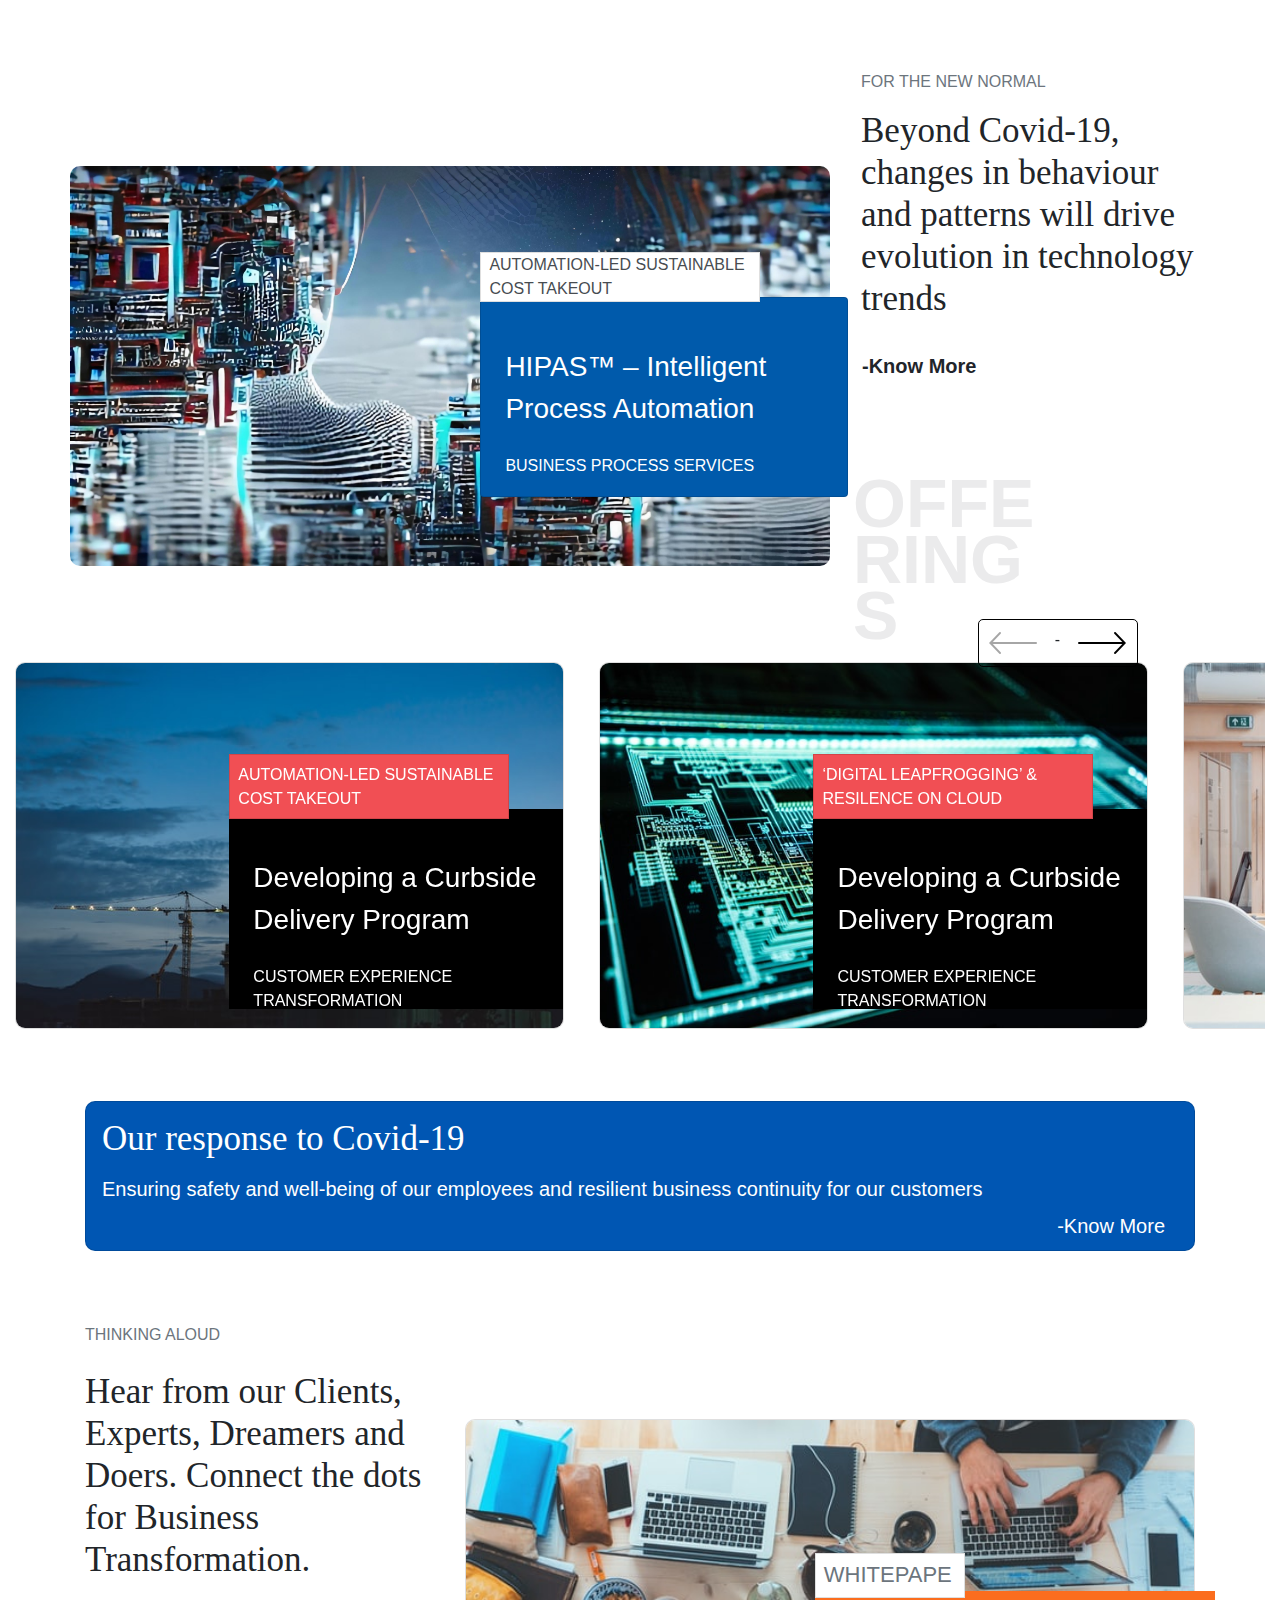
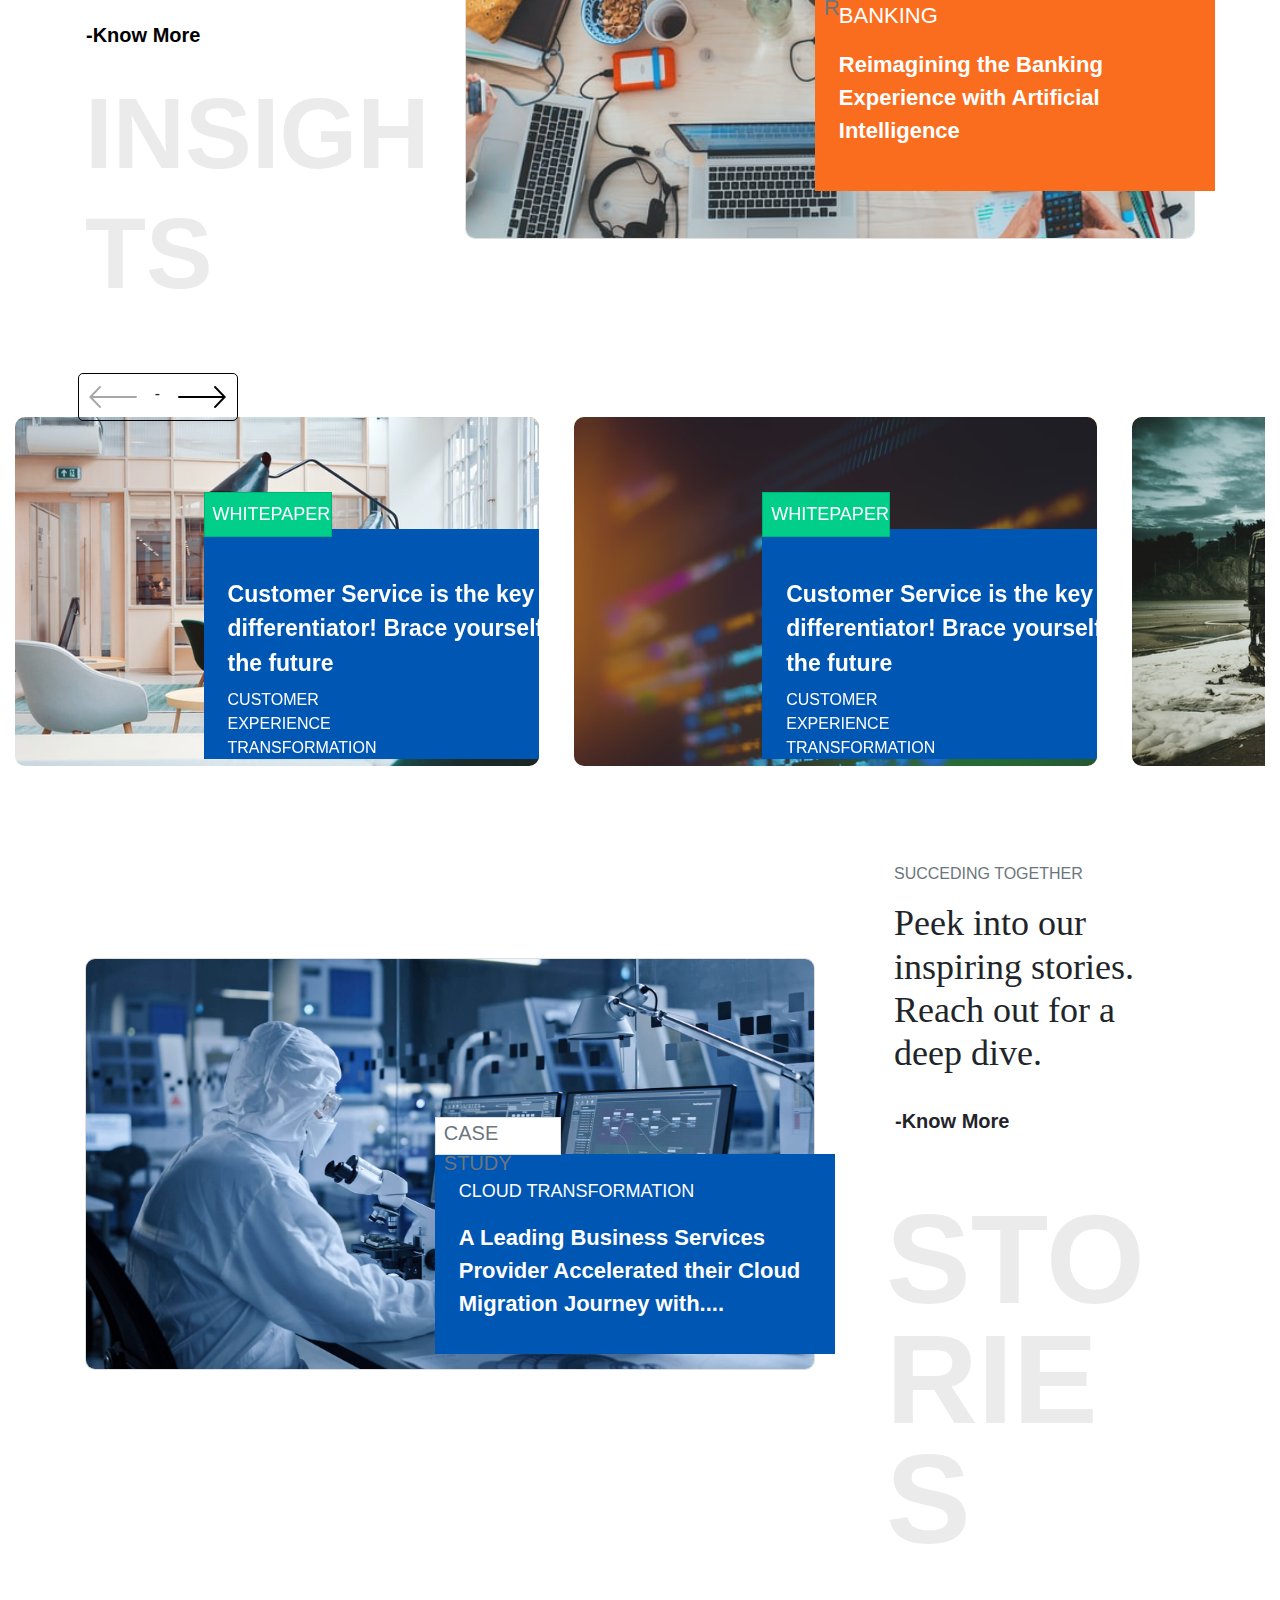
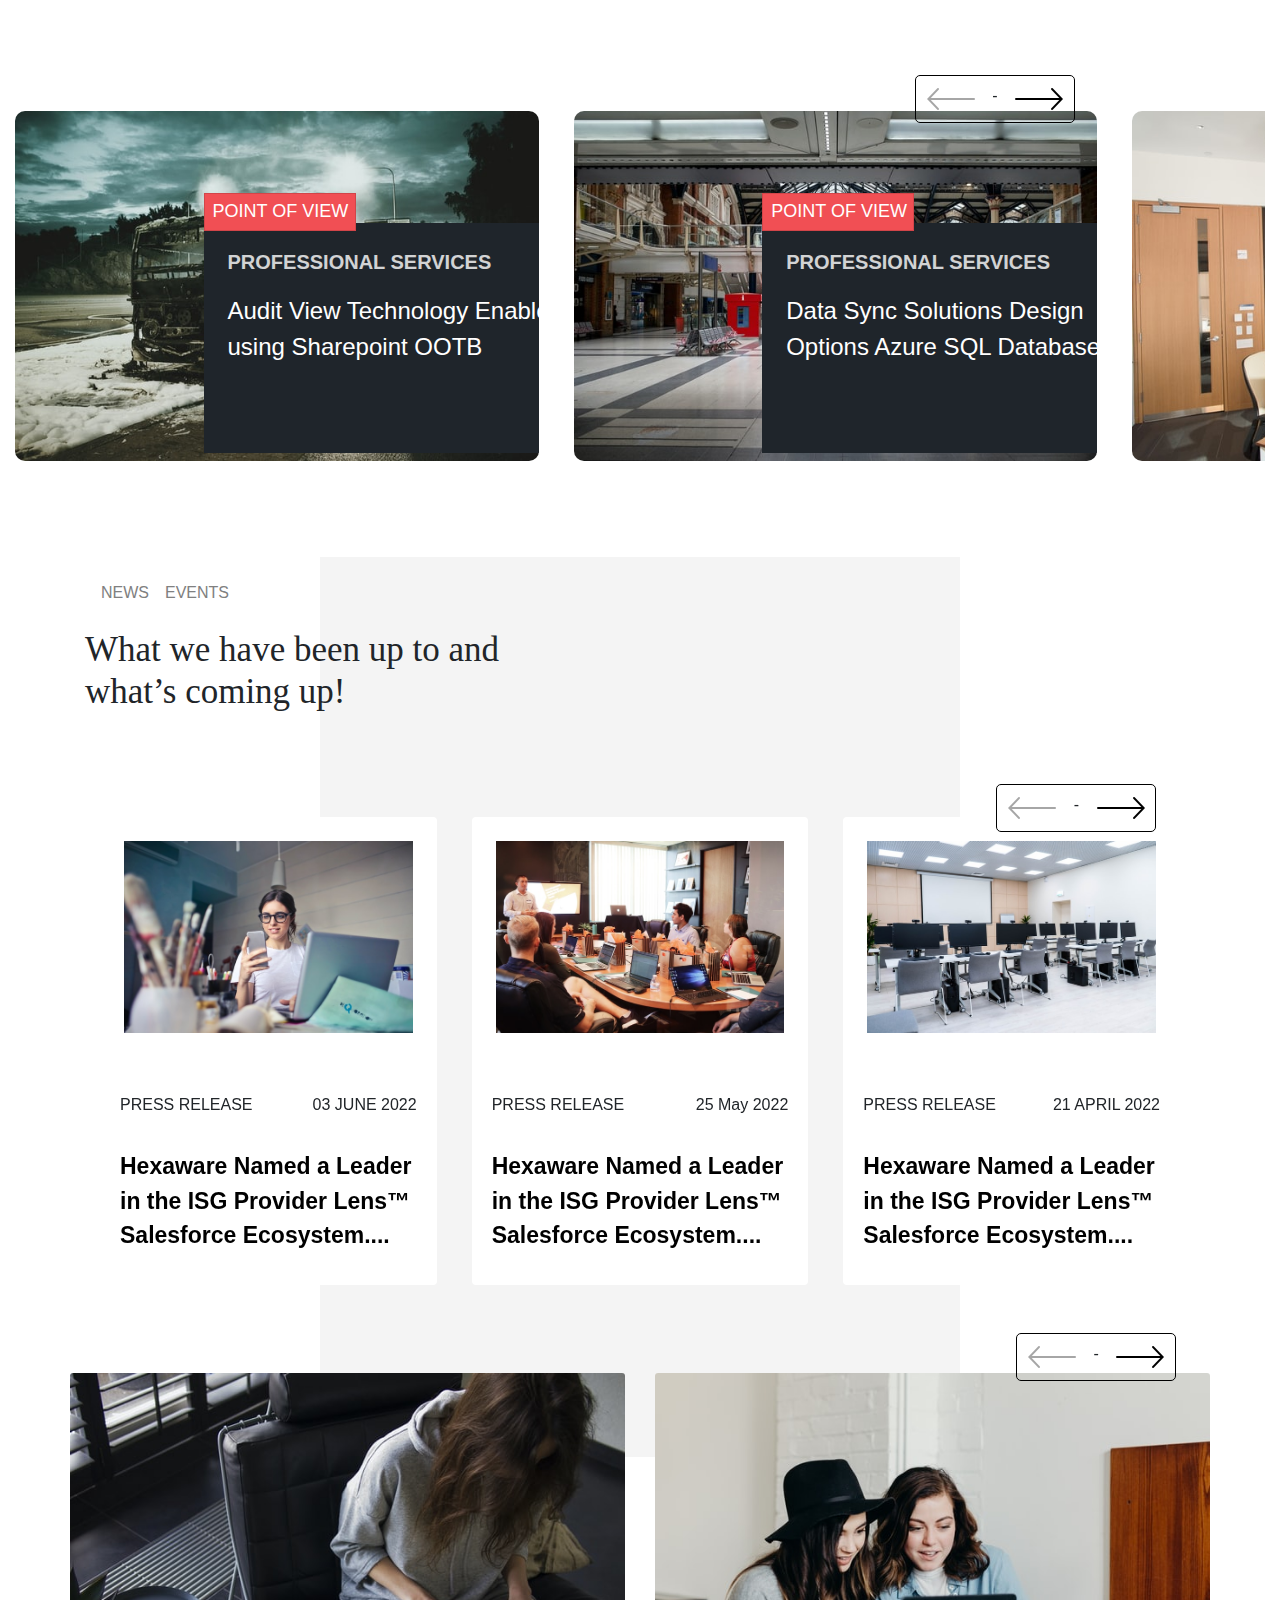
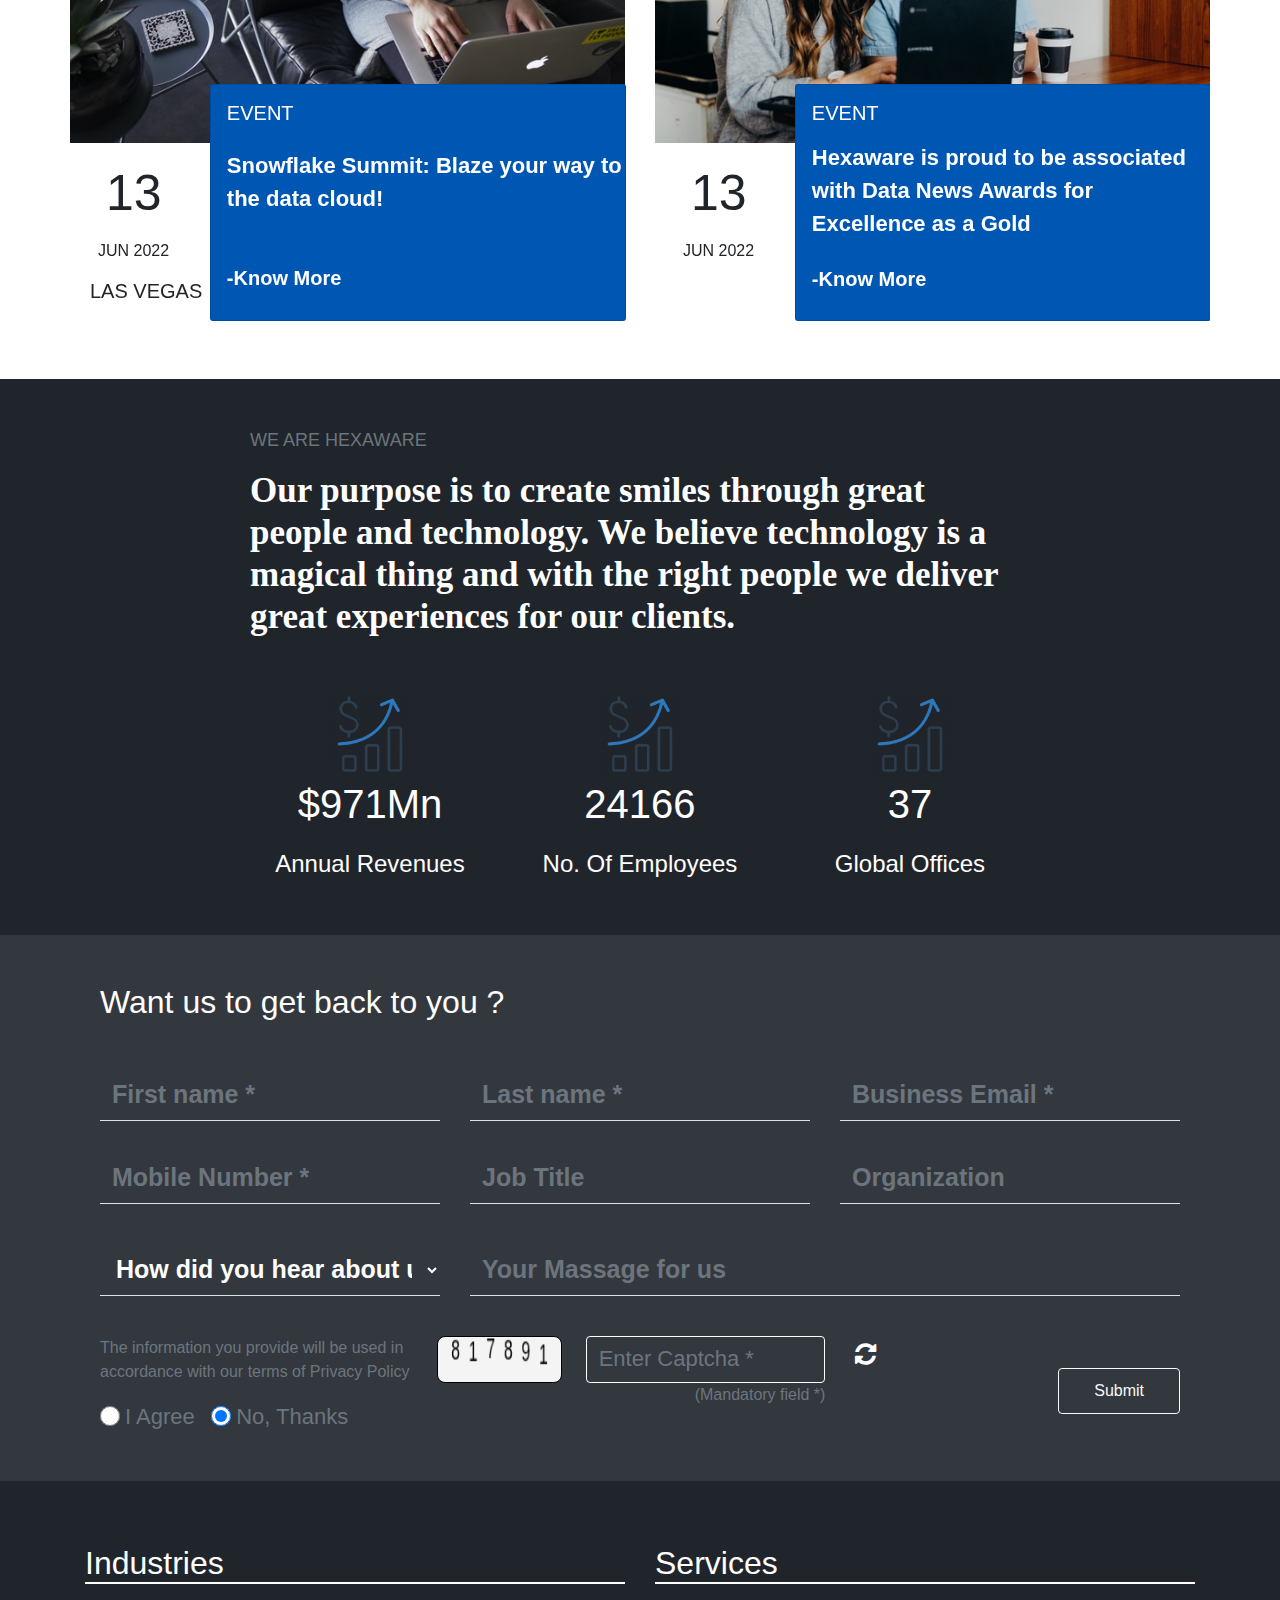
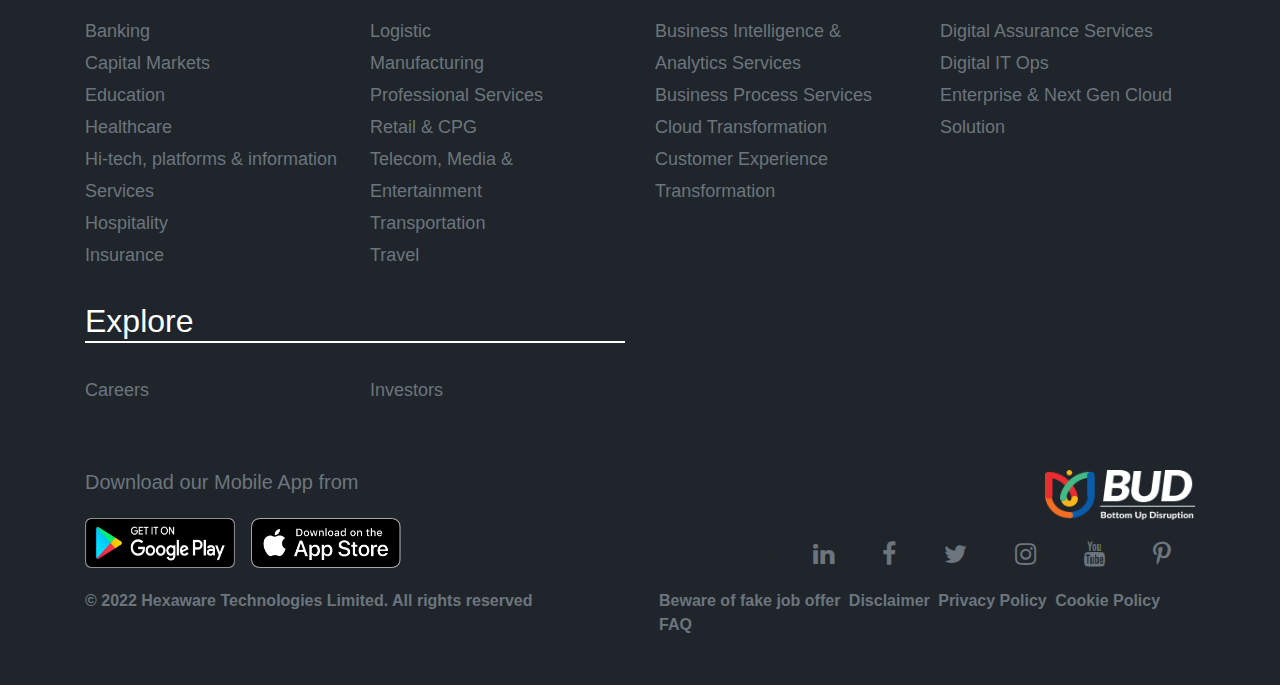
==== commit 88eee32b: "some changes in navbar and hover" ====
--- a/index.html
+++ b/index.html
@@ -26,7 +26,7 @@
     <section class="main">
       <header>
         <div class="container-fluid fixed-top header_link_top">
-          <nav class="navbar navbar-expand-lg fixed" id="header">
+          <nav id="header" class="navbar navbar-expand-lg fixed" id="header">
             <a class="navbar-brand ml-5" href="#">
               <img
                 src="assets/images/pubg_PNG55.png"
@@ -1293,42 +1293,7 @@
         </div>
       </div>
     </section>
-    <!-- <section>
-        <div class="container-fluid py-5">
-            <div class="row">
-                <div class="col-md-6">
-                    <p class="text-muted compelling-section-text ml-5">COMPELLING STORIES</p>
-                    <h1 class="gentium_plusregular compelling-section-text-discover ml-5">Discover our compelling
-                        stories
-                        that made a difference</h1>
-                    <h1 class="text-compelling">COMPELLING</h1>
-                </div>
-                <div class="col-md-6 px-0">
-                    <div class="swiper myswiperseven">
-                        <div class="swiper-wrapper">
-                            <div class="swiper-slide">
-                                <img src="assets/images/compelling-slider-mage-one.jpg"
-                                    class="img-fluid compelling-image-one" alt="">
-                                <div class="swiper-slider-image-first"></div>
-                            </div>
-                            <div class="swiper-slide">Slide 2</div>
-                            <div class="swiper-slide">Slide 3</div>
-                            ...
-                        </div>
-                        <div class="sevenslider-swiper-arrow-pagination">
-                            <div class="swiper-button-prev">
-                                <img src="assets/images/long-arrow-left.png" alt="left-arrow">
-                            </div>
-                            <span class="mt-2">-</span>
-                            <div class="swiper-button-next">
-                                <img src="assets/images/long-arrow-right.png" alt="right-arrow">
-                            </div>
-                        </div>
-                    </div>
-                </div>
-            </div>
-        </div>
-    </section> -->
+
     <section class="counter-lets-talk py-5">
       <div class="container">
         <div class="row mx-auto counter-row-size animated fadeInLeft wow">
@@ -1544,7 +1509,7 @@
                         required
                         data-bv-notempty-message="Please enter Captcha"
                       />
-                      <label class="text-muted float-right mt-5"
+                      <label class="text-muted float-right"
                         >(Mandatory field *)</label
                       >
                     </div>
--- a/assets/css/custom.css
+++ b/assets/css/custom.css
@@ -1,927 +1,884 @@
-html,
-body {
-  overflow-x: hidden !important;
-  width: auto !important;
-}
-* {
-  padding: 0;
-  margin: 0;
-}
-
-/* font style   */
-
-@font-face {
-  font-family: "robotoregular";
-  src: url("roboto-regular-webfont.woff2") format("woff2"),
-    url("roboto-regular-webfont.woff") format("woff");
-  font-weight: normal;
-  font-style: normal;
-}
-.roboto-regular {
-  font-family: "robotoregular";
-  font-weight: 600;
-}
-.roboto-regular-bold {
-  font-family: "robotoregular";
-  font-weight: 600;
-  font-size: 22px;
-}
-@font-face {
-  font-family: "gentium_plusregular";
-  src: url("gentiumplus-regular-webfont.woff2") format("woff2"),
-    url("gentiumplus-regular-webfont.woff") format("woff");
-  font-weight: normal;
-  font-style: normal;
-}
-.gentium_plusregular {
-  font-family: "gentium_plusregular";
-  font-weight: 500;
-  font-size: 35px;
-}
-.gentium_plusregular-bold {
-  font-family: "gentium_plusregular";
-  font-weight: 600;
-}
-
-/* font style   */
-
-.hexaware_logo {
-  width: 80px;
-  height: 65px;
-}
-main {
-  position: relative;
-  top: 0;
-  left: 0;
-  right: 0;
-}
-/* for sticky  navbar */
-
-.slideUp {
-  -webkit-transform: translateY(-100px);
-  transform: translateY(-100px);
-  transition: transform 0.5s ease-out;
-}
-
-.slideDown {
-  -webkit-transform: translateY(0);
-  transform: translateY(0);
-  transition: transform 0.5s ease-out;
-  /* background-color: #000; */
-}
-
-/* for sticky  navbar */
-
-.header_link_top {
-  background-color: transparent;
-  transition: all 0.5s linear;
-  height: 95px;
-  margin: 0 !important;
-}
-.header_link_top:hover {
-  background-color: white;
-  transition: all 0.5s linear;
-}
-.header_link_tab ul li {
-  padding: 0px 10px 0px 10px;
-}
-.header_link_tab ul li a {
-  color: #ffffff;
-}
-.nav.black ul li a {
-  color: #000;
-}
-.header_link_tab ul li a:hover {
-  color: #0056b3 !important;
-  text-decoration: underline;
-  text-decoration-color: #0056b3;
-  text-underline-offset: 35px;
-  text-decoration-thickness: 2px;
-  transition: ease 0.5s;
-}
-.header_navbar_social_icon {
-  font-size: 22px;
-}
-.first_banner_header_bg {
-  background-image: url(../images/bannerfirstimageheader.jpg);
-  background-repeat: no-repeat;
-  background-size: cover;
-  width: 100%;
-  height: 400px;
-  opacity: 0.8;
-  border-radius: 0 0 50px 50px;
-}
-.second_banner_header_bg {
-  background-image: url(../images/bannerimagethreebg.jpg);
-  background-repeat: no-repeat;
-  background-size: cover;
-  width: 100%;
-  height: 400px;
-  opacity: 0.8;
-  border-radius: 0 0 50px 50px;
-}
-.third_banner_header_bg {
-  background-image: url(../images/thirdbannerbg.jpg);
-  background-repeat: no-repeat;
-  background-size: cover;
-  width: 100%;
-  height: 400px;
-  opacity: 0.8;
-  border-radius: 0 0 50px 50px;
-}
-.banner-heading-first {
-  font-size: 60px;
-  width: 70%;
-  position: relative;
-  top: 22%;
-}
-.banner_heading_second {
-  font-size: 30px;
-  position: absolute;
-  top: 56%;
-  left: 27%;
-}
-.banner-heading-third {
-  font-size: 60px;
-  width: 65%;
-  position: relative;
-  top: 22%;
-}
-.banner_slider_second_tab_button {
-  padding: 5px 35px 5px 35px;
-}
-.banner_slider_secondthird_tab_button {
-  padding: 5px 22px 5px 22px;
-}
-
-/* swipper slide   */
-
-.swiper-first {
-  position: initial !important;
-  width: 400px;
-  height: 400px;
-  margin-left: 85px;
-  border: 1px solid #000;
-  border-radius: 10px;
-  /* transform: translateY(-125px); */
-}
-.swiper_arrow_pagination {
-  position: absolute;
-  border: 1px solid #000;
-  width: 10rem;
-  height: 3rem;
-  display: flex;
-  flex-direction: row;
-  justify-content: center;
-  top: 70%;
-  left: 55%;
-  z-index: 999;
-}
-.swiper_one_content {
-  background-image: url(../images/left-quote-icon-pngs.png);
-  background-repeat: no-repeat;
-  background-size: cover;
-  width: 115px;
-  height: 95px;
-  position: absolute;
-  top: 3%;
-  left: 5%;
-  opacity: 0.4;
-}
-.swiper_content_text {
-  position: absolute;
-  width: 82%;
-  top: 47px;
-  left: 70px;
-}
-.swiper_slide_button {
-  padding: 6px 30px 8px 30px;
-}
-/* swipper slide   */
-
-/* fancybox css  */
-
-.card:focus,
-img:focus,
-a:focus {
-  box-shadow: none;
-  outline: none;
-}
-
-.image-size {
-  height: 315px;
-  width: 100%;
-  border-radius: 0;
-}
-.solution-tab-second-text {
-  position: absolute;
-  width: 72%;
-  top: 18%;
-  left: 15%;
-  font-size: 32px;
-}
-
-.solution-tab-third-text {
-  position: absolute;
-  width: 84%;
-  top: 20%;
-  left: 13%;
-  font-size: 25px;
-}
-.solution-wrapper:hover .solution-tab-image-card {
-  background-color: #005aab;
-  color: #fff;
-}
-.solution-wrapper:hover .img-hover-zoom img {
-  transform: scale(1.1);
-  opacity: 1;
-}
-.solution-tab-four-text {
-  position: absolute;
-  width: 72%;
-  top: 20%;
-  left: 18%;
-  font-size: 32px;
-}
-.solution-first-button {
-  position: absolute;
-  top: 67%;
-  font-size: 20px;
-}
-.solution-first-button:hover {
-  color: #fff !important;
-}
-.solution-second-button {
-  position: absolute;
-  top: 75%;
-  font-size: 20px;
-}
-.solution-second-button:hover {
-  color: #fff;
-}
-.img-hover-zoom {
-  overflow: hidden;
-}
-.img-hover-zoom img {
-  transition: transform 0.5s ease;
-}
-.video-button-icoon {
-  position: absolute;
-  top: 25%;
-  left: 40%;
-  font-size: 90px;
-  color: whitesmoke;
-}
-/* fancybox css  */
-
-.hipas-tab {
-  /* position: relative; */
-  overflow: hidden;
-  width: 100%;
-}
-
-.hipas-image-bg {
-  background-image: url(../images/digital-hipas-image.jpg);
-  background-repeat: no-repeat;
-  background-size: cover;
-  background-position: center;
-  width: 100%;
-  height: 400px;
-  border-radius: 10px;
-  transition: all 1s ease;
-}
-.hipas-image-bg:hover {
-  transform: scale(1.2);
-}
-.hipas-card {
-  position: absolute;
-  background-color: #005aab;
-  height: 200px;
-  width: 368px;
-  top: 40%;
-  left: 54%;
-}
-.card-text {
-  font-size: 28px;
-}
-.card-text:hover {
-  text-decoration: none;
-}
-.card-automation {
-  width: 280px;
-  top: 30%;
-  position: absolute;
-  left: 54%;
-  border-radius: 0;
-}
-.automation-text-color {
-  color: #474c51;
-}
-.automation-text-color:hover {
-  color: #474c51;
-  text-decoration: none;
-}
-.Hipas-button-know {
-  color: #1f252b;
-  font-weight: 700;
-  font-size: 20px;
-}
-.hipas-offering-text {
-  position: absolute;
-  width: 100%;
-  max-width: 205px;
-  font-size: 68px;
-  font-weight: bold;
-  line-height: 56px;
-  line-break: anywhere;
-  top: 80%;
-  color: #ebebec;
-}
-.develop-badge-card {
-  position: absolute;
-  background-color: #000;
-  height: 200px;
-  width: 368px;
-  top: 40%;
-  left: 39%;
-}
-.card-text-develop {
-  font-size: 28px;
-}
-.card-text-develop:hover {
-  text-decoration: none;
-}
-
-.construction-road-card {
-  overflow: hidden;
-  width: 100%;
-  border-radius: 10px;
-}
-.road-construction-card-image {
-  transition: all 1s ease;
-}
-.road-construction-card-image:hover {
-  transform: scale(1.1);
-}
-.card-badge-automation {
-  width: 280px;
-  height: 65px;
-  top: 25%;
-  position: absolute;
-  left: 39%;
-  border-radius: 0;
-  background-color: #f14f54;
-}
-.secondslider-swiper-arrow-pagination {
-  position: absolute;
-  border: 1px solid #000;
-  width: 10rem;
-  height: 3rem;
-  display: flex;
-  flex-direction: row;
-  justify-content: center;
-  top: 1%;
-  left: 77%;
-  z-index: 999;
-  border-radius: 5px;
-}
-
-/* .new-hover-img {
-  position: absolute;
-  top: 20px;
-  left: 20px;
-  -webkit-transition: all ease 0.8s;
-  -moz-transition: all ease 0.8s;
-  transition: all ease 2s;
-}
-.google-circle {
-  width: 23px;
-  height: 23px;
-  border-radius: 50%;
-  border: 2px solid transparent;
-  -webkit-transition: all ease 0.8s;
-  -moz-transition: all ease 0.8s;
-  transition: all ease 2s;
-} */
-
-.covid-card {
-  width: 100%;
-  height: 150px;
-  border-radius: 10px;
-  background-color: #0056b3;
-}
-.covid-text-safety {
-  font-size: 20px;
-}
-.covid-button {
-  font-size: 20px;
-}
-.thinkingaloud-button {
-  font-size: 20px;
-  color: #000;
-  font-weight: bold;
-}
-.text-insight {
-  color: #ebebec;
-  font-size: 100px;
-  word-break: break-all;
-  font-weight: 900;
-}
-.banking-card {
-  width: 100%;
-  overflow: hidden;
-  border-radius: 10px;
-  height: 420px;
-}
-.banking-card img {
-  transition: all 1s ease;
-}
-.banking-card-hover:hover {
-  transform: scale(1.1);
-}
-.banking-badge-card {
-  position: absolute;
-  background-color: #fb6d1e;
-  height: 200px;
-  width: 400px;
-  top: 40%;
-  left: 48%;
-}
-.banking-badge {
-  width: 150px;
-  height: 45px;
-  top: 33%;
-  position: absolute;
-  left: 48%;
-  border-radius: 0;
-  background-color: #fff;
-}
-.banking-badge-text-whitepaper {
-  font-size: 22px;
-}
-.banking-badge-text-whitepaper:hover {
-  text-decoration: none;
-}
-.card-text-banking {
-  font-size: 22px;
-}
-.card-text-banking-intelligence {
-  font-size: 22px;
-  font-weight: 700;
-}
-.card-slider-transformation {
-  width: 100%;
-  overflow: hidden;
-  border-radius: 10px;
-  background: linear-gradient(to right top, transparent 0, orange 100%);
-  border: 0;
-}
-.card-slider-transformation img {
-  transition: all 1s ease;
-}
-.card-slider-transformation-handshake:hover {
-  transform: scale(1.1);
-  opacity: 0.6;
-}
-.handshake-badge-card {
-  position: absolute;
-  background-color: #0056b3;
-  height: 230px;
-  width: 386px;
-  top: 32%;
-  left: 36%;
-}
-.card-text-transformation {
-  font-size: 23px;
-  font-weight: 600;
-}
-.card-text-transformation:hover {
-  text-decoration: none;
-}
-.card-badge-transformation {
-  position: absolute;
-  width: 128px;
-  height: 45px;
-  top: -16%;
-  left: 0%;
-  border-radius: 0;
-  background-color: #00ce89;
-}
-.card-badge-customer-transformation {
-  font-weight: 500;
-}
-.card-text-badge-transformation-white {
-  font-size: 18px;
-}
-.thirdslider-swiper-arrow-pagination {
-  position: absolute;
-  border: 1px solid #000;
-  width: 10rem;
-  height: 3rem;
-  display: flex;
-  flex-direction: row;
-  justify-content: center;
-  top: 1%;
-  left: 5%;
-  z-index: 999;
-  border-radius: 5px;
-}
-.doctor-covid-card {
-  width: 100%;
-  overflow: hidden;
-  position: initial;
-  border-radius: 10px;
-}
-.doctor-covid-card-image {
-  transition: all 1s ease;
-}
-.doctor-covid-card-image:hover {
-  transform: scale(1.1);
-}
-.casestudy-badge {
-  width: 126px;
-  height: 38px;
-  top: 34%;
-  position: absolute;
-  left: 48%;
-  border-radius: 0;
-  background-color: #fff;
-}
-.doctor-badge-card {
-  position: absolute;
-  background-color: #0056b3;
-  height: 200px;
-  width: 400px;
-  top: 40%;
-  left: 48%;
-}
-.card-text-doctor {
-  font-size: 18px;
-}
-.card-text-doctor-cloud {
-  font-size: 22px;
-  font-weight: 700;
-}
-.case-badge-text {
-  font-size: 20px;
-}
-.case-badge-text:hover {
-  text-decoration: none;
-}
-.doctor-text-deepdrive {
-  font-size: 36px !important;
-}
-.text-doctor-stories {
-  color: #ebebec;
-  font-size: 127px;
-  word-break: break-all;
-  font-weight: 900;
-  line-height: 120px;
-}
-.card-slider-professional {
-  width: 100%;
-  overflow: hidden;
-  border-radius: 10px;
-  /* background: linear-gradient(to right top, transparent 0, orange 100%); */
-  border: 0;
-}
-.card-slider-professional img {
-  transition: all 1s ease;
-}
-.card-slider-professional-image:hover {
-  transform: scale(1.1);
-  /* opacity: 0.6; */
-}
-.professional-badge-card {
-  position: absolute;
-  background-color: #1f252b;
-  height: 230px;
-  width: 386px;
-  top: 32%;
-  left: 36%;
-}
-.card-text-professional {
-  font-size: 20px;
-  font-weight: 600;
-  opacity: 0.8;
-}
-.card-text-professional:hover {
-  text-decoration: none;
-}
-.card-badge-professional-audit {
-  font-weight: 500;
-  font-size: 24px;
-}
-.card-badge-pointview {
-  position: absolute;
-  width: 152px;
-  height: 38px;
-  top: -13%;
-  left: 0%;
-  border-radius: 0;
-  background-color: #f14f54;
-}
-.card-text-badge-professional-pointview {
-  font-size: 18px;
-}
-.card-text-badge-professional-pointview:hover {
-  text-decoration: none;
-}
-.fourslider-swiper-arrow-pagination {
-  position: absolute;
-  border: 1px solid #000;
-  width: 10rem;
-  height: 3rem;
-  display: flex;
-  flex-direction: row;
-  justify-content: center;
-  top: 3%;
-  left: 72%;
-  z-index: 999;
-  border-radius: 5px;
-}
-.grey-patch-color {
-  position: absolute;
-  background-color: #f4f4f4;
-  width: 50%;
-  content: " ";
-  height: 100%;
-  transform: translate(50%);
-  z-index: -999;
-  /* background: linear-gradient(0deg, white 20%, #f4f4f4 60%, white 20%); */
-  /* height: 100vh;
-  width: 100vw;
-  background-image: linear-gradient(90deg, red 25%, #f4f4f4 50%, blue 25%);
-  background-size: 100% 100%;
-  background-repeat: no-repeat;
-  margin: 0px; */
-}
-.grey-patch-color-outer {
-  position: absolute;
-  top: 0;
-  left: 0;
-  bottom: 30px;
-}
-.news-events-section {
-  position: absolute;
-  list-style: none;
-  color: gray;
-}
-.mySwiperFive {
-  position: relative;
-}
-.press-text-card-hexaware {
-  color: #000;
-  font-size: 23px;
-  font-weight: 700;
-}
-.press-text-card-hexaware:hover {
-  text-decoration: none;
-}
-.pressrelease-arrow-pagination {
-  position: absolute;
-  border: 1px solid #000;
-  width: 10rem;
-  height: 3rem;
-  display: flex;
-  flex-direction: row;
-  justify-content: center;
-  top: 3%;
-  left: 83%;
-  z-index: 999;
-  border-radius: 5px;
-}
-.event-text-date {
-  font-size: 50px;
-}
-.event-card-badge {
-  position: absolute;
-  width: 416px;
-  height: 237px;
-  background-color: #0056b3;
-  top: 56%;
-  left: 25.2%;
-  border-radius: 3px;
-}
-.event-card-text-snowflake {
-  font-size: 22px;
-  font-weight: 600;
-}
-.event-card-text-snowflake:hover {
-  text-decoration: none;
-}
-.event-card-text-button {
-  font-size: 20px;
-  font-weight: 700;
-}
-.event-card-text-button:hover {
-  text-decoration: none;
-}
-.event-image-three {
-  height: 280px;
-}
-.event-card-badge-three {
-  position: absolute;
-  width: 416px;
-  height: 237px;
-  background-color: #0056b3;
-  top: 39%;
-  left: 25.1%;
-  border-radius: 3px;
-}
-.sixslider-swiper-arrow-pagination {
-  position: absolute;
-  border: 1px solid #000;
-  width: 10rem;
-  height: 3rem;
-  display: flex;
-  flex-direction: row;
-  justify-content: center;
-  top: 0%;
-  left: 83%;
-  z-index: 999;
-  border-radius: 5px;
-}
-.compelling-section-text {
-  font-weight: 600;
-  font-size: 16px;
-  margin-left: 20% !important;
-}
-.compelling-section-text-discover {
-  font-size: 46px !important;
-  margin-left: 20% !important;
-}
-.text-compelling {
-  position: absolute;
-  font-size: 104px;
-  color: #ebebec;
-  word-break: break-all;
-  max-width: 251px;
-  font-weight: 900;
-  left: 0%;
-  top: 54%;
-}
-.sevenslider-swiper-arrow-pagination {
-  /* position: absolute; */
-  /* border: 1px solid #000;
-  width: 10rem;
-  height: 3rem;
-  display: flex;
-  flex-direction: row;
-  justify-content: center;
-  top: 0%;
-  left: 83%;
-  z-index: 999;
-  border-radius: 5px; */
-}
-.compelling-image-one {
-  width: 100%;
-  height: 700px;
-  object-fit: cover;
-}
-.swiper-slider-image-first {
-  position: absolute;
-  background-color: #ffbe2d;
-  border-radius: 50%;
-  width: 400px;
-  height: 400px;
-  top: 22%;
-}
-.counter-lets-talk {
-  background-color: #1f252b;
-}
-.counter-text-heaxaware {
-  font-weight: 500;
-  font-size: 18px;
-}
-.counter-row-size {
-  max-width: 810px;
-}
-.counter-text-our-purpose {
-  font-size: 35px;
-}
-.counter-Annual-Revenue-Image {
-  height: 80px;
-}
-.counter-font-size-number {
-  font-size: 40px;
-}
-.contact-form {
-  background-color: #33383e;
-}
-
-/* form validation start  */
-
-.formValidation .has-error .help-block {
-  color: #d06868;
-  font-size: 15px;
-  line-height: 1.1;
-  font-style: normal;
-  font-weight: 700;
-}
-.contact-form-name-bg {
-  background-color: transparent;
-  border: none;
-  border-radius: 0;
-  font-size: 25px;
-  color: #fff;
-  font-weight: 600;
-}
-.contact-form-name-bg:focus {
-  background-color: transparent;
-  color: #fff;
-  /* box-shadow: none; */
-}
-.radio-checkbox-font {
-  font-size: 22px;
-  font-weight: 500;
-}
-.radio-button-form {
-  width: 20px;
-  height: 20px;
-}
-/* .captcha-image {
-  background-color: white;
-  width: 115px;
-  height: 45px;
-  border-radius: 7px;
-} */
-.captha-code-color {
-  color: rgb(0, 0, 0);
-  font-size: 25px;
-  font-weight: 600;
-}
-.captcha-box-image {
-  position: absolute;
-  border: 1px solid #000000;
-  background: #f4f4f4;
-  left: -16%;
-  height: 47px;
-  width: 125px;
-  border-radius: 8px;
-}
-.contact-form-name-captcha {
-  border: 1px solid #fff;
-  background-color: transparent;
-  font-size: 22px;
-  color: white;
-}
-.contact-form-name-captcha:focus {
-  background-color: transparent;
-  color: #fff;
-  border: 1px solid #fff;
-}
-.captcha-refresh {
-  font-size: 25px;
-  cursor: pointer;
-}
-.form-button-submit {
-  padding: 10px 35px 10px 35px;
-}
-
-/* form validation end  */
-
-/* footer css  start */
-
-.footer-bg {
-  background-color: #1f252b;
-}
-.left-section-border-footer {
-  border-bottom: 2px solid #fff !important;
-  margin: 15px 0;
-}
-.footer-tab-content {
-  font-size: 18px;
-  font-weight: 500;
-  line-height: 32px;
-}
-.footer-tab-content a:hover {
-  text-decoration: none;
-}
-.footer-apps-image {
-  width: 150px;
-  height: 50px;
-}
-.footer-text-all-right-reserved {
-  font-weight: 700;
-}
-.footer-bud-icon-image {
-  width: 150px;
-  height: 50px;
-}
-.footer-social-icon ul li {
-  padding: 0px 24px 0px 24px;
-  font-size: 25px;
-}
-.footer-disclaimer-tab {
-  font-weight: 700;
-  padding: 0px 2px 0px 2px;
-}
-.footer-disclaimer-tab:hover {
-  text-decoration: none;
-}
-
-/* footer css end   */
-.social_option {
-  color: grey !important;
-}
+html,
+body {
+  overflow-x: hidden !important;
+  width: auto !important;
+}
+* {
+  padding: 0;
+  margin: 0;
+}
+
+/* font style   */
+
+@font-face {
+  font-family: "robotoregular";
+  src: url("roboto-regular-webfont.woff2") format("woff2"),
+    url("roboto-regular-webfont.woff") format("woff");
+  font-weight: normal;
+  font-style: normal;
+}
+.roboto-regular {
+  font-family: "robotoregular";
+  font-weight: 600;
+}
+.roboto-regular-bold {
+  font-family: "robotoregular";
+  font-weight: 600;
+  font-size: 22px;
+}
+@font-face {
+  font-family: "gentium_plusregular";
+  src: url("gentiumplus-regular-webfont.woff2") format("woff2"),
+    url("gentiumplus-regular-webfont.woff") format("woff");
+  font-weight: normal;
+  font-style: normal;
+}
+.gentium_plusregular {
+  font-family: "gentium_plusregular";
+  font-weight: 500;
+  font-size: 35px;
+}
+.gentium_plusregular-bold {
+  font-family: "gentium_plusregular";
+  font-weight: 600;
+}
+
+/* font style   */
+
+.hexaware_logo {
+  width: 80px;
+  height: 65px;
+}
+main {
+  position: relative;
+  top: 0;
+  left: 0;
+  right: 0;
+}
+/* for sticky  navbar */
+
+.slideUp {
+  -webkit-transform: translateY(-100px);
+  transform: translateY(-100px);
+  transition: transform 0.5s ease-out;
+}
+
+.slideDown {
+  -webkit-transform: translateY(0);
+  transform: translateY(0);
+  transition: transform 0.5s ease-out;
+  background-color: gray !important;
+}
+/* for sticky  navbar */
+
+.header_link_top {
+  background-color: transparent;
+  transition: all 0.5s linear;
+  height: 95px;
+  margin: 0 !important;
+  padding: 0;
+}
+.header_link_tab ul li {
+  padding: 0px 10px 0px 10px;
+}
+.header_link_tab ul li a {
+  color: #ffffff;
+}
+
+.header_link_tab ul li a:hover {
+  color: #0056b3 !important;
+  text-decoration: underline;
+  text-decoration-color: #0056b3;
+  text-underline-offset: 35px;
+  text-decoration-thickness: 2px;
+  transition: ease 0.5s;
+}
+.header_link_tab ul li a:active {
+  color: #000000 !important;
+}
+
+.header_navbar_social_icon {
+  font-size: 22px;
+}
+.first_banner_header_bg {
+  background-image: url(../images/bannerfirstimageheader.jpg);
+  background-repeat: no-repeat;
+  background-size: cover;
+  width: 100%;
+  height: 400px;
+  opacity: 0.8;
+  border-radius: 0 0 50px 50px;
+}
+.second_banner_header_bg {
+  background-image: url(../images/bannerimagethreebg.jpg);
+  background-repeat: no-repeat;
+  background-size: cover;
+  width: 100%;
+  height: 400px;
+  opacity: 0.8;
+  border-radius: 0 0 50px 50px;
+}
+.third_banner_header_bg {
+  background-image: url(../images/thirdbannerbg.jpg);
+  background-repeat: no-repeat;
+  background-size: cover;
+  width: 100%;
+  height: 400px;
+  opacity: 0.8;
+  border-radius: 0 0 50px 50px;
+}
+.banner-heading-first {
+  font-size: 60px;
+  width: 70%;
+  position: relative;
+  top: 22%;
+}
+.banner_heading_second {
+  font-size: 30px;
+  position: absolute;
+  top: 56%;
+  left: 27%;
+}
+.banner-heading-third {
+  font-size: 60px;
+  width: 65%;
+  position: relative;
+  top: 22%;
+}
+.banner_slider_second_tab_button {
+  padding: 5px 35px 5px 35px;
+}
+.banner_slider_secondthird_tab_button {
+  padding: 5px 22px 5px 22px;
+}
+
+/* swipper slide   */
+
+.swiper-first {
+  position: initial !important;
+  width: 400px;
+  height: 400px;
+  margin-left: 85px;
+  border: 1px solid #000;
+  border-radius: 10px;
+  /* transform: translateY(-125px); */
+}
+.swiper_arrow_pagination {
+  position: absolute;
+  border: 1px solid #000;
+  width: 10rem;
+  height: 3rem;
+  display: flex;
+  flex-direction: row;
+  justify-content: center;
+  top: 70%;
+  left: 55%;
+  z-index: 999;
+}
+.swiper_one_content {
+  background-image: url(../images/left-quote-icon-pngs.png);
+  background-repeat: no-repeat;
+  background-size: cover;
+  width: 115px;
+  height: 95px;
+  position: absolute;
+  top: 3%;
+  left: 5%;
+  opacity: 0.4;
+}
+.swiper_content_text {
+  position: absolute;
+  width: 82%;
+  top: 47px;
+  left: 70px;
+}
+.swiper_slide_button {
+  padding: 6px 30px 8px 30px;
+}
+/* swipper slide   */
+
+/* fancybox css  */
+
+.card:focus,
+img:focus,
+a:focus {
+  box-shadow: none;
+  outline: none;
+}
+
+.image-size {
+  height: 315px;
+  width: 100%;
+  border-radius: 0;
+}
+.solution-tab-second-text {
+  position: absolute;
+  width: 72%;
+  top: 18%;
+  left: 15%;
+  font-size: 32px;
+}
+
+.solution-tab-third-text {
+  position: absolute;
+  width: 84%;
+  top: 20%;
+  left: 13%;
+  font-size: 25px;
+}
+.solution-wrapper:hover .solution-tab-image-card {
+  background-color: #005aab;
+  color: #fff;
+}
+.solution-wrapper:hover .img-hover-zoom img {
+  transform: scale(1.1);
+  opacity: 1;
+}
+.solution-tab-four-text {
+  position: absolute;
+  width: 72%;
+  top: 20%;
+  left: 18%;
+  font-size: 32px;
+}
+.solution-first-button {
+  position: absolute;
+  top: 67%;
+  font-size: 20px;
+}
+.solution-first-button:hover {
+  color: #fff !important;
+}
+.solution-second-button {
+  position: absolute;
+  top: 75%;
+  font-size: 20px;
+}
+.solution-second-button:hover {
+  color: #fff;
+}
+.img-hover-zoom {
+  overflow: hidden;
+}
+.img-hover-zoom img {
+  transition: transform 0.5s ease;
+}
+.video-button-icoon {
+  position: absolute;
+  top: 25%;
+  left: 40%;
+  font-size: 90px;
+  color: whitesmoke;
+}
+/* fancybox css  */
+
+.hipas-tab {
+  /* position: relative; */
+  overflow: hidden;
+  width: 100%;
+}
+
+.hipas-image-bg {
+  background-image: url(../images/digital-hipas-image.jpg);
+  background-repeat: no-repeat;
+  background-size: cover;
+  background-position: center;
+  width: 100%;
+  height: 400px;
+  border-radius: 10px;
+  transition: all 1s ease;
+}
+.hipas-image-bg:hover {
+  transform: scale(1.2);
+}
+.hipas-card {
+  position: absolute;
+  background-color: #005aab;
+  height: 200px;
+  width: 368px;
+  top: 40%;
+  left: 54%;
+}
+.card-text {
+  font-size: 28px;
+}
+.card-text:hover {
+  text-decoration: none;
+}
+.card-automation {
+  width: 280px;
+  top: 30%;
+  position: absolute;
+  left: 54%;
+  border-radius: 0;
+}
+.automation-text-color {
+  color: #474c51;
+}
+.automation-text-color:hover {
+  color: #474c51;
+  text-decoration: none;
+}
+.Hipas-button-know {
+  color: #1f252b;
+  font-weight: 700;
+  font-size: 20px;
+}
+.hipas-offering-text {
+  position: absolute;
+  width: 100%;
+  max-width: 205px;
+  font-size: 68px;
+  font-weight: bold;
+  line-height: 56px;
+  line-break: anywhere;
+  top: 80%;
+  color: #ebebec;
+}
+.develop-badge-card {
+  position: absolute;
+  background-color: #000;
+  height: 200px;
+  width: 368px;
+  top: 40%;
+  left: 39%;
+}
+.card-text-develop {
+  font-size: 28px;
+}
+.card-text-develop:hover {
+  text-decoration: none;
+}
+
+.construction-road-card {
+  overflow: hidden;
+  width: 100%;
+  border-radius: 10px;
+}
+.road-construction-card-image {
+  transition: all 1s ease;
+}
+.road-construction-card-image:hover {
+  transform: scale(1.1);
+}
+.card-badge-automation {
+  width: 280px;
+  height: 65px;
+  top: 25%;
+  position: absolute;
+  left: 39%;
+  border-radius: 0;
+  background-color: #f14f54;
+}
+.secondslider-swiper-arrow-pagination {
+  position: absolute;
+  border: 1px solid #000;
+  width: 10rem;
+  height: 3rem;
+  display: flex;
+  flex-direction: row;
+  justify-content: center;
+  top: 1%;
+  left: 77%;
+  z-index: 999;
+  border-radius: 5px;
+}
+
+.covid-card {
+  width: 100%;
+  height: 150px;
+  border-radius: 10px;
+  background-color: #0056b3;
+}
+.covid-text-safety {
+  font-size: 20px;
+}
+.covid-button {
+  font-size: 20px;
+}
+.thinkingaloud-button {
+  font-size: 20px;
+  color: #000;
+  font-weight: bold;
+}
+.text-insight {
+  color: #ebebec;
+  font-size: 100px;
+  word-break: break-all;
+  font-weight: 900;
+}
+.banking-card {
+  width: 100%;
+  overflow: hidden;
+  border-radius: 10px;
+  height: 420px;
+}
+.banking-card img {
+  transition: all 1s ease;
+}
+.banking-card-hover:hover {
+  transform: scale(1.1);
+}
+.banking-badge-card {
+  position: absolute;
+  background-color: #fb6d1e;
+  height: 200px;
+  width: 400px;
+  top: 40%;
+  left: 48%;
+}
+.banking-badge {
+  width: 150px;
+  height: 45px;
+  top: 33%;
+  position: absolute;
+  left: 48%;
+  border-radius: 0;
+  background-color: #fff;
+}
+.banking-badge-text-whitepaper {
+  font-size: 22px;
+}
+.banking-badge-text-whitepaper:hover {
+  text-decoration: none;
+}
+.card-text-banking {
+  font-size: 22px;
+}
+.card-text-banking-intelligence {
+  font-size: 22px;
+  font-weight: 700;
+}
+.card-slider-transformation {
+  width: 100%;
+  overflow: hidden;
+  border-radius: 10px;
+  background: linear-gradient(to right top, transparent 0, orange 100%);
+  border: 0;
+}
+.card-slider-transformation img {
+  transition: all 1s ease;
+}
+.card-slider-transformation-handshake:hover {
+  transform: scale(1.1);
+  opacity: 0.6;
+}
+.handshake-badge-card {
+  position: absolute;
+  background-color: #0056b3;
+  height: 230px;
+  width: 386px;
+  top: 32%;
+  left: 36%;
+}
+.card-text-transformation {
+  font-size: 23px;
+  font-weight: 600;
+}
+.card-text-transformation:hover {
+  text-decoration: none;
+}
+.card-badge-transformation {
+  position: absolute;
+  width: 128px;
+  height: 45px;
+  top: -16%;
+  left: 0%;
+  border-radius: 0;
+  background-color: #00ce89;
+}
+.card-badge-customer-transformation {
+  font-weight: 500;
+}
+.card-text-badge-transformation-white {
+  font-size: 18px;
+}
+.thirdslider-swiper-arrow-pagination {
+  position: absolute;
+  border: 1px solid #000;
+  width: 10rem;
+  height: 3rem;
+  display: flex;
+  flex-direction: row;
+  justify-content: center;
+  top: 1%;
+  left: 5%;
+  z-index: 999;
+  border-radius: 5px;
+}
+.doctor-covid-card {
+  width: 100%;
+  overflow: hidden;
+  position: initial;
+  border-radius: 10px;
+}
+.doctor-covid-card-image {
+  transition: all 1s ease;
+}
+.doctor-covid-card-image:hover {
+  transform: scale(1.1);
+}
+.casestudy-badge {
+  width: 126px;
+  height: 38px;
+  top: 34%;
+  position: absolute;
+  left: 48%;
+  border-radius: 0;
+  background-color: #fff;
+}
+.doctor-badge-card {
+  position: absolute;
+  background-color: #0056b3;
+  height: 200px;
+  width: 400px;
+  top: 40%;
+  left: 48%;
+}
+.card-text-doctor {
+  font-size: 18px;
+}
+.card-text-doctor-cloud {
+  font-size: 22px;
+  font-weight: 700;
+}
+.case-badge-text {
+  font-size: 20px;
+}
+.case-badge-text:hover {
+  text-decoration: none;
+}
+.doctor-text-deepdrive {
+  font-size: 36px !important;
+}
+.text-doctor-stories {
+  color: #ebebec;
+  font-size: 127px;
+  word-break: break-all;
+  font-weight: 900;
+  line-height: 120px;
+}
+.card-slider-professional {
+  width: 100%;
+  overflow: hidden;
+  border-radius: 10px;
+  border: 0;
+}
+.card-slider-professional img {
+  transition: all 1s ease;
+}
+.card-slider-professional-image:hover {
+  transform: scale(1.1);
+}
+.professional-badge-card {
+  position: absolute;
+  background-color: #1f252b;
+  height: 230px;
+  width: 386px;
+  top: 32%;
+  left: 36%;
+}
+.card-text-professional {
+  font-size: 20px;
+  font-weight: 600;
+  opacity: 0.8;
+}
+.card-text-professional:hover {
+  text-decoration: none;
+}
+.card-badge-professional-audit {
+  font-weight: 500;
+  font-size: 24px;
+}
+.card-badge-pointview {
+  position: absolute;
+  width: 152px;
+  height: 38px;
+  top: -13%;
+  left: 0%;
+  border-radius: 0;
+  background-color: #f14f54;
+}
+.card-text-badge-professional-pointview {
+  font-size: 18px;
+}
+.card-text-badge-professional-pointview:hover {
+  text-decoration: none;
+}
+.fourslider-swiper-arrow-pagination {
+  position: absolute;
+  border: 1px solid #000;
+  width: 10rem;
+  height: 3rem;
+  display: flex;
+  flex-direction: row;
+  justify-content: center;
+  top: 3%;
+  left: 72%;
+  z-index: 999;
+  border-radius: 5px;
+}
+.grey-patch-color {
+  position: absolute;
+  background-color: #f4f4f4;
+  width: 50%;
+  content: " ";
+  height: 100%;
+  transform: translate(50%);
+  z-index: -999;
+}
+.grey-patch-color-outer {
+  position: absolute;
+  top: 0;
+  left: 0;
+  bottom: 30px;
+}
+.news-events-section {
+  position: absolute;
+  list-style: none;
+  color: gray;
+}
+.mySwiperFive {
+  position: relative;
+}
+.press-text-card-hexaware {
+  color: #000;
+  font-size: 23px;
+  font-weight: 700;
+}
+.press-text-card-hexaware:hover {
+  text-decoration: none;
+}
+.pressrelease-arrow-pagination {
+  position: absolute;
+  border: 1px solid #000;
+  width: 10rem;
+  height: 3rem;
+  display: flex;
+  flex-direction: row;
+  justify-content: center;
+  top: 3%;
+  left: 83%;
+  z-index: 999;
+  border-radius: 5px;
+}
+.event-text-date {
+  font-size: 50px;
+}
+.event-card-badge {
+  position: absolute;
+  width: 416px;
+  height: 237px;
+  background-color: #0056b3;
+  top: 56%;
+  left: 25.2%;
+  border-radius: 3px;
+}
+.event-card-text-snowflake {
+  font-size: 22px;
+  font-weight: 600;
+}
+.event-card-text-snowflake:hover {
+  text-decoration: none;
+}
+.event-card-text-button {
+  font-size: 20px;
+  font-weight: 700;
+}
+.event-card-text-button:hover {
+  text-decoration: none;
+}
+.event-image-three {
+  height: 280px;
+}
+.event-card-badge-three {
+  position: absolute;
+  width: 416px;
+  height: 237px;
+  background-color: #0056b3;
+  top: 39%;
+  left: 25.1%;
+  border-radius: 3px;
+}
+.sixslider-swiper-arrow-pagination {
+  position: absolute;
+  border: 1px solid #000;
+  width: 10rem;
+  height: 3rem;
+  display: flex;
+  flex-direction: row;
+  justify-content: center;
+  top: 0%;
+  left: 83%;
+  z-index: 999;
+  border-radius: 5px;
+}
+.compelling-section-text {
+  font-weight: 600;
+  font-size: 16px;
+  margin-left: 20% !important;
+}
+.compelling-section-text-discover {
+  font-size: 46px !important;
+  margin-left: 20% !important;
+}
+.text-compelling {
+  position: absolute;
+  font-size: 104px;
+  color: #ebebec;
+  word-break: break-all;
+  max-width: 251px;
+  font-weight: 900;
+  left: 0%;
+  top: 54%;
+}
+
+.compelling-image-one {
+  width: 100%;
+  height: 700px;
+  object-fit: cover;
+}
+.swiper-slider-image-first {
+  position: absolute;
+  background-color: #ffbe2d;
+  border-radius: 50%;
+  width: 400px;
+  height: 400px;
+  top: 22%;
+}
+.counter-lets-talk {
+  background-color: #1f252b;
+}
+.counter-text-heaxaware {
+  font-weight: 500;
+  font-size: 18px;
+}
+.counter-row-size {
+  max-width: 810px;
+}
+.counter-text-our-purpose {
+  font-size: 35px;
+}
+.counter-Annual-Revenue-Image {
+  height: 80px;
+}
+.counter-font-size-number {
+  font-size: 40px;
+}
+.contact-form {
+  background-color: #33383e;
+}
+
+/* form validation start  */
+
+.formValidation .has-error .help-block {
+  color: #d06868;
+  font-size: 15px;
+  line-height: 1.1;
+  font-style: normal;
+  font-weight: 700;
+}
+.contact-form-name-bg {
+  background-color: transparent;
+  border: none;
+  border-radius: 0;
+  font-size: 25px;
+  color: #fff;
+  font-weight: 600;
+}
+.contact-form-name-bg:focus {
+  background-color: transparent;
+  color: #fff;
+  /* box-shadow: none; */
+}
+select > option {
+  background-color: gray;
+}
+.radio-checkbox-font {
+  font-size: 22px;
+  font-weight: 500;
+}
+.radio-button-form {
+  width: 20px;
+  height: 20px;
+}
+
+.captha-code-color {
+  color: rgb(0, 0, 0);
+  font-size: 25px;
+  font-weight: 600;
+}
+.captcha-box-image {
+  position: absolute;
+  border: 1px solid #000000;
+  background: #f4f4f4;
+  left: -16%;
+  height: 47px;
+  width: 125px;
+  border-radius: 8px;
+}
+.contact-form-name-captcha {
+  border: 1px solid #fff;
+  background-color: transparent;
+  font-size: 22px;
+  color: white;
+}
+.contact-form-name-captcha:focus {
+  background-color: transparent;
+  color: #fff;
+  border: 1px solid #fff;
+}
+.captcha-refresh {
+  font-size: 25px;
+  cursor: pointer;
+}
+.form-button-submit {
+  padding: 10px 35px 10px 35px;
+}
+
+/* form validation end  */
+
+/* footer css  start */
+
+.footer-bg {
+  background-color: #1f252b;
+}
+.left-section-border-footer {
+  border-bottom: 2px solid #fff !important;
+  margin: 15px 0;
+}
+.footer-tab-content {
+  font-size: 18px;
+  font-weight: 500;
+  line-height: 32px;
+}
+.footer-tab-content a:hover {
+  text-decoration: none;
+}
+.footer-apps-image {
+  width: 150px;
+  height: 50px;
+}
+.footer-text-all-right-reserved {
+  font-weight: 700;
+}
+.footer-bud-icon-image {
+  width: 150px;
+  height: 50px;
+}
+.footer-social-icon ul li {
+  padding: 0px 24px 0px 24px;
+  font-size: 25px;
+}
+.footer-disclaimer-tab {
+  font-weight: 700;
+  padding: 0px 2px 0px 2px;
+}
+.footer-disclaimer-tab:hover {
+  text-decoration: none;
+}
+
+/* footer css end   */
+.social_option {
+  color: grey !important;
+}
